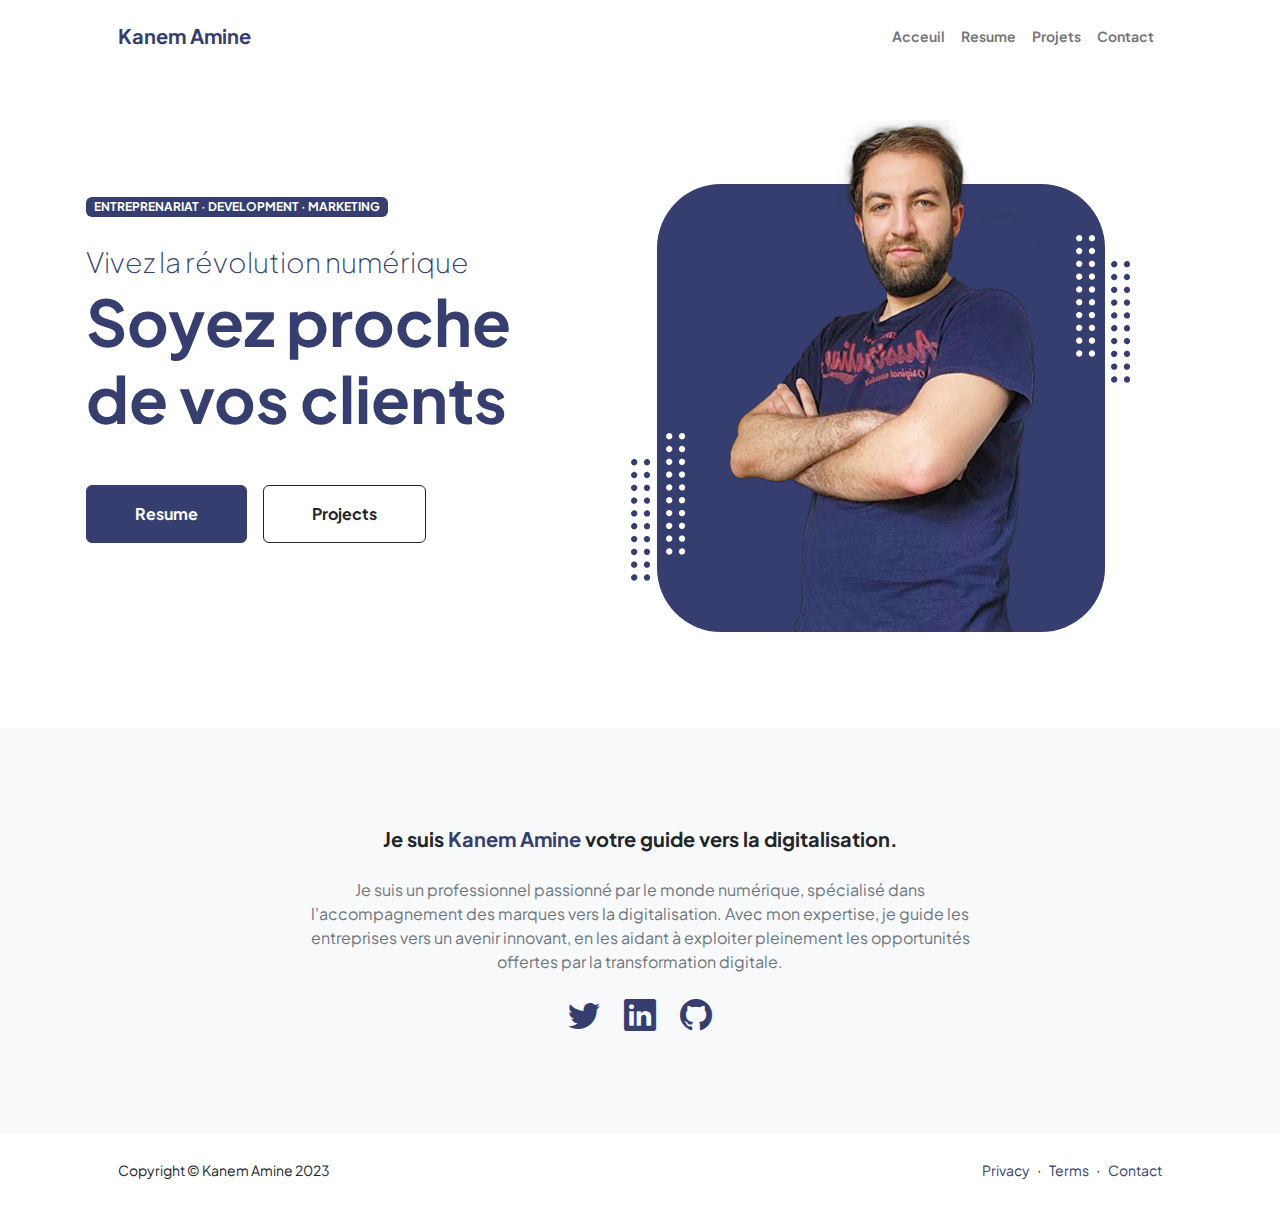
==== index.html @ f2ca03ec "V1" ====
<!DOCTYPE html>
<html lang="en">
    <head>
        <meta charset="utf-8" />
        <meta name="viewport" content="width=device-width"/>
        <title>Portfolio</title>
        <link rel="icon" type="image/x-icon" href="assets/favicon.ico" />
        <link href="https://fonts.googleapis.com/css2?family=Plus+Jakarta+Sans:wght@100;200;300;400;500;600;700;800;900&amp;display=swap" rel="stylesheet" />
        <link href="css/styles.css" rel="stylesheet"/>
        <link href="https://cdn.jsdelivr.net/npm/bootstrap-icons@1.8.1/font/bootstrap-icons.css" rel="stylesheet" />
    </head>
    <body class="d-flex flex-column h-100">
        <main>
            <!-- Navigation-->
            <nav class="navbar navbar-expand-lg navbar-light bg-white py-3">
                <div class="container px-4 px-md-5">
                    <a class="navbar-brand" href="index.html"><span class="fw-bolder text-col2">Kanem Amine</span></a>
                    <button class="navbar-toggler" type="button" data-bs-toggle="collapse" data-bs-target="#navbarSupportedContent" aria-controls="navbarSupportedContent" aria-expanded="false" aria-label="Toggle navigation"><span class="navbar-toggler-icon"></span></button>
                    <div class="collapse navbar-collapse" id="navbarSupportedContent">
                        <div class="navbar-nav ms-auto mb-2 mb-lg-0 small fw-bolder">
                            <a class="nav-link" href="index.html">Acceuil</a></li>
                            <a class="nav-link" href="cv.html">Resume</a></li>
                            <a class="nav-link" href="projets.html">Projets</a></li>
                            <a class="nav-link" href="contact.html">Contact</a></li>
                        </div>
                    </div>
                </div>
            </nav>
            
            <header class="py-5">
                <div class="container px-3 pb-5">
                    <div class="row flex-row gx-5 align-items-center">
                        <div class="col-md-5 ">
                            <!-- Text -->
                            <div class="text-center text-md-start">
                                <div class="badge bg-color text-white mb-4"><div class="text-uppercase">Entreprenariat &middot; Development &middot; Marketing</div></div>
                                <div class="fs-3 fw-light text-col">Vivez la révolution numérique</div>
                                <h1 class="display-3 fw-bolder mb-5"><span class="text-col">Soyez proche de vos clients</span></h1>
                                <div class="d-grid gap-3 d-sm-flex justify-content-sm-center justify-content-md-start mb-3">
                                    <a class="btn btn-primary px-5 py-3 fs-6 fw-bolder" href="cv.html">Resume</a>
                                    <a class="btn btn-outline-dark px-5 py-3 fs-6 fw-bolder" href="projets.html">Projects</a>
                                </div>
                            </div>
                        </div>
                        <div class="col-md-7">
                            <!-- Photo -->
                            <div class="d-flex justify-content-center mt-5 mt-md-0">
                                <div class="profile bg-color">
                                    <img class="profile-img" src="/IMG/profile.png" alt="profile" />
                                    <!-- point-->
                                    <div class="dots-1">
                                     
                                        <svg version="1.1" xmlns="http://www.w3.org/2000/svg" xmlns:xlink="http://www.w3.org/1999/xlink" x="0px" y="0px" viewBox="0 0 191.6 1215.4" style="enable-background: new 0 0 191.6 1215.4" xml:space="preserve">
                                            <g transform="translate(0.000000,1280.000000) scale(0.100000,-0.100000)">
                                                <path d="M227.7,12788.6c-105-35-200-141-222-248c-43-206,163-412,369-369c155,32,275,190,260,339c-11,105-90,213-190,262        C383.7,12801.6,289.7,12808.6,227.7,12788.6z"></path>
                                                <path d="M1507.7,12788.6c-151-50-253-216-222-362c25-119,136-230,254-255c194-41,395,142,375,339c-11,105-90,213-190,262        C1663.7,12801.6,1569.7,12808.6,1507.7,12788.6z"></path>
                                                <path d="M227.7,11508.6c-105-35-200-141-222-248c-43-206,163-412,369-369c155,32,275,190,260,339c-11,105-90,213-190,262        C383.7,11521.6,289.7,11528.6,227.7,11508.6z"></path>
                                                <path d="M1507.7,11508.6c-151-50-253-216-222-362c25-119,136-230,254-255c194-41,395,142,375,339c-11,105-90,213-190,262        C1663.7,11521.6,1569.7,11528.6,1507.7,11508.6z"></path>
                                                <path d="M227.7,10228.6c-105-35-200-141-222-248c-43-206,163-412,369-369c155,32,275,190,260,339c-11,105-90,213-190,262        C383.7,10241.6,289.7,10248.6,227.7,10228.6z"></path>
                                                <path d="M1507.7,10228.6c-105-35-200-141-222-248c-43-206,163-412,369-369c155,32,275,190,260,339c-11,105-90,213-190,262        C1663.7,10241.6,1569.7,10248.6,1507.7,10228.6z"></path>
                                                <path d="M227.7,8948.6c-105-35-200-141-222-248c-43-206,163-412,369-369c155,32,275,190,260,339c-11,105-90,213-190,262        C383.7,8961.6,289.7,8968.6,227.7,8948.6z"></path>
                                                <path d="M1507.7,8948.6c-105-35-200-141-222-248c-43-206,163-412,369-369c155,32,275,190,260,339c-11,105-90,213-190,262        C1663.7,8961.6,1569.7,8968.6,1507.7,8948.6z"></path>
                                                <path d="M227.7,7668.6c-105-35-200-141-222-248c-43-206,163-412,369-369c155,32,275,190,260,339c-11,105-90,213-190,262        C383.7,7681.6,289.7,7688.6,227.7,7668.6z"></path>
                                                <path d="M1507.7,7668.6c-105-35-200-141-222-248c-43-206,163-412,369-369c155,32,275,190,260,339c-11,105-90,213-190,262        C1663.7,7681.6,1569.7,7688.6,1507.7,7668.6z"></path>
                                                <path d="M227.7,6388.6c-105-35-200-141-222-248c-43-206,163-412,369-369c155,32,275,190,260,339c-11,105-90,213-190,262        C383.7,6401.6,289.7,6408.6,227.7,6388.6z"></path>
                                                <path d="M1507.7,6388.6c-105-35-200-141-222-248c-43-206,163-412,369-369c155,32,275,190,260,339c-11,105-90,213-190,262        C1663.7,6401.6,1569.7,6408.6,1507.7,6388.6z"></path>
                                                <path d="M227.7,5108.6c-105-35-200-141-222-248c-43-206,163-412,369-369c155,32,275,190,260,339c-11,105-90,213-190,262        C383.7,5121.6,289.7,5128.6,227.7,5108.6z"></path>
                                                <path d="M1507.7,5108.6c-105-35-200-141-222-248c-43-206,163-412,369-369c155,32,275,190,260,339c-11,105-90,213-190,262        C1663.7,5121.6,1569.7,5128.6,1507.7,5108.6z"></path>
                                                <path d="M227.7,3828.6c-105-35-200-141-222-248c-43-206,163-412,369-369c155,32,275,190,260,339c-11,105-90,213-190,262        C383.7,3841.6,289.7,3848.6,227.7,3828.6z"></path>
                                                <path d="M1507.7,3828.6c-105-35-200-141-222-248c-43-206,163-412,369-369c155,32,275,190,260,339c-11,105-90,213-190,262        C1663.7,3841.6,1569.7,3848.6,1507.7,3828.6z"></path>
                                                <path d="M227.7,2548.6c-105-35-200-141-222-248c-43-206,163-412,369-369c155,32,275,190,260,339c-11,105-90,213-190,262        C383.7,2561.6,289.7,2568.6,227.7,2548.6z"></path>
                                                <path d="M1507.7,2548.6c-105-35-200-141-222-248c-43-206,163-412,369-369c155,32,275,190,260,339c-11,105-90,213-190,262        C1663.7,2561.6,1569.7,2568.6,1507.7,2548.6z"></path>
                                                <path d="M227.7,1268.6c-105-35-200-141-222-248c-43-206,163-412,369-369c155,32,275,190,260,339c-11,105-90,213-190,262        C383.7,1281.6,289.7,1288.6,227.7,1268.6z"></path>
                                                <path d="M1507.7,1268.6c-105-35-200-141-222-248c-43-206,163-412,369-369c155,32,275,190,260,339c-11,105-90,213-190,262        C1663.7,1281.6,1569.7,1288.6,1507.7,1268.6z"></path>
                                            </g>
                                        </svg>
                                       
                                    </div>
                                    <div class="dots-2">
                                     
                                        <svg version="1.1" xmlns="http://www.w3.org/2000/svg" xmlns:xlink="http://www.w3.org/1999/xlink" x="0px" y="0px" viewBox="0 0 191.6 1215.4" style="enable-background: new 0 0 191.6 1215.4" xml:space="preserve">
                                            <g transform="translate(0.000000,1280.000000) scale(0.100000,-0.100000)">
                                                <path d="M227.7,12788.6c-105-35-200-141-222-248c-43-206,163-412,369-369c155,32,275,190,260,339c-11,105-90,213-190,262        C383.7,12801.6,289.7,12808.6,227.7,12788.6z"></path>
                                                <path d="M1507.7,12788.6c-151-50-253-216-222-362c25-119,136-230,254-255c194-41,395,142,375,339c-11,105-90,213-190,262        C1663.7,12801.6,1569.7,12808.6,1507.7,12788.6z"></path>
                                                <path d="M227.7,11508.6c-105-35-200-141-222-248c-43-206,163-412,369-369c155,32,275,190,260,339c-11,105-90,213-190,262        C383.7,11521.6,289.7,11528.6,227.7,11508.6z"></path>
                                                <path d="M1507.7,11508.6c-151-50-253-216-222-362c25-119,136-230,254-255c194-41,395,142,375,339c-11,105-90,213-190,262        C1663.7,11521.6,1569.7,11528.6,1507.7,11508.6z"></path>
                                                <path d="M227.7,10228.6c-105-35-200-141-222-248c-43-206,163-412,369-369c155,32,275,190,260,339c-11,105-90,213-190,262        C383.7,10241.6,289.7,10248.6,227.7,10228.6z"></path>
                                                <path d="M1507.7,10228.6c-105-35-200-141-222-248c-43-206,163-412,369-369c155,32,275,190,260,339c-11,105-90,213-190,262        C1663.7,10241.6,1569.7,10248.6,1507.7,10228.6z"></path>
                                                <path d="M227.7,8948.6c-105-35-200-141-222-248c-43-206,163-412,369-369c155,32,275,190,260,339c-11,105-90,213-190,262        C383.7,8961.6,289.7,8968.6,227.7,8948.6z"></path>
                                                <path d="M1507.7,8948.6c-105-35-200-141-222-248c-43-206,163-412,369-369c155,32,275,190,260,339c-11,105-90,213-190,262        C1663.7,8961.6,1569.7,8968.6,1507.7,8948.6z"></path>
                                                <path d="M227.7,7668.6c-105-35-200-141-222-248c-43-206,163-412,369-369c155,32,275,190,260,339c-11,105-90,213-190,262        C383.7,7681.6,289.7,7688.6,227.7,7668.6z"></path>
                                                <path d="M1507.7,7668.6c-105-35-200-141-222-248c-43-206,163-412,369-369c155,32,275,190,260,339c-11,105-90,213-190,262        C1663.7,7681.6,1569.7,7688.6,1507.7,7668.6z"></path>
                                                <path d="M227.7,6388.6c-105-35-200-141-222-248c-43-206,163-412,369-369c155,32,275,190,260,339c-11,105-90,213-190,262        C383.7,6401.6,289.7,6408.6,227.7,6388.6z"></path>
                                                <path d="M1507.7,6388.6c-105-35-200-141-222-248c-43-206,163-412,369-369c155,32,275,190,260,339c-11,105-90,213-190,262        C1663.7,6401.6,1569.7,6408.6,1507.7,6388.6z"></path>
                                                <path d="M227.7,5108.6c-105-35-200-141-222-248c-43-206,163-412,369-369c155,32,275,190,260,339c-11,105-90,213-190,262        C383.7,5121.6,289.7,5128.6,227.7,5108.6z"></path>
                                                <path d="M1507.7,5108.6c-105-35-200-141-222-248c-43-206,163-412,369-369c155,32,275,190,260,339c-11,105-90,213-190,262        C1663.7,5121.6,1569.7,5128.6,1507.7,5108.6z"></path>
                                                <path d="M227.7,3828.6c-105-35-200-141-222-248c-43-206,163-412,369-369c155,32,275,190,260,339c-11,105-90,213-190,262        C383.7,3841.6,289.7,3848.6,227.7,3828.6z"></path>
                                                <path d="M1507.7,3828.6c-105-35-200-141-222-248c-43-206,163-412,369-369c155,32,275,190,260,339c-11,105-90,213-190,262        C1663.7,3841.6,1569.7,3848.6,1507.7,3828.6z"></path>
                                                <path d="M227.7,2548.6c-105-35-200-141-222-248c-43-206,163-412,369-369c155,32,275,190,260,339c-11,105-90,213-190,262        C383.7,2561.6,289.7,2568.6,227.7,2548.6z"></path>
                                                <path d="M1507.7,2548.6c-105-35-200-141-222-248c-43-206,163-412,369-369c155,32,275,190,260,339c-11,105-90,213-190,262        C1663.7,2561.6,1569.7,2568.6,1507.7,2548.6z"></path>
                                                <path d="M227.7,1268.6c-105-35-200-141-222-248c-43-206,163-412,369-369c155,32,275,190,260,339c-11,105-90,213-190,262        C383.7,1281.6,289.7,1288.6,227.7,1268.6z"></path>
                                                <path d="M1507.7,1268.6c-105-35-200-141-222-248c-43-206,163-412,369-369c155,32,275,190,260,339c-11,105-90,213-190,262        C1663.7,1281.6,1569.7,1288.6,1507.7,1268.6z"></path>
                                            </g>
                                        </svg>
                                       
                                    </div>
                                    <div class="dots-3">
                                     
                                        <svg version="1.1" xmlns="http://www.w3.org/2000/svg" xmlns:xlink="http://www.w3.org/1999/xlink" x="0px" y="0px" viewBox="0 0 191.6 1215.4" style="enable-background: new 0 0 191.6 1215.4" xml:space="preserve">
                                            <g transform="translate(0.000000,1280.000000) scale(0.100000,-0.100000)">
                                                <path d="M227.7,12788.6c-105-35-200-141-222-248c-43-206,163-412,369-369c155,32,275,190,260,339c-11,105-90,213-190,262        C383.7,12801.6,289.7,12808.6,227.7,12788.6z"></path>
                                                <path d="M1507.7,12788.6c-151-50-253-216-222-362c25-119,136-230,254-255c194-41,395,142,375,339c-11,105-90,213-190,262        C1663.7,12801.6,1569.7,12808.6,1507.7,12788.6z"></path>
                                                <path d="M227.7,11508.6c-105-35-200-141-222-248c-43-206,163-412,369-369c155,32,275,190,260,339c-11,105-90,213-190,262        C383.7,11521.6,289.7,11528.6,227.7,11508.6z"></path>
                                                <path d="M1507.7,11508.6c-151-50-253-216-222-362c25-119,136-230,254-255c194-41,395,142,375,339c-11,105-90,213-190,262        C1663.7,11521.6,1569.7,11528.6,1507.7,11508.6z"></path>
                                                <path d="M227.7,10228.6c-105-35-200-141-222-248c-43-206,163-412,369-369c155,32,275,190,260,339c-11,105-90,213-190,262        C383.7,10241.6,289.7,10248.6,227.7,10228.6z"></path>
                                                <path d="M1507.7,10228.6c-105-35-200-141-222-248c-43-206,163-412,369-369c155,32,275,190,260,339c-11,105-90,213-190,262        C1663.7,10241.6,1569.7,10248.6,1507.7,10228.6z"></path>
                                                <path d="M227.7,8948.6c-105-35-200-141-222-248c-43-206,163-412,369-369c155,32,275,190,260,339c-11,105-90,213-190,262        C383.7,8961.6,289.7,8968.6,227.7,8948.6z"></path>
                                                <path d="M1507.7,8948.6c-105-35-200-141-222-248c-43-206,163-412,369-369c155,32,275,190,260,339c-11,105-90,213-190,262        C1663.7,8961.6,1569.7,8968.6,1507.7,8948.6z"></path>
                                                <path d="M227.7,7668.6c-105-35-200-141-222-248c-43-206,163-412,369-369c155,32,275,190,260,339c-11,105-90,213-190,262        C383.7,7681.6,289.7,7688.6,227.7,7668.6z"></path>
                                                <path d="M1507.7,7668.6c-105-35-200-141-222-248c-43-206,163-412,369-369c155,32,275,190,260,339c-11,105-90,213-190,262        C1663.7,7681.6,1569.7,7688.6,1507.7,7668.6z"></path>
                                                <path d="M227.7,6388.6c-105-35-200-141-222-248c-43-206,163-412,369-369c155,32,275,190,260,339c-11,105-90,213-190,262        C383.7,6401.6,289.7,6408.6,227.7,6388.6z"></path>
                                                <path d="M1507.7,6388.6c-105-35-200-141-222-248c-43-206,163-412,369-369c155,32,275,190,260,339c-11,105-90,213-190,262        C1663.7,6401.6,1569.7,6408.6,1507.7,6388.6z"></path>
                                                <path d="M227.7,5108.6c-105-35-200-141-222-248c-43-206,163-412,369-369c155,32,275,190,260,339c-11,105-90,213-190,262        C383.7,5121.6,289.7,5128.6,227.7,5108.6z"></path>
                                                <path d="M1507.7,5108.6c-105-35-200-141-222-248c-43-206,163-412,369-369c155,32,275,190,260,339c-11,105-90,213-190,262        C1663.7,5121.6,1569.7,5128.6,1507.7,5108.6z"></path>
                                                <path d="M227.7,3828.6c-105-35-200-141-222-248c-43-206,163-412,369-369c155,32,275,190,260,339c-11,105-90,213-190,262        C383.7,3841.6,289.7,3848.6,227.7,3828.6z"></path>
                                                <path d="M1507.7,3828.6c-105-35-200-141-222-248c-43-206,163-412,369-369c155,32,275,190,260,339c-11,105-90,213-190,262        C1663.7,3841.6,1569.7,3848.6,1507.7,3828.6z"></path>
                                                <path d="M227.7,2548.6c-105-35-200-141-222-248c-43-206,163-412,369-369c155,32,275,190,260,339c-11,105-90,213-190,262        C383.7,2561.6,289.7,2568.6,227.7,2548.6z"></path>
                                                <path d="M1507.7,2548.6c-105-35-200-141-222-248c-43-206,163-412,369-369c155,32,275,190,260,339c-11,105-90,213-190,262        C1663.7,2561.6,1569.7,2568.6,1507.7,2548.6z"></path>
                                                <path d="M227.7,1268.6c-105-35-200-141-222-248c-43-206,163-412,369-369c155,32,275,190,260,339c-11,105-90,213-190,262        C383.7,1281.6,289.7,1288.6,227.7,1268.6z"></path>
                                                <path d="M1507.7,1268.6c-105-35-200-141-222-248c-43-206,163-412,369-369c155,32,275,190,260,339c-11,105-90,213-190,262        C1663.7,1281.6,1569.7,1288.6,1507.7,1268.6z"></path>
                                            </g>
                                        </svg>
                                       
                                    </div>
                                    <div class="dots-4">
                                       
                                        <svg version="1.1" xmlns="http://www.w3.org/2000/svg" xmlns:xlink="http://www.w3.org/1999/xlink" x="0px" y="0px" viewBox="0 0 191.6 1215.4" style="enable-background: new 0 0 191.6 1215.4" xml:space="preserve">
                                            <g transform="translate(0.000000,1280.000000) scale(0.100000,-0.100000)">
                                                <path d="M227.7,12788.6c-105-35-200-141-222-248c-43-206,163-412,369-369c155,32,275,190,260,339c-11,105-90,213-190,262        C383.7,12801.6,289.7,12808.6,227.7,12788.6z"></path>
                                                <path d="M1507.7,12788.6c-151-50-253-216-222-362c25-119,136-230,254-255c194-41,395,142,375,339c-11,105-90,213-190,262        C1663.7,12801.6,1569.7,12808.6,1507.7,12788.6z"></path>
                                                <path d="M227.7,11508.6c-105-35-200-141-222-248c-43-206,163-412,369-369c155,32,275,190,260,339c-11,105-90,213-190,262        C383.7,11521.6,289.7,11528.6,227.7,11508.6z"></path>
                                                <path d="M1507.7,11508.6c-151-50-253-216-222-362c25-119,136-230,254-255c194-41,395,142,375,339c-11,105-90,213-190,262        C1663.7,11521.6,1569.7,11528.6,1507.7,11508.6z"></path>
                                                <path d="M227.7,10228.6c-105-35-200-141-222-248c-43-206,163-412,369-369c155,32,275,190,260,339c-11,105-90,213-190,262        C383.7,10241.6,289.7,10248.6,227.7,10228.6z"></path>
                                                <path d="M1507.7,10228.6c-105-35-200-141-222-248c-43-206,163-412,369-369c155,32,275,190,260,339c-11,105-90,213-190,262        C1663.7,10241.6,1569.7,10248.6,1507.7,10228.6z"></path>
                                                <path d="M227.7,8948.6c-105-35-200-141-222-248c-43-206,163-412,369-369c155,32,275,190,260,339c-11,105-90,213-190,262        C383.7,8961.6,289.7,8968.6,227.7,8948.6z"></path>
                                                <path d="M1507.7,8948.6c-105-35-200-141-222-248c-43-206,163-412,369-369c155,32,275,190,260,339c-11,105-90,213-190,262        C1663.7,8961.6,1569.7,8968.6,1507.7,8948.6z"></path>
                                                <path d="M227.7,7668.6c-105-35-200-141-222-248c-43-206,163-412,369-369c155,32,275,190,260,339c-11,105-90,213-190,262        C383.7,7681.6,289.7,7688.6,227.7,7668.6z"></path>
                                                <path d="M1507.7,7668.6c-105-35-200-141-222-248c-43-206,163-412,369-369c155,32,275,190,260,339c-11,105-90,213-190,262        C1663.7,7681.6,1569.7,7688.6,1507.7,7668.6z"></path>
                                                <path d="M227.7,6388.6c-105-35-200-141-222-248c-43-206,163-412,369-369c155,32,275,190,260,339c-11,105-90,213-190,262        C383.7,6401.6,289.7,6408.6,227.7,6388.6z"></path>
                                                <path d="M1507.7,6388.6c-105-35-200-141-222-248c-43-206,163-412,369-369c155,32,275,190,260,339c-11,105-90,213-190,262        C1663.7,6401.6,1569.7,6408.6,1507.7,6388.6z"></path>
                                                <path d="M227.7,5108.6c-105-35-200-141-222-248c-43-206,163-412,369-369c155,32,275,190,260,339c-11,105-90,213-190,262        C383.7,5121.6,289.7,5128.6,227.7,5108.6z"></path>
                                                <path d="M1507.7,5108.6c-105-35-200-141-222-248c-43-206,163-412,369-369c155,32,275,190,260,339c-11,105-90,213-190,262        C1663.7,5121.6,1569.7,5128.6,1507.7,5108.6z"></path>
                                                <path d="M227.7,3828.6c-105-35-200-141-222-248c-43-206,163-412,369-369c155,32,275,190,260,339c-11,105-90,213-190,262        C383.7,3841.6,289.7,3848.6,227.7,3828.6z"></path>
                                                <path d="M1507.7,3828.6c-105-35-200-141-222-248c-43-206,163-412,369-369c155,32,275,190,260,339c-11,105-90,213-190,262        C1663.7,3841.6,1569.7,3848.6,1507.7,3828.6z"></path>
                                                <path d="M227.7,2548.6c-105-35-200-141-222-248c-43-206,163-412,369-369c155,32,275,190,260,339c-11,105-90,213-190,262        C383.7,2561.6,289.7,2568.6,227.7,2548.6z"></path>
                                                <path d="M1507.7,2548.6c-105-35-200-141-222-248c-43-206,163-412,369-369c155,32,275,190,260,339c-11,105-90,213-190,262        C1663.7,2561.6,1569.7,2568.6,1507.7,2548.6z"></path>
                                                <path d="M227.7,1268.6c-105-35-200-141-222-248c-43-206,163-412,369-369c155,32,275,190,260,339c-11,105-90,213-190,262        C383.7,1281.6,289.7,1288.6,227.7,1268.6z"></path>
                                                <path d="M1507.7,1268.6c-105-35-200-141-222-248c-43-206,163-412,369-369c155,32,275,190,260,339c-11,105-90,213-190,262        C1663.7,1281.6,1569.7,1288.6,1507.7,1268.6z"></path>
                                            </g>
                                        </svg>
                           
                                    </div>
                                </div>
                            </div>
                        </div>
                    </div>
                </div>
            </header>
            <!-- A propos -->
            <section class="bg-light py-5">
                <div class="container px-5">
                    <div class="row gx-5 justify-content-center">
                        <div class="col-md-8">
                            <div class="text-center my-5">
                                <p class="myname fw-bold  mb-4">Je suis <span class="text-col2 fw-bold">Kanem Amine</span> votre guide vers la digitalisation.</p>
                                <p class="text-muted">Je suis un professionnel passionné par le monde numérique, spécialisé dans l'accompagnement des marques vers la digitalisation. Avec mon expertise, je guide les entreprises vers un avenir innovant, en les aidant à exploiter pleinement les opportunités offertes par la transformation digitale.</p>
                                <div class="d-flex justify-content-center fs-2 gap-4">
                                    <a class="text-col2"  href="#!"><i class="bi bi-twitter"></i></a>
                                    <a class="text-col2" href="#!"><i class="bi bi-linkedin"></i></a>
                                    <a class="text-col2" href="#!"><i class="bi bi-github"></i></a>
                                </div>
                            </div>
                        </div>
                    </div>
                </div>
            </section>
        </main>
        <!-- Footer-->
        <footer class="bg-white py-4 mt-auto">
            <div class="container px-5">
                <div class="row align-items-center justify-content-between flex-column flex-sm-row">
                    <div class="col-auto"><div class="small m-0">Copyright &copy; Kanem Amine 2023</div></div>
                    <div class="col-auto">
                        <a class="small text-decoration-none text-col" href="#!">Privacy</a>
                        <span class="mx-1">&middot;</span>
                        <a class="small text-decoration-none text-col" href="#!">Terms</a>
                        <span class="mx-1">&middot;</span>
                        <a class="small text-decoration-none text-col" href="contact.html">Contact</a>
                    </div>
                </div>
            </div>
        </footer>
        
        <script src="https://cdn.jsdelivr.net/npm/bootstrap@5.2.3/dist/js/bootstrap.bundle.min.js"></script>
    </body>
</html>
---- css/styles.css ----
:root {

  --bs-black: #000;
  --bs-white: #fff;
  --bs-gray: #6c757d;
  --bs-primary: #353e6e;
  --bs-secondary: #e21e80;
  --bs-success: #198754;
  
  --bs-primary-rgb: 53, 62, 110;
  --bs-secondary-rgb: 226, 30, 128;
  --bs-success-rgb: 25, 135, 84;
  --bs-info-rgb: 13, 202, 240;
  --bs-warning-rgb: 255, 193, 7;
  --bs-danger-rgb: 220, 53, 69;
  --bs-light-rgb: 248, 249, 250;
  --bs-dark-rgb: 33, 37, 41;
  --bs-white-rgb: 255, 255, 255;
  --bs-black-rgb: 0, 0, 0;
  --bs-body-color-rgb: 33, 37, 41;
  --bs-body-bg-rgb: 255, 255, 255;
  --bs-font-sans-serif: "Plus Jakarta Sans";
  --bs-font-monospace: SFMono-Regular, Menlo, Monaco, Consolas, "Liberation Mono", "Courier New", monospace;
  --bs-gradient: linear-gradient(180deg, rgba(255, 255, 255, 0.15), rgba(255, 255, 255, 0));
  --bs-body-font-family: var(--bs-font-sans-serif);
  --bs-body-font-size: 1rem;
  --bs-body-font-weight: 400;
  --bs-body-line-height: 1.5;
  --bs-body-color: #212529;
  --bs-body-bg: #fff;
  --bs-border-width: 1px;
  --bs-border-style: solid;
  --bs-border-color: #dee2e6;
  --bs-border-color-translucent: rgba(0, 0, 0, 0.175);
  --bs-border-radius: 0.375rem;
  --bs-border-radius-sm: 0.25rem;
  --bs-border-radius-lg: 0.5rem;
  --bs-border-radius-xl: 1rem;
  --bs-border-radius-2xl: 2rem;
  --bs-border-radius-pill: 50rem;
  --bs-link-color: #1e30f3;
  --bs-link-hover-color: #1826c2;
  --bs-code-color: #e21e80;
  --bs-highlight-bg: #fff3cd;
}

*,
*::before,
*::after {
  box-sizing: border-box;
}

@media (prefers-reduced-motion: no-preference) {
  :root {
    scroll-behavior: smooth;
  }
}

body {
  margin: 0;
  font-family: var(--bs-body-font-family);
  font-size: var(--bs-body-font-size);
  font-weight: var(--bs-body-font-weight);
  line-height: var(--bs-body-line-height);
  color: var(--bs-body-color);
  text-align: var(--bs-body-text-align);
  background-color: var(--bs-body-bg);
  -webkit-text-size-adjust: 100%;
  -webkit-tap-highlight-color: rgba(0, 0, 0, 0);
}

hr {
  margin: 1rem 0;
  color: inherit;
  border: 0;
  border-top: 1px solid;
  opacity: 0.25;
}

h6, .h6, h5, .h5, h4, .h4, h3, .h3, h2, .h2, h1, .h1 {
  margin-top: 0;
  margin-bottom: 0.5rem;
  font-weight: 500;
  line-height: 1.2;
}

h1, .h1 {
  font-size: calc(1.375rem + 1.5vw);
}
@media (min-width: 1200px) {
  h1, .h1 {
    font-size: 2.5rem;
  }
}

h2, .h2 {
  font-size: calc(1.325rem + 0.9vw);
}
@media (min-width: 1200px) {
  h2, .h2 {
    font-size: 2rem;
  }
}

h3, .h3 {
  font-size: calc(1.3rem + 0.6vw);
}
@media (min-width: 1200px) {
  h3, .h3 {
    font-size: 1.75rem;
  }
}

h4, .h4 {
  font-size: calc(1.275rem + 0.3vw);
}
@media (min-width: 1200px) {
  h4, .h4 {
    font-size: 1.5rem;
  }
}

h5, .h5 {
  font-size: 1.25rem;
}

h6, .h6 {
  font-size: 1rem;
}

p {
  margin-top: 0;
  margin-bottom: 1rem;
}

abbr[title] {
  -webkit-text-decoration: underline dotted;
          text-decoration: underline dotted;
  cursor: help;
  -webkit-text-decoration-skip-ink: none;
          text-decoration-skip-ink: none;
}

address {
  margin-bottom: 1rem;
  font-style: normal;
  line-height: inherit;
}

ol,
ul {
  padding-left: 2rem;
}

ol,
ul,
dl {
  margin-top: 0;
  margin-bottom: 1rem;
}

ol ol,
ul ul,
ol ul,
ul ol {
  margin-bottom: 0;
}

dt {
  font-weight: 700;
}

dd {
  margin-bottom: 0.5rem;
  margin-left: 0;
}

blockquote {
  margin: 0 0 1rem;
}

b,
strong {
  font-weight: bolder;
}

small, .small {
  font-size: 0.875em;
}

mark, .mark {
  padding: 0.1875em;
  background-color: var(--bs-highlight-bg);
}

sub,
sup {
  position: relative;
  font-size: 0.75em;
  line-height: 0;
  vertical-align: baseline;
}

sub {
  bottom: -0.25em;
}

sup {
  top: -0.5em;
}

a {
  color: var(--bs-link-color);
  text-decoration: underline;
}
a:hover {
  color: var(--bs-link-hover-color);
}

a:not([href]):not([class]), a:not([href]):not([class]):hover {
  color: inherit;
  text-decoration: none;
}

pre,
code,
kbd,
samp {
  font-family: var(--bs-font-monospace);
  font-size: 1em;
}

pre {
  display: block;
  margin-top: 0;
  margin-bottom: 1rem;
  overflow: auto;
  font-size: 0.875em;
}
pre code {
  font-size: inherit;
  color: inherit;
  word-break: normal;
}

code {
  font-size: 0.875em;
  color: var(--bs-code-color);
  word-wrap: break-word;
}
a > code {
  color: inherit;
}

kbd {
  padding: 0.1875rem 0.375rem;
  font-size: 0.875em;
  color: var(--bs-body-bg);
  background-color: var(--bs-body-color);
  border-radius: 0.25rem;
}
kbd kbd {
  padding: 0;
  font-size: 1em;
}

figure {
  margin: 0 0 1rem;
}

img,
svg {
  vertical-align: middle;
}

table {
  caption-side: bottom;
  border-collapse: collapse;
}

caption {
  padding-top: 0.5rem;
  padding-bottom: 0.5rem;
  color: #6c757d;
  text-align: left;
}

th {
  text-align: inherit;
  text-align: -webkit-match-parent;
}

thead,
tbody,
tfoot,
tr,
td,
th {
  border-color: inherit;
  border-style: solid;
  border-width: 0;
}

label {
  display: inline-block;
}

button {
  border-radius: 0;
}

button:focus:not(:focus-visible) {
  outline: 0;
}

input,
button,
select,
optgroup,
textarea {
  margin: 0;
  font-family: inherit;
  font-size: inherit;
  line-height: inherit;
}

button,
select {
  text-transform: none;
}

[role=button] {
  cursor: pointer;
}

select {
  word-wrap: normal;
}
select:disabled {
  opacity: 1;
}

[list]:not([type=date]):not([type=datetime-local]):not([type=month]):not([type=week]):not([type=time])::-webkit-calendar-picker-indicator {
  display: none !important;
}

button,
[type=button],
[type=reset],
[type=submit] {
  -webkit-appearance: button;
}
button:not(:disabled),
[type=button]:not(:disabled),
[type=reset]:not(:disabled),
[type=submit]:not(:disabled) {
  cursor: pointer;
}

::-moz-focus-inner {
  padding: 0;
  border-style: none;
}

textarea {
  resize: vertical;
}

fieldset {
  min-width: 0;
  padding: 0;
  margin: 0;
  border: 0;
}

legend {
  float: left;
  width: 100%;
  padding: 0;
  margin-bottom: 0.5rem;
  font-size: calc(1.275rem + 0.3vw);
  line-height: inherit;
}
@media (min-width: 1200px) {
  legend {
    font-size: 1.5rem;
  }
}
legend + * {
  clear: left;
}

::-webkit-datetime-edit-fields-wrapper,
::-webkit-datetime-edit-text,
::-webkit-datetime-edit-minute,
::-webkit-datetime-edit-hour-field,
::-webkit-datetime-edit-day-field,
::-webkit-datetime-edit-month-field,
::-webkit-datetime-edit-year-field {
  padding: 0;
}

::-webkit-inner-spin-button {
  height: auto;
}

[type=search] {
  outline-offset: -2px;
  -webkit-appearance: textfield;
}

/* rtl:raw:
[type="tel"],
[type="url"],
[type="email"],
[type="number"] {
  direction: ltr;
}
*/
::-webkit-search-decoration {
  -webkit-appearance: none;
}

::-webkit-color-swatch-wrapper {
  padding: 0;
}

::file-selector-button {
  font: inherit;
  -webkit-appearance: button;
}

output {
  display: inline-block;
}

iframe {
  border: 0;
}

summary {
  display: list-item;
  cursor: pointer;
}

progress {
  vertical-align: baseline;
}

[hidden] {
  display: none !important;
}

.myname {
  font-size: 1.25rem;
  font-weight: 300;
}

.display-1 {
  font-size: calc(1.625rem + 4.5vw);
  font-weight: 300;
  line-height: 1.2;
}
@media (min-width: 1200px) {
  .display-1 {
    font-size: 5rem;
  }
}

.display-2 {
  font-size: calc(1.575rem + 3.9vw);
  font-weight: 300;
  line-height: 1.2;
}
@media (min-width: 1200px) {
  .display-2 {
    font-size: 4.5rem;
  }
}

.display-3 {
  font-size: calc(1.525rem + 3.3vw);
  font-weight: 300;
  line-height: 1.2;
}
@media (min-width: 1200px) {
  .display-3 {
    font-size: 4rem;
  }
}

.display-4 {
  font-size: calc(1.475rem + 2.7vw);
  font-weight: 300;
  line-height: 1.2;
}
@media (min-width: 1200px) {
  .display-4 {
    font-size: 3.5rem;
  }
}
/* modifié **********************/
.about {
  font-size: calc(1.425rem + 2.1vw);
  font-weight: 300;
  line-height: 1.2;
}
@media (min-width: 1200px) {
  .about {
    font-size: 3rem;
  }
}
/* ****************** */
.display-6 {
  font-size: calc(1.375rem + 1.5vw);
  font-weight: 300;
  line-height: 1.2;
}
@media (min-width: 1200px) {
  .display-6 {
    font-size: 2.5rem;
  }
}

.list-unstyled {
  padding-left: 0;
  list-style: none;
}

.list-inline {
  padding-left: 0;
  list-style: none;
}

.list-inline-item {
  display: inline-block;
}
.list-inline-item:not(:last-child) {
  margin-right: 0.5rem;
}

.initialism {
  font-size: 0.875em;
  text-transform: uppercase;
}

.blockquote {
  margin-bottom: 1rem;
  font-size: 1.25rem;
}
.blockquote > :last-child {
  margin-bottom: 0;
}

.blockquote-footer {
  margin-top: -1rem;
  margin-bottom: 1rem;
  font-size: 0.875em;
  color: #6c757d;
}
.blockquote-footer::before {
  content: "— ";
}

.img-fluid {
  max-width: 100%;
  height: auto;
}

.img-thumbnail {
  padding: 0.25rem;
  background-color: #fff;
  border: 1px solid var(--bs-border-color);
  border-radius: 0.375rem;
  max-width: 100%;
  height: auto;
}

.figure {
  display: inline-block;
}

.figure-img {
  margin-bottom: 0.5rem;
  line-height: 1;
}

.figure-caption {
  font-size: 0.875em;
  color: #6c757d;
}

.container,
.container-fluid,
.container-xxl,
.container-xl,
.container-lg,
.container-md,
.container-sm {
  --bs-gutter-x: 1.5rem;
  --bs-gutter-y: 0;
  width: 100%;
  padding-right: calc(var(--bs-gutter-x) * 0.5);
  padding-left: calc(var(--bs-gutter-x) * 0.5);
  margin-right: auto;
  margin-left: auto;
}

@media (min-width: 576px) {
  .container-sm, .container {
    max-width: 540px;
  }
}
@media (min-width: 768px) {
  .container-md, .container-sm, .container {
    max-width: 720px;
  }
}
@media (min-width: 992px) {
  .container-lg, .container-md, .container-sm, .container {
    max-width: 960px;
  }
}
@media (min-width: 1200px) {
  .container-xl, .container-lg, .container-md, .container-sm, .container {
    max-width: 1140px;
  }
}
@media (min-width: 1400px) {
  .container-xxl, .container-xl, .container-lg, .container-md, .container-sm, .container {
    max-width: 1320px;
  }
}
.row {
  --bs-gutter-x: 1.5rem;
  --bs-gutter-y: 0;
  display: flex;
  flex-wrap: wrap;
  margin-top: calc(-1 * var(--bs-gutter-y));
  margin-right: calc(-0.5 * var(--bs-gutter-x));
  margin-left: calc(-0.5 * var(--bs-gutter-x));
}
.row > * {
  flex-shrink: 0;
  width: 100%;
  max-width: 100%;
  padding-right: calc(var(--bs-gutter-x) * 0.5);
  padding-left: calc(var(--bs-gutter-x) * 0.5);
  margin-top: var(--bs-gutter-y);
}

.col {
  flex: 1 0 0%;
}

.row-cols-auto > * {
  flex: 0 0 auto;
  width: auto;
}

.row-cols-1 > * {
  flex: 0 0 auto;
  width: 100%;
}

.row-cols-2 > * {
  flex: 0 0 auto;
  width: 50%;
}

.row-cols-3 > * {
  flex: 0 0 auto;
  width: 33.3333333333%;
}

.row-cols-4 > * {
  flex: 0 0 auto;
  width: 25%;
}

.row-cols-5 > * {
  flex: 0 0 auto;
  width: 20%;
}

.row-cols-6 > * {
  flex: 0 0 auto;
  width: 16.6666666667%;
}

.col-auto {
  flex: 0 0 auto;
  width: auto;
}

.col-1 {
  flex: 0 0 auto;
  width: 8.33333333%;
}

.col-2 {
  flex: 0 0 auto;
  width: 16.66666667%;
}

.col-3 {
  flex: 0 0 auto;
  width: 25%;
}

.col-4 {
  flex: 0 0 auto;
  width: 33.33333333%;
}

.col-5 {
  flex: 0 0 auto;
  width: 41.66666667%;
}

.col-6 {
  flex: 0 0 auto;
  width: 50%;
}

.col-7 {
  flex: 0 0 auto;
  width: 58.33333333%;
}

.col-8 {
  flex: 0 0 auto;
  width: 66.66666667%;
}

.col-9 {
  flex: 0 0 auto;
  width: 75%;
}

.col-10 {
  flex: 0 0 auto;
  width: 83.33333333%;
}

.col-11 {
  flex: 0 0 auto;
  width: 91.66666667%;
}

.col-12 {
  flex: 0 0 auto;
  width: 100%;
}

.offset-1 {
  margin-left: 8.33333333%;
}

.offset-2 {
  margin-left: 16.66666667%;
}

.offset-3 {
  margin-left: 25%;
}

.offset-4 {
  margin-left: 33.33333333%;
}

.offset-5 {
  margin-left: 41.66666667%;
}

.offset-6 {
  margin-left: 50%;
}

.offset-7 {
  margin-left: 58.33333333%;
}

.offset-8 {
  margin-left: 66.66666667%;
}

.offset-9 {
  margin-left: 75%;
}

.offset-10 {
  margin-left: 83.33333333%;
}

.offset-11 {
  margin-left: 91.66666667%;
}

.g-0,
.gx-0 {
  --bs-gutter-x: 0;
}

.g-0,
.gy-0 {
  --bs-gutter-y: 0;
}

.g-1,
.gx-1 {
  --bs-gutter-x: 0.25rem;
}

.g-1,
.gy-1 {
  --bs-gutter-y: 0.25rem;
}

.g-2,
.gx-2 {
  --bs-gutter-x: 0.5rem;
}

.g-2,
.gy-2 {
  --bs-gutter-y: 0.5rem;
}

.g-3,
.gx-3 {
  --bs-gutter-x: 1rem;
}

.g-3,
.gy-3 {
  --bs-gutter-y: 1rem;
}

.g-4,
.gx-4 {
  --bs-gutter-x: 1.5rem;
}

.g-4,
.gy-4 {
  --bs-gutter-y: 1.5rem;
}

.g-5,
.gx-5 {
  --bs-gutter-x: 3rem;
}

.g-5,
.gy-5 {
  --bs-gutter-y: 3rem;
}

@media (min-width: 576px) {
  .col-sm {
    flex: 1 0 0%;
  }
  .row-cols-sm-auto > * {
    flex: 0 0 auto;
    width: auto;
  }
  .row-cols-sm-1 > * {
    flex: 0 0 auto;
    width: 100%;
  }
  .row-cols-sm-2 > * {
    flex: 0 0 auto;
    width: 50%;
  }
  .row-cols-sm-3 > * {
    flex: 0 0 auto;
    width: 33.3333333333%;
  }
  .row-cols-sm-4 > * {
    flex: 0 0 auto;
    width: 25%;
  }
  .row-cols-sm-5 > * {
    flex: 0 0 auto;
    width: 20%;
  }
  .row-cols-sm-6 > * {
    flex: 0 0 auto;
    width: 16.6666666667%;
  }
  .col-sm-auto {
    flex: 0 0 auto;
    width: auto;
  }
  .col-sm-1 {
    flex: 0 0 auto;
    width: 8.33333333%;
  }
  .col-sm-2 {
    flex: 0 0 auto;
    width: 16.66666667%;
  }
  .col-sm-3 {
    flex: 0 0 auto;
    width: 25%;
  }
  .col-sm-4 {
    flex: 0 0 auto;
    width: 33.33333333%;
  }
  .col-sm-5 {
    flex: 0 0 auto;
    width: 41.66666667%;
  }
  .col-sm-6 {
    flex: 0 0 auto;
    width: 50%;
  }
  .col-sm-7 {
    flex: 0 0 auto;
    width: 58.33333333%;
  }
  .col-sm-8 {
    flex: 0 0 auto;
    width: 66.66666667%;
  }
  .col-sm-9 {
    flex: 0 0 auto;
    width: 75%;
  }
  .col-sm-10 {
    flex: 0 0 auto;
    width: 83.33333333%;
  }
  .col-sm-11 {
    flex: 0 0 auto;
    width: 91.66666667%;
  }
  .col-sm-12 {
    flex: 0 0 auto;
    width: 100%;
  }
  .offset-sm-0 {
    margin-left: 0;
  }
  .offset-sm-1 {
    margin-left: 8.33333333%;
  }
  .offset-sm-2 {
    margin-left: 16.66666667%;
  }
  .offset-sm-3 {
    margin-left: 25%;
  }
  .offset-sm-4 {
    margin-left: 33.33333333%;
  }
  .offset-sm-5 {
    margin-left: 41.66666667%;
  }
  .offset-sm-6 {
    margin-left: 50%;
  }
  .offset-sm-7 {
    margin-left: 58.33333333%;
  }
  .offset-sm-8 {
    margin-left: 66.66666667%;
  }
  .offset-sm-9 {
    margin-left: 75%;
  }
  .offset-sm-10 {
    margin-left: 83.33333333%;
  }
  .offset-sm-11 {
    margin-left: 91.66666667%;
  }
  .g-sm-0,
  .gx-sm-0 {
    --bs-gutter-x: 0;
  }
  .g-sm-0,
  .gy-sm-0 {
    --bs-gutter-y: 0;
  }
  .g-sm-1,
  .gx-sm-1 {
    --bs-gutter-x: 0.25rem;
  }
  .g-sm-1,
  .gy-sm-1 {
    --bs-gutter-y: 0.25rem;
  }
  .g-sm-2,
  .gx-sm-2 {
    --bs-gutter-x: 0.5rem;
  }
  .g-sm-2,
  .gy-sm-2 {
    --bs-gutter-y: 0.5rem;
  }
  .g-sm-3,
  .gx-sm-3 {
    --bs-gutter-x: 1rem;
  }
  .g-sm-3,
  .gy-sm-3 {
    --bs-gutter-y: 1rem;
  }
  .g-sm-4,
  .gx-sm-4 {
    --bs-gutter-x: 1.5rem;
  }
  .g-sm-4,
  .gy-sm-4 {
    --bs-gutter-y: 1.5rem;
  }
  .g-sm-5,
  .gx-sm-5 {
    --bs-gutter-x: 3rem;
  }
  .g-sm-5,
  .gy-sm-5 {
    --bs-gutter-y: 3rem;
  }
}
@media (min-width: 768px) {
  .col-md {
    flex: 1 0 0%;
  }
  .row-cols-md-auto > * {
    flex: 0 0 auto;
    width: auto;
  }
  .row-cols-md-1 > * {
    flex: 0 0 auto;
    width: 100%;
  }
  .row-cols-md-2 > * {
    flex: 0 0 auto;
    width: 50%;
  }
  .row-cols-md-3 > * {
    flex: 0 0 auto;
    width: 33.3333333333%;
  }
  .row-cols-md-4 > * {
    flex: 0 0 auto;
    width: 25%;
  }
  .row-cols-md-5 > * {
    flex: 0 0 auto;
    width: 20%;
  }
  .row-cols-md-6 > * {
    flex: 0 0 auto;
    width: 16.6666666667%;
  }
  .col-md-auto {
    flex: 0 0 auto;
    width: auto;
  }
  .col-md-1 {
    flex: 0 0 auto;
    width: 8.33333333%;
  }
  .col-md-2 {
    flex: 0 0 auto;
    width: 16.66666667%;
  }
  .col-md-3 {
    flex: 0 0 auto;
    width: 25%;
  }
  .col-md-4 {
    flex: 0 0 auto;
    width: 33.33333333%;
  }
  .col-md-5 {
    flex: 0 0 auto;
    width: 41.66666667%;
  }
  .col-md-6 {
    flex: 0 0 auto;
    width: 50%;
  }
  .col-md-7 {
    flex: 0 0 auto;
    width: 58.33333333%;
  }
  .col-md-8 {
    flex: 0 0 auto;
    width: 66.66666667%;
  }
  .col-md-9 {
    flex: 0 0 auto;
    width: 75%;
  }
  .col-md-10 {
    flex: 0 0 auto;
    width: 83.33333333%;
  }
  .col-md-11 {
    flex: 0 0 auto;
    width: 91.66666667%;
  }
  .col-md-12 {
    flex: 0 0 auto;
    width: 100%;
  }
  .offset-md-0 {
    margin-left: 0;
  }
  .offset-md-1 {
    margin-left: 8.33333333%;
  }
  .offset-md-2 {
    margin-left: 16.66666667%;
  }
  .offset-md-3 {
    margin-left: 25%;
  }
  .offset-md-4 {
    margin-left: 33.33333333%;
  }
  .offset-md-5 {
    margin-left: 41.66666667%;
  }
  .offset-md-6 {
    margin-left: 50%;
  }
  .offset-md-7 {
    margin-left: 58.33333333%;
  }
  .offset-md-8 {
    margin-left: 66.66666667%;
  }
  .offset-md-9 {
    margin-left: 75%;
  }
  .offset-md-10 {
    margin-left: 83.33333333%;
  }
  .offset-md-11 {
    margin-left: 91.66666667%;
  }
  .g-md-0,
  .gx-md-0 {
    --bs-gutter-x: 0;
  }
  .g-md-0,
  .gy-md-0 {
    --bs-gutter-y: 0;
  }
  .g-md-1,
  .gx-md-1 {
    --bs-gutter-x: 0.25rem;
  }
  .g-md-1,
  .gy-md-1 {
    --bs-gutter-y: 0.25rem;
  }
  .g-md-2,
  .gx-md-2 {
    --bs-gutter-x: 0.5rem;
  }
  .g-md-2,
  .gy-md-2 {
    --bs-gutter-y: 0.5rem;
  }
  .g-md-3,
  .gx-md-3 {
    --bs-gutter-x: 1rem;
  }
  .g-md-3,
  .gy-md-3 {
    --bs-gutter-y: 1rem;
  }
  .g-md-4,
  .gx-md-4 {
    --bs-gutter-x: 1.5rem;
  }
  .g-md-4,
  .gy-md-4 {
    --bs-gutter-y: 1.5rem;
  }
  .g-md-5,
  .gx-md-5 {
    --bs-gutter-x: 3rem;
  }
  .g-md-5,
  .gy-md-5 {
    --bs-gutter-y: 3rem;
  }
}
@media (min-width: 992px) {
  .col-lg {
    flex: 1 0 0%;
  }
  .row-cols-lg-auto > * {
    flex: 0 0 auto;
    width: auto;
  }
  .row-cols-lg-1 > * {
    flex: 0 0 auto;
    width: 100%;
  }
  .row-cols-lg-2 > * {
    flex: 0 0 auto;
    width: 50%;
  }
  .row-cols-lg-3 > * {
    flex: 0 0 auto;
    width: 33.3333333333%;
  }
  .row-cols-lg-4 > * {
    flex: 0 0 auto;
    width: 25%;
  }
  .row-cols-lg-5 > * {
    flex: 0 0 auto;
    width: 20%;
  }
  .row-cols-lg-6 > * {
    flex: 0 0 auto;
    width: 16.6666666667%;
  }
  .col-lg-auto {
    flex: 0 0 auto;
    width: auto;
  }
  .col-lg-1 {
    flex: 0 0 auto;
    width: 8.33333333%;
  }
  .col-lg-2 {
    flex: 0 0 auto;
    width: 16.66666667%;
  }
  .col-lg-3 {
    flex: 0 0 auto;
    width: 25%;
  }
  .col-lg-4 {
    flex: 0 0 auto;
    width: 33.33333333%;
  }
  .col-lg-5 {
    flex: 0 0 auto;
    width: 41.66666667%;
  }
  .col-lg-6 {
    flex: 0 0 auto;
    width: 50%;
  }
  .col-lg-7 {
    flex: 0 0 auto;
    width: 58.33333333%;
  }
  .col-lg-8 {
    flex: 0 0 auto;
    width: 66.66666667%;
  }
  .col-lg-9 {
    flex: 0 0 auto;
    width: 75%;
  }
  .col-lg-10 {
    flex: 0 0 auto;
    width: 83.33333333%;
  }
  .col-lg-11 {
    flex: 0 0 auto;
    width: 91.66666667%;
  }
  .col-lg-12 {
    flex: 0 0 auto;
    width: 100%;
  }
  .offset-lg-0 {
    margin-left: 0;
  }
  .offset-lg-1 {
    margin-left: 8.33333333%;
  }
  .offset-lg-2 {
    margin-left: 16.66666667%;
  }
  .offset-lg-3 {
    margin-left: 25%;
  }
  .offset-lg-4 {
    margin-left: 33.33333333%;
  }
  .offset-lg-5 {
    margin-left: 41.66666667%;
  }
  .offset-lg-6 {
    margin-left: 50%;
  }
  .offset-lg-7 {
    margin-left: 58.33333333%;
  }
  .offset-lg-8 {
    margin-left: 66.66666667%;
  }
  .offset-lg-9 {
    margin-left: 75%;
  }
  .offset-lg-10 {
    margin-left: 83.33333333%;
  }
  .offset-lg-11 {
    margin-left: 91.66666667%;
  }
  .g-lg-0,
  .gx-lg-0 {
    --bs-gutter-x: 0;
  }
  .g-lg-0,
  .gy-lg-0 {
    --bs-gutter-y: 0;
  }
  .g-lg-1,
  .gx-lg-1 {
    --bs-gutter-x: 0.25rem;
  }
  .g-lg-1,
  .gy-lg-1 {
    --bs-gutter-y: 0.25rem;
  }
  .g-lg-2,
  .gx-lg-2 {
    --bs-gutter-x: 0.5rem;
  }
  .g-lg-2,
  .gy-lg-2 {
    --bs-gutter-y: 0.5rem;
  }
  .g-lg-3,
  .gx-lg-3 {
    --bs-gutter-x: 1rem;
  }
  .g-lg-3,
  .gy-lg-3 {
    --bs-gutter-y: 1rem;
  }
  .g-lg-4,
  .gx-lg-4 {
    --bs-gutter-x: 1.5rem;
  }
  .g-lg-4,
  .gy-lg-4 {
    --bs-gutter-y: 1.5rem;
  }
  .g-lg-5,
  .gx-lg-5 {
    --bs-gutter-x: 3rem;
  }
  .g-lg-5,
  .gy-lg-5 {
    --bs-gutter-y: 3rem;
  }
}
@media (min-width: 1200px) {
  .col-xl {
    flex: 1 0 0%;
  }
  .row-cols-xl-auto > * {
    flex: 0 0 auto;
    width: auto;
  }
  .row-cols-xl-1 > * {
    flex: 0 0 auto;
    width: 100%;
  }
  .row-cols-xl-2 > * {
    flex: 0 0 auto;
    width: 50%;
  }
  .row-cols-xl-3 > * {
    flex: 0 0 auto;
    width: 33.3333333333%;
  }
  .row-cols-xl-4 > * {
    flex: 0 0 auto;
    width: 25%;
  }
  .row-cols-xl-5 > * {
    flex: 0 0 auto;
    width: 20%;
  }
  .row-cols-xl-6 > * {
    flex: 0 0 auto;
    width: 16.6666666667%;
  }
  .col-xl-auto {
    flex: 0 0 auto;
    width: auto;
  }
  .col-xl-1 {
    flex: 0 0 auto;
    width: 8.33333333%;
  }
  .col-xl-2 {
    flex: 0 0 auto;
    width: 16.66666667%;
  }
  .col-xl-3 {
    flex: 0 0 auto;
    width: 25%;
  }
  .col-xl-4 {
    flex: 0 0 auto;
    width: 33.33333333%;
  }
  .col-xl-5 {
    flex: 0 0 auto;
    width: 41.66666667%;
  }
  .col-xl-6 {
    flex: 0 0 auto;
    width: 50%;
  }
  .col-xl-7 {
    flex: 0 0 auto;
    width: 58.33333333%;
  }
  .col-xl-8 {
    flex: 0 0 auto;
    width: 66.66666667%;
  }
  .col-xl-9 {
    flex: 0 0 auto;
    width: 75%;
  }
  .col-xl-10 {
    flex: 0 0 auto;
    width: 83.33333333%;
  }
  .col-xl-11 {
    flex: 0 0 auto;
    width: 91.66666667%;
  }
  .col-xl-12 {
    flex: 0 0 auto;
    width: 100%;
  }
  .offset-xl-0 {
    margin-left: 0;
  }
  .offset-xl-1 {
    margin-left: 8.33333333%;
  }
  .offset-xl-2 {
    margin-left: 16.66666667%;
  }
  .offset-xl-3 {
    margin-left: 25%;
  }
  .offset-xl-4 {
    margin-left: 33.33333333%;
  }
  .offset-xl-5 {
    margin-left: 41.66666667%;
  }
  .offset-xl-6 {
    margin-left: 50%;
  }
  .offset-xl-7 {
    margin-left: 58.33333333%;
  }
  .offset-xl-8 {
    margin-left: 66.66666667%;
  }
  .offset-xl-9 {
    margin-left: 75%;
  }
  .offset-xl-10 {
    margin-left: 83.33333333%;
  }
  .offset-xl-11 {
    margin-left: 91.66666667%;
  }
  .g-xl-0,
  .gx-xl-0 {
    --bs-gutter-x: 0;
  }
  .g-xl-0,
  .gy-xl-0 {
    --bs-gutter-y: 0;
  }
  .g-xl-1,
  .gx-xl-1 {
    --bs-gutter-x: 0.25rem;
  }
  .g-xl-1,
  .gy-xl-1 {
    --bs-gutter-y: 0.25rem;
  }
  .g-xl-2,
  .gx-xl-2 {
    --bs-gutter-x: 0.5rem;
  }
  .g-xl-2,
  .gy-xl-2 {
    --bs-gutter-y: 0.5rem;
  }
  .g-xl-3,
  .gx-xl-3 {
    --bs-gutter-x: 1rem;
  }
  .g-xl-3,
  .gy-xl-3 {
    --bs-gutter-y: 1rem;
  }
  .g-xl-4,
  .gx-xl-4 {
    --bs-gutter-x: 1.5rem;
  }
  .g-xl-4,
  .gy-xl-4 {
    --bs-gutter-y: 1.5rem;
  }
  .g-xl-5,
  .gx-xl-5 {
    --bs-gutter-x: 3rem;
  }
  .g-xl-5,
  .gy-xl-5 {
    --bs-gutter-y: 3rem;
  }
}
@media (min-width: 1400px) {
  .col-xxl {
    flex: 1 0 0%;
  }
  .row-cols-xxl-auto > * {
    flex: 0 0 auto;
    width: auto;
  }
  .row-cols-xxl-1 > * {
    flex: 0 0 auto;
    width: 100%;
  }
  .row-cols-xxl-2 > * {
    flex: 0 0 auto;
    width: 50%;
  }
  .row-cols-xxl-3 > * {
    flex: 0 0 auto;
    width: 33.3333333333%;
  }
  .row-cols-xxl-4 > * {
    flex: 0 0 auto;
    width: 25%;
  }
  .row-cols-xxl-5 > * {
    flex: 0 0 auto;
    width: 20%;
  }
  .row-cols-xxl-6 > * {
    flex: 0 0 auto;
    width: 16.6666666667%;
  }
  .col-xxl-auto {
    flex: 0 0 auto;
    width: auto;
  }
  .col-xxl-1 {
    flex: 0 0 auto;
    width: 8.33333333%;
  }
  .col-xxl-2 {
    flex: 0 0 auto;
    width: 16.66666667%;
  }
  .col-xxl-3 {
    flex: 0 0 auto;
    width: 25%;
  }
  .col-xxl-4 {
    flex: 0 0 auto;
    width: 33.33333333%;
  }
  .col-xxl-5 {
    flex: 0 0 auto;
    width: 41.66666667%;
  }
  .col-xxl-6 {
    flex: 0 0 auto;
    width: 50%;
  }
  .col-xxl-7 {
    flex: 0 0 auto;
    width: 58.33333333%;
  }
  .col-xxl-8 {
    flex: 0 0 auto;
    width: 66.66666667%;
  }
  .col-xxl-9 {
    flex: 0 0 auto;
    width: 75%;
  }
  .col-xxl-10 {
    flex: 0 0 auto;
    width: 83.33333333%;
  }
  .col-xxl-11 {
    flex: 0 0 auto;
    width: 91.66666667%;
  }
  .col-xxl-12 {
    flex: 0 0 auto;
    width: 100%;
  }
  .offset-xxl-0 {
    margin-left: 0;
  }
  .offset-xxl-1 {
    margin-left: 8.33333333%;
  }
  .offset-xxl-2 {
    margin-left: 16.66666667%;
  }
  .offset-xxl-3 {
    margin-left: 25%;
  }
  .offset-xxl-4 {
    margin-left: 33.33333333%;
  }
  .offset-xxl-5 {
    margin-left: 41.66666667%;
  }
  .offset-xxl-6 {
    margin-left: 50%;
  }
  .offset-xxl-7 {
    margin-left: 58.33333333%;
  }
  .offset-xxl-8 {
    margin-left: 66.66666667%;
  }
  .offset-xxl-9 {
    margin-left: 75%;
  }
  .offset-xxl-10 {
    margin-left: 83.33333333%;
  }
  .offset-xxl-11 {
    margin-left: 91.66666667%;
  }
  .g-xxl-0,
  .gx-xxl-0 {
    --bs-gutter-x: 0;
  }
  .g-xxl-0,
  .gy-xxl-0 {
    --bs-gutter-y: 0;
  }
  .g-xxl-1,
  .gx-xxl-1 {
    --bs-gutter-x: 0.25rem;
  }
  .g-xxl-1,
  .gy-xxl-1 {
    --bs-gutter-y: 0.25rem;
  }
  .g-xxl-2,
  .gx-xxl-2 {
    --bs-gutter-x: 0.5rem;
  }
  .g-xxl-2,
  .gy-xxl-2 {
    --bs-gutter-y: 0.5rem;
  }
  .g-xxl-3,
  .gx-xxl-3 {
    --bs-gutter-x: 1rem;
  }
  .g-xxl-3,
  .gy-xxl-3 {
    --bs-gutter-y: 1rem;
  }
  .g-xxl-4,
  .gx-xxl-4 {
    --bs-gutter-x: 1.5rem;
  }
  .g-xxl-4,
  .gy-xxl-4 {
    --bs-gutter-y: 1.5rem;
  }
  .g-xxl-5,
  .gx-xxl-5 {
    --bs-gutter-x: 3rem;
  }
  .g-xxl-5,
  .gy-xxl-5 {
    --bs-gutter-y: 3rem;
  }
}
.table {
  --bs-table-color: var(--bs-body-color);
  --bs-table-bg: transparent;
  --bs-table-border-color: var(--bs-border-color);
  --bs-table-accent-bg: transparent;
  --bs-table-striped-color: var(--bs-body-color);
  --bs-table-striped-bg: rgba(0, 0, 0, 0.05);
  --bs-table-active-color: var(--bs-body-color);
  --bs-table-active-bg: rgba(0, 0, 0, 0.1);
  --bs-table-hover-color: var(--bs-body-color);
  --bs-table-hover-bg: rgba(0, 0, 0, 0.075);
  width: 100%;
  margin-bottom: 1rem;
  color: var(--bs-table-color);
  vertical-align: top;
  border-color: var(--bs-table-border-color);
}
.table > :not(caption) > * > * {
  padding: 0.5rem 0.5rem;
  background-color: var(--bs-table-bg);
  border-bottom-width: 1px;
  box-shadow: inset 0 0 0 9999px var(--bs-table-accent-bg);
}
.table > tbody {
  vertical-align: inherit;
}
.table > thead {
  vertical-align: bottom;
}

.table-group-divider {
  border-top: 2px solid currentcolor;
}

.caption-top {
  caption-side: top;
}

.table-sm > :not(caption) > * > * {
  padding: 0.25rem 0.25rem;
}

.table-bordered > :not(caption) > * {
  border-width: 1px 0;
}
.table-bordered > :not(caption) > * > * {
  border-width: 0 1px;
}

.table-borderless > :not(caption) > * > * {
  border-bottom-width: 0;
}
.table-borderless > :not(:first-child) {
  border-top-width: 0;
}

.table-striped > tbody > tr:nth-of-type(odd) > * {
  --bs-table-accent-bg: var(--bs-table-striped-bg);
  color: var(--bs-table-striped-color);
}

.table-striped-columns > :not(caption) > tr > :nth-child(even) {
  --bs-table-accent-bg: var(--bs-table-striped-bg);
  color: var(--bs-table-striped-color);
}

.table-active {
  --bs-table-accent-bg: var(--bs-table-active-bg);
  color: var(--bs-table-active-color);
}

.table-hover > tbody > tr:hover > * {
  --bs-table-accent-bg: var(--bs-table-hover-bg);
  color: var(--bs-table-hover-color);
}

.table-primary {
  --bs-table-color: #000;
  --bs-table-bg: #d2d6fd;
  --bs-table-border-color: #bdc1e4;
  --bs-table-striped-bg: #c8cbf0;
  --bs-table-striped-color: #000;
  --bs-table-active-bg: #bdc1e4;
  --bs-table-active-color: #000;
  --bs-table-hover-bg: #c2c6ea;
  --bs-table-hover-color: #000;
  color: var(--bs-table-color);
  border-color: var(--bs-table-border-color);
}

.table-secondary {
  --bs-table-color: #000;
  --bs-table-bg: #f9d2e6;
  --bs-table-border-color: #e0bdcf;
  --bs-table-striped-bg: #edc8db;
  --bs-table-striped-color: #000;
  --bs-table-active-bg: #e0bdcf;
  --bs-table-active-color: #000;
  --bs-table-hover-bg: #e6c2d5;
  --bs-table-hover-color: #000;
  color: var(--bs-table-color);
  border-color: var(--bs-table-border-color);
}

.table-success {
  --bs-table-color: #000;
  --bs-table-bg: #d1e7dd;
  --bs-table-border-color: #bcd0c7;
  --bs-table-striped-bg: #c7dbd2;
  --bs-table-striped-color: #000;
  --bs-table-active-bg: #bcd0c7;
  --bs-table-active-color: #000;
  --bs-table-hover-bg: #c1d6cc;
  --bs-table-hover-color: #000;
  color: var(--bs-table-color);
  border-color: var(--bs-table-border-color);
}

.table-info {
  --bs-table-color: #000;
  --bs-table-bg: #cff4fc;
  --bs-table-border-color: #badce3;
  --bs-table-striped-bg: #c5e8ef;
  --bs-table-striped-color: #000;
  --bs-table-active-bg: #badce3;
  --bs-table-active-color: #000;
  --bs-table-hover-bg: #bfe2e9;
  --bs-table-hover-color: #000;
  color: var(--bs-table-color);
  border-color: var(--bs-table-border-color);
}

.table-warning {
  --bs-table-color: #000;
  --bs-table-bg: #fff3cd;
  --bs-table-border-color: #e6dbb9;
  --bs-table-striped-bg: #f2e7c3;
  --bs-table-striped-color: #000;
  --bs-table-active-bg: #e6dbb9;
  --bs-table-active-color: #000;
  --bs-table-hover-bg: #ece1be;
  --bs-table-hover-color: #000;
  color: var(--bs-table-color);
  border-color: var(--bs-table-border-color);
}

.table-danger {
  --bs-table-color: #000;
  --bs-table-bg: #f8d7da;
  --bs-table-border-color: #dfc2c4;
  --bs-table-striped-bg: #eccccf;
  --bs-table-striped-color: #000;
  --bs-table-active-bg: #dfc2c4;
  --bs-table-active-color: #000;
  --bs-table-hover-bg: #e5c7ca;
  --bs-table-hover-color: #000;
  color: var(--bs-table-color);
  border-color: var(--bs-table-border-color);
}

.table-light {
  --bs-table-color: #000;
  --bs-table-bg: #f8f9fa;
  --bs-table-border-color: #dfe0e1;
  --bs-table-striped-bg: #ecedee;
  --bs-table-striped-color: #000;
  --bs-table-active-bg: #dfe0e1;
  --bs-table-active-color: #000;
  --bs-table-hover-bg: #e5e6e7;
  --bs-table-hover-color: #000;
  color: var(--bs-table-color);
  border-color: var(--bs-table-border-color);
}

.table-dark {
  --bs-table-color: #fff;
  --bs-table-bg: #212529;
  --bs-table-border-color: #373b3e;
  --bs-table-striped-bg: #2c3034;
  --bs-table-striped-color: #fff;
  --bs-table-active-bg: #373b3e;
  --bs-table-active-color: #fff;
  --bs-table-hover-bg: #323539;
  --bs-table-hover-color: #fff;
  color: var(--bs-table-color);
  border-color: var(--bs-table-border-color);
}

.table-responsive {
  overflow-x: auto;
  -webkit-overflow-scrolling: touch;
}

@media (max-width: 575.98px) {
  .table-responsive-sm {
    overflow-x: auto;
    -webkit-overflow-scrolling: touch;
  }
}
@media (max-width: 767.98px) {
  .table-responsive-md {
    overflow-x: auto;
    -webkit-overflow-scrolling: touch;
  }
}
@media (max-width: 991.98px) {
  .table-responsive-lg {
    overflow-x: auto;
    -webkit-overflow-scrolling: touch;
  }
}
@media (max-width: 1199.98px) {
  .table-responsive-xl {
    overflow-x: auto;
    -webkit-overflow-scrolling: touch;
  }
}
@media (max-width: 1399.98px) {
  .table-responsive-xxl {
    overflow-x: auto;
    -webkit-overflow-scrolling: touch;
  }
}
.form-label {
  margin-bottom: 0.5rem;
}

.col-form-label {
  padding-top: calc(0.375rem + 1px);
  padding-bottom: calc(0.375rem + 1px);
  margin-bottom: 0;
  font-size: inherit;
  line-height: 1.5;
}

.col-form-label-lg {
  padding-top: calc(0.5rem + 1px);
  padding-bottom: calc(0.5rem + 1px);
  font-size: 1.25rem;
}

.col-form-label-sm {
  padding-top: calc(0.25rem + 1px);
  padding-bottom: calc(0.25rem + 1px);
  font-size: 0.875rem;
}

.form-text {
  margin-top: 0.25rem;
  font-size: 0.875em;
  color: #6c757d;
}

.form-control {
  display: block;
  width: 100%;
  padding: 0.375rem 0.75rem;
  font-size: 1rem;
  font-weight: 400;
  line-height: 1.5;
  color: #212529;
  background-color: #fff;
  background-clip: padding-box;
  border: 1px solid #ced4da;
  -webkit-appearance: none;
     -moz-appearance: none;
          appearance: none;
  border-radius: 0.375rem;
  transition: border-color 0.15s ease-in-out, box-shadow 0.15s ease-in-out;
}
@media (prefers-reduced-motion: reduce) {
  .form-control {
    transition: none;
  }
}
.form-control[type=file] {
  overflow: hidden;
}
.form-control[type=file]:not(:disabled):not([readonly]) {
  cursor: pointer;
}
.form-control:focus {
  color: #212529;
  background-color: #fff;
  border-color: #8f98f9;
  outline: 0;
  box-shadow: 0 0 0 0.25rem rgba(30, 48, 243, 0.25);
}
.form-control::-webkit-date-and-time-value {
  height: 1.5em;
}
.form-control::-moz-placeholder {
  color: #6c757d;
  opacity: 1;
}
.form-control::placeholder {
  color: #6c757d;
  opacity: 1;
}
.form-control:disabled {
  background-color: #e9ecef;
  opacity: 1;
}
.form-control::file-selector-button {
  padding: 0.375rem 0.75rem;
  margin: -0.375rem -0.75rem;
  -webkit-margin-end: 0.75rem;
          margin-inline-end: 0.75rem;
  color: #212529;
  background-color: #e9ecef;
  pointer-events: none;
  border-color: inherit;
  border-style: solid;
  border-width: 0;
  border-inline-end-width: 1px;
  border-radius: 0;
  transition: color 0.15s ease-in-out, background-color 0.15s ease-in-out, border-color 0.15s ease-in-out, box-shadow 0.15s ease-in-out;
}
@media (prefers-reduced-motion: reduce) {
  .form-control::file-selector-button {
    transition: none;
  }
}
.form-control:hover:not(:disabled):not([readonly])::file-selector-button {
  background-color: #dde0e3;
}

.form-control-plaintext {
  display: block;
  width: 100%;
  padding: 0.375rem 0;
  margin-bottom: 0;
  line-height: 1.5;
  color: #212529;
  background-color: transparent;
  border: solid transparent;
  border-width: 1px 0;
}
.form-control-plaintext:focus {
  outline: 0;
}
.form-control-plaintext.form-control-sm, .form-control-plaintext.form-control-lg {
  padding-right: 0;
  padding-left: 0;
}

.form-control-sm {
  min-height: calc(1.5em + 0.5rem + 2px);
  padding: 0.25rem 0.5rem;
  font-size: 0.875rem;
  border-radius: 0.25rem;
}
.form-control-sm::file-selector-button {
  padding: 0.25rem 0.5rem;
  margin: -0.25rem -0.5rem;
  -webkit-margin-end: 0.5rem;
          margin-inline-end: 0.5rem;
}

.form-control-lg {
  min-height: calc(1.5em + 1rem + 2px);
  padding: 0.5rem 1rem;
  font-size: 1.25rem;
  border-radius: 0.5rem;
}
.form-control-lg::file-selector-button {
  padding: 0.5rem 1rem;
  margin: -0.5rem -1rem;
  -webkit-margin-end: 1rem;
          margin-inline-end: 1rem;
}

textarea.form-control {
  min-height: calc(1.5em + 0.75rem + 2px);
}
textarea.form-control-sm {
  min-height: calc(1.5em + 0.5rem + 2px);
}
textarea.form-control-lg {
  min-height: calc(1.5em + 1rem + 2px);
}

.form-control-color {
  width: 3rem;
  height: calc(1.5em + 0.75rem + 2px);
  padding: 0.375rem;
}
.form-control-color:not(:disabled):not([readonly]) {
  cursor: pointer;
}
.form-control-color::-moz-color-swatch {
  border: 0 !important;
  border-radius: 0.375rem;
}
.form-control-color::-webkit-color-swatch {
  border-radius: 0.375rem;
}
.form-control-color.form-control-sm {
  height: calc(1.5em + 0.5rem + 2px);
}
.form-control-color.form-control-lg {
  height: calc(1.5em + 1rem + 2px);
}

.form-select {
  display: block;
  width: 100%;
  padding: 0.375rem 2.25rem 0.375rem 0.75rem;
  -moz-padding-start: calc(0.75rem - 3px);
  font-size: 1rem;
  font-weight: 400;
  line-height: 1.5;
  color: #212529;
  background-color: #fff;
  background-image: url("data:image/svg+xml,%3csvg xmlns='http://www.w3.org/2000/svg' viewBox='0 0 16 16'%3e%3cpath fill='none' stroke='%23343a40' stroke-linecap='round' stroke-linejoin='round' stroke-width='2' d='m2 5 6 6 6-6'/%3e%3c/svg%3e");
  background-repeat: no-repeat;
  background-position: right 0.75rem center;
  background-size: 16px 12px;
  border: 1px solid #ced4da;
  border-radius: 0.375rem;
  transition: border-color 0.15s ease-in-out, box-shadow 0.15s ease-in-out;
  -webkit-appearance: none;
     -moz-appearance: none;
          appearance: none;
}
@media (prefers-reduced-motion: reduce) {
  .form-select {
    transition: none;
  }
}
.form-select:focus {
  border-color: #8f98f9;
  outline: 0;
  box-shadow: 0 0 0 0.25rem rgba(30, 48, 243, 0.25);
}
.form-select[multiple], .form-select[size]:not([size="1"]) {
  padding-right: 0.75rem;
  background-image: none;
}
.form-select:disabled {
  background-color: #e9ecef;
}
.form-select:-moz-focusring {
  color: transparent;
  text-shadow: 0 0 0 #212529;
}

.form-select-sm {
  padding-top: 0.25rem;
  padding-bottom: 0.25rem;
  padding-left: 0.5rem;
  font-size: 0.875rem;
  border-radius: 0.25rem;
}

.form-select-lg {
  padding-top: 0.5rem;
  padding-bottom: 0.5rem;
  padding-left: 1rem;
  font-size: 1.25rem;
  border-radius: 0.5rem;
}

.form-check {
  display: block;
  min-height: 1.5rem;
  padding-left: 1.5em;
  margin-bottom: 0.125rem;
}
.form-check .form-check-input {
  float: left;
  margin-left: -1.5em;
}

.form-check-reverse {
  padding-right: 1.5em;
  padding-left: 0;
  text-align: right;
}
.form-check-reverse .form-check-input {
  float: right;
  margin-right: -1.5em;
  margin-left: 0;
}

.form-check-input {
  width: 1em;
  height: 1em;
  margin-top: 0.25em;
  vertical-align: top;
  background-color: #fff;
  background-repeat: no-repeat;
  background-position: center;
  background-size: contain;
  border: 1px solid rgba(0, 0, 0, 0.25);
  -webkit-appearance: none;
     -moz-appearance: none;
          appearance: none;
  -webkit-print-color-adjust: exact;
          print-color-adjust: exact;
}
.form-check-input[type=checkbox] {
  border-radius: 0.25em;
}
.form-check-input[type=radio] {
  border-radius: 50%;
}
.form-check-input:active {
  filter: brightness(90%);
}
.form-check-input:focus {
  border-color: #8f98f9;
  outline: 0;
  box-shadow: 0 0 0 0.25rem rgba(30, 48, 243, 0.25);
}
.form-check-input:checked {
  background-color: #1e30f3;
  border-color: #1e30f3;
}
.form-check-input:checked[type=checkbox] {
  background-image: url("data:image/svg+xml,%3csvg xmlns='http://www.w3.org/2000/svg' viewBox='0 0 20 20'%3e%3cpath fill='none' stroke='%23fff' stroke-linecap='round' stroke-linejoin='round' stroke-width='3' d='m6 10 3 3 6-6'/%3e%3c/svg%3e");
}
.form-check-input:checked[type=radio] {
  background-image: url("data:image/svg+xml,%3csvg xmlns='http://www.w3.org/2000/svg' viewBox='-4 -4 8 8'%3e%3ccircle r='2' fill='%23fff'/%3e%3c/svg%3e");
}
.form-check-input[type=checkbox]:indeterminate {
  background-color: #1e30f3;
  border-color: #1e30f3;
  background-image: url("data:image/svg+xml,%3csvg xmlns='http://www.w3.org/2000/svg' viewBox='0 0 20 20'%3e%3cpath fill='none' stroke='%23fff' stroke-linecap='round' stroke-linejoin='round' stroke-width='3' d='M6 10h8'/%3e%3c/svg%3e");
}
.form-check-input:disabled {
  pointer-events: none;
  filter: none;
  opacity: 0.5;
}
.form-check-input[disabled] ~ .form-check-label, .form-check-input:disabled ~ .form-check-label {
  cursor: default;
  opacity: 0.5;
}

.form-switch {
  padding-left: 2.5em;
}
.form-switch .form-check-input {
  width: 2em;
  margin-left: -2.5em;
  background-image: url("data:image/svg+xml,%3csvg xmlns='http://www.w3.org/2000/svg' viewBox='-4 -4 8 8'%3e%3ccircle r='3' fill='rgba%280, 0, 0, 0.25%29'/%3e%3c/svg%3e");
  background-position: left center;
  border-radius: 2em;
  transition: background-position 0.15s ease-in-out;
}
@media (prefers-reduced-motion: reduce) {
  .form-switch .form-check-input {
    transition: none;
  }
}
.form-switch .form-check-input:focus {
  background-image: url("data:image/svg+xml,%3csvg xmlns='http://www.w3.org/2000/svg' viewBox='-4 -4 8 8'%3e%3ccircle r='3' fill='%238f98f9'/%3e%3c/svg%3e");
}
.form-switch .form-check-input:checked {
  background-position: right center;
  background-image: url("data:image/svg+xml,%3csvg xmlns='http://www.w3.org/2000/svg' viewBox='-4 -4 8 8'%3e%3ccircle r='3' fill='%23fff'/%3e%3c/svg%3e");
}
.form-switch.form-check-reverse {
  padding-right: 2.5em;
  padding-left: 0;
}
.form-switch.form-check-reverse .form-check-input {
  margin-right: -2.5em;
  margin-left: 0;
}

.form-check-inline {
  display: inline-block;
  margin-right: 1rem;
}

.btn-check {
  position: absolute;
  clip: rect(0, 0, 0, 0);
  pointer-events: none;
}
.btn-check[disabled] + .btn, .btn-check:disabled + .btn {
  pointer-events: none;
  filter: none;
  opacity: 0.65;
}

.form-range {
  width: 100%;
  height: 1.5rem;
  padding: 0;
  background-color: transparent;
  -webkit-appearance: none;
     -moz-appearance: none;
          appearance: none;
}
.form-range:focus {
  outline: 0;
}
.form-range:focus::-webkit-slider-thumb {
  box-shadow: 0 0 0 1px #fff, 0 0 0 0.25rem rgba(30, 48, 243, 0.25);
}
.form-range:focus::-moz-range-thumb {
  box-shadow: 0 0 0 1px #fff, 0 0 0 0.25rem rgba(30, 48, 243, 0.25);
}
.form-range::-moz-focus-outer {
  border: 0;
}
.form-range::-webkit-slider-thumb {
  width: 1rem;
  height: 1rem;
  margin-top: -0.25rem;
  background-color: #1e30f3;
  border: 0;
  border-radius: 1rem;
  -webkit-transition: background-color 0.15s ease-in-out, border-color 0.15s ease-in-out, box-shadow 0.15s ease-in-out;
  transition: background-color 0.15s ease-in-out, border-color 0.15s ease-in-out, box-shadow 0.15s ease-in-out;
  -webkit-appearance: none;
          appearance: none;
}
@media (prefers-reduced-motion: reduce) {
  .form-range::-webkit-slider-thumb {
    -webkit-transition: none;
    transition: none;
  }
}
.form-range::-webkit-slider-thumb:active {
  background-color: #bcc1fb;
}
.form-range::-webkit-slider-runnable-track {
  width: 100%;
  height: 0.5rem;
  color: transparent;
  cursor: pointer;
  background-color: #dee2e6;
  border-color: transparent;
  border-radius: 1rem;
}
.form-range::-moz-range-thumb {
  width: 1rem;
  height: 1rem;
  background-color: #1e30f3;
  border: 0;
  border-radius: 1rem;
  -moz-transition: background-color 0.15s ease-in-out, border-color 0.15s ease-in-out, box-shadow 0.15s ease-in-out;
  transition: background-color 0.15s ease-in-out, border-color 0.15s ease-in-out, box-shadow 0.15s ease-in-out;
  -moz-appearance: none;
       appearance: none;
}
@media (prefers-reduced-motion: reduce) {
  .form-range::-moz-range-thumb {
    -moz-transition: none;
    transition: none;
  }
}
.form-range::-moz-range-thumb:active {
  background-color: #bcc1fb;
}
.form-range::-moz-range-track {
  width: 100%;
  height: 0.5rem;
  color: transparent;
  cursor: pointer;
  background-color: #dee2e6;
  border-color: transparent;
  border-radius: 1rem;
}
.form-range:disabled {
  pointer-events: none;
}
.form-range:disabled::-webkit-slider-thumb {
  background-color: #adb5bd;
}
.form-range:disabled::-moz-range-thumb {
  background-color: #adb5bd;
}

.form-floating {
  position: relative;
}
.form-floating > .form-control,
.form-floating > .form-control-plaintext,
.form-floating > .form-select {
  height: calc(3.5rem + 2px);
  line-height: 1.25;
}
.form-floating > label {
  position: absolute;
  top: 0;
  left: 0;
  width: 100%;
  height: 100%;
  padding: 1rem 0.75rem;
  overflow: hidden;
  text-align: start;
  text-overflow: ellipsis;
  white-space: nowrap;
  pointer-events: none;
  border: 1px solid transparent;
  transform-origin: 0 0;
  transition: opacity 0.1s ease-in-out, transform 0.1s ease-in-out;
}
@media (prefers-reduced-motion: reduce) {
  .form-floating > label {
    transition: none;
  }
}
.form-floating > .form-control,
.form-floating > .form-control-plaintext {
  padding: 1rem 0.75rem;
}
.form-floating > .form-control::-moz-placeholder, .form-floating > .form-control-plaintext::-moz-placeholder {
  color: transparent;
}
.form-floating > .form-control::placeholder,
.form-floating > .form-control-plaintext::placeholder {
  color: transparent;
}
.form-floating > .form-control:not(:-moz-placeholder-shown), .form-floating > .form-control-plaintext:not(:-moz-placeholder-shown) {
  padding-top: 1.625rem;
  padding-bottom: 0.625rem;
}
.form-floating > .form-control:focus, .form-floating > .form-control:not(:placeholder-shown),
.form-floating > .form-control-plaintext:focus,
.form-floating > .form-control-plaintext:not(:placeholder-shown) {
  padding-top: 1.625rem;
  padding-bottom: 0.625rem;
}
.form-floating > .form-control:-webkit-autofill,
.form-floating > .form-control-plaintext:-webkit-autofill {
  padding-top: 1.625rem;
  padding-bottom: 0.625rem;
}
.form-floating > .form-select {
  padding-top: 1.625rem;
  padding-bottom: 0.625rem;
}
.form-floating > .form-control:not(:-moz-placeholder-shown) ~ label {
  opacity: 0.65;
  transform: scale(0.85) translateY(-0.5rem) translateX(0.15rem);
}
.form-floating > .form-control:focus ~ label,
.form-floating > .form-control:not(:placeholder-shown) ~ label,
.form-floating > .form-control-plaintext ~ label,
.form-floating > .form-select ~ label {
  opacity: 0.65;
  transform: scale(0.85) translateY(-0.5rem) translateX(0.15rem);
}
.form-floating > .form-control:-webkit-autofill ~ label {
  opacity: 0.65;
  transform: scale(0.85) translateY(-0.5rem) translateX(0.15rem);
}
.form-floating > .form-control-plaintext ~ label {
  border-width: 1px 0;
}

.input-group {
  position: relative;
  display: flex;
  flex-wrap: wrap;
  align-items: stretch;
  width: 100%;
}
.input-group > .form-control,
.input-group > .form-select,
.input-group > .form-floating {
  position: relative;
  flex: 1 1 auto;
  width: 1%;
  min-width: 0;
}
.input-group > .form-control:focus,
.input-group > .form-select:focus,
.input-group > .form-floating:focus-within {
  z-index: 5;
}
.input-group .btn {
  position: relative;
  z-index: 2;
}
.input-group .btn:focus {
  z-index: 5;
}

.input-group-text {
  display: flex;
  align-items: center;
  padding: 0.375rem 0.75rem;
  font-size: 1rem;
  font-weight: 400;
  line-height: 1.5;
  color: #212529;
  text-align: center;
  white-space: nowrap;
  background-color: #e9ecef;
  border: 1px solid #ced4da;
  border-radius: 0.375rem;
}

.input-group-lg > .form-control,
.input-group-lg > .form-select,
.input-group-lg > .input-group-text,
.input-group-lg > .btn {
  padding: 0.5rem 1rem;
  font-size: 1.25rem;
  border-radius: 0.5rem;
}

.input-group-sm > .form-control,
.input-group-sm > .form-select,
.input-group-sm > .input-group-text,
.input-group-sm > .btn {
  padding: 0.25rem 0.5rem;
  font-size: 0.875rem;
  border-radius: 0.25rem;
}

.input-group-lg > .form-select,
.input-group-sm > .form-select {
  padding-right: 3rem;
}

.input-group:not(.has-validation) > :not(:last-child):not(.dropdown-toggle):not(.dropdown-menu):not(.form-floating),
.input-group:not(.has-validation) > .dropdown-toggle:nth-last-child(n+3),
.input-group:not(.has-validation) > .form-floating:not(:last-child) > .form-control,
.input-group:not(.has-validation) > .form-floating:not(:last-child) > .form-select {
  border-top-right-radius: 0;
  border-bottom-right-radius: 0;
}
.input-group.has-validation > :nth-last-child(n+3):not(.dropdown-toggle):not(.dropdown-menu):not(.form-floating),
.input-group.has-validation > .dropdown-toggle:nth-last-child(n+4),
.input-group.has-validation > .form-floating:nth-last-child(n+3) > .form-control,
.input-group.has-validation > .form-floating:nth-last-child(n+3) > .form-select {
  border-top-right-radius: 0;
  border-bottom-right-radius: 0;
}
.input-group > :not(:first-child):not(.dropdown-menu):not(.valid-tooltip):not(.valid-feedback):not(.invalid-tooltip):not(.invalid-feedback) {
  margin-left: -1px;
  border-top-left-radius: 0;
  border-bottom-left-radius: 0;
}
.input-group > .form-floating:not(:first-child) > .form-control,
.input-group > .form-floating:not(:first-child) > .form-select {
  border-top-left-radius: 0;
  border-bottom-left-radius: 0;
}

.valid-feedback {
  display: none;
  width: 100%;
  margin-top: 0.25rem;
  font-size: 0.875em;
  color: #198754;
}

.valid-tooltip {
  position: absolute;
  top: 100%;
  z-index: 5;
  display: none;
  max-width: 100%;
  padding: 0.25rem 0.5rem;
  margin-top: 0.1rem;
  font-size: 0.875rem;
  color: #fff;
  background-color: rgba(25, 135, 84, 0.9);
  border-radius: 0.375rem;
}

.was-validated :valid ~ .valid-feedback,
.was-validated :valid ~ .valid-tooltip,
.is-valid ~ .valid-feedback,
.is-valid ~ .valid-tooltip {
  display: block;
}

.was-validated .form-control:valid, .form-control.is-valid {
  border-color: #198754;
  padding-right: calc(1.5em + 0.75rem);
  background-image: url("data:image/svg+xml,%3csvg xmlns='http://www.w3.org/2000/svg' viewBox='0 0 8 8'%3e%3cpath fill='%23198754' d='M2.3 6.73.6 4.53c-.4-1.04.46-1.4 1.1-.8l1.1 1.4 3.4-3.8c.6-.63 1.6-.27 1.2.7l-4 4.6c-.43.5-.8.4-1.1.1z'/%3e%3c/svg%3e");
  background-repeat: no-repeat;
  background-position: right calc(0.375em + 0.1875rem) center;
  background-size: calc(0.75em + 0.375rem) calc(0.75em + 0.375rem);
}
.was-validated .form-control:valid:focus, .form-control.is-valid:focus {
  border-color: #198754;
  box-shadow: 0 0 0 0.25rem rgba(25, 135, 84, 0.25);
}

.was-validated textarea.form-control:valid, textarea.form-control.is-valid {
  padding-right: calc(1.5em + 0.75rem);
  background-position: top calc(0.375em + 0.1875rem) right calc(0.375em + 0.1875rem);
}

.was-validated .form-select:valid, .form-select.is-valid {
  border-color: #198754;
}
.was-validated .form-select:valid:not([multiple]):not([size]), .was-validated .form-select:valid:not([multiple])[size="1"], .form-select.is-valid:not([multiple]):not([size]), .form-select.is-valid:not([multiple])[size="1"] {
  padding-right: 4.125rem;
  background-image: url("data:image/svg+xml,%3csvg xmlns='http://www.w3.org/2000/svg' viewBox='0 0 16 16'%3e%3cpath fill='none' stroke='%23343a40' stroke-linecap='round' stroke-linejoin='round' stroke-width='2' d='m2 5 6 6 6-6'/%3e%3c/svg%3e"), url("data:image/svg+xml,%3csvg xmlns='http://www.w3.org/2000/svg' viewBox='0 0 8 8'%3e%3cpath fill='%23198754' d='M2.3 6.73.6 4.53c-.4-1.04.46-1.4 1.1-.8l1.1 1.4 3.4-3.8c.6-.63 1.6-.27 1.2.7l-4 4.6c-.43.5-.8.4-1.1.1z'/%3e%3c/svg%3e");
  background-position: right 0.75rem center, center right 2.25rem;
  background-size: 16px 12px, calc(0.75em + 0.375rem) calc(0.75em + 0.375rem);
}
.was-validated .form-select:valid:focus, .form-select.is-valid:focus {
  border-color: #198754;
  box-shadow: 0 0 0 0.25rem rgba(25, 135, 84, 0.25);
}

.was-validated .form-control-color:valid, .form-control-color.is-valid {
  width: calc(3rem + calc(1.5em + 0.75rem));
}

.was-validated .form-check-input:valid, .form-check-input.is-valid {
  border-color: #198754;
}
.was-validated .form-check-input:valid:checked, .form-check-input.is-valid:checked {
  background-color: #198754;
}
.was-validated .form-check-input:valid:focus, .form-check-input.is-valid:focus {
  box-shadow: 0 0 0 0.25rem rgba(25, 135, 84, 0.25);
}
.was-validated .form-check-input:valid ~ .form-check-label, .form-check-input.is-valid ~ .form-check-label {
  color: #198754;
}

.form-check-inline .form-check-input ~ .valid-feedback {
  margin-left: 0.5em;
}

.was-validated .input-group > .form-control:not(:focus):valid, .input-group > .form-control:not(:focus).is-valid,
.was-validated .input-group > .form-select:not(:focus):valid,
.input-group > .form-select:not(:focus).is-valid,
.was-validated .input-group > .form-floating:not(:focus-within):valid,
.input-group > .form-floating:not(:focus-within).is-valid {
  z-index: 3;
}

.invalid-feedback {
  display: none;
  width: 100%;
  margin-top: 0.25rem;
  font-size: 0.875em;
  color: #dc3545;
}

.invalid-tooltip {
  position: absolute;
  top: 100%;
  z-index: 5;
  display: none;
  max-width: 100%;
  padding: 0.25rem 0.5rem;
  margin-top: 0.1rem;
  font-size: 0.875rem;
  color: #fff;
  background-color: rgba(220, 53, 69, 0.9);
  border-radius: 0.375rem;
}

.was-validated :invalid ~ .invalid-feedback,
.was-validated :invalid ~ .invalid-tooltip,
.is-invalid ~ .invalid-feedback,
.is-invalid ~ .invalid-tooltip {
  display: block;
}

.was-validated .form-control:invalid, .form-control.is-invalid {
  border-color: #dc3545;
  padding-right: calc(1.5em + 0.75rem);
  background-image: url("data:image/svg+xml,%3csvg xmlns='http://www.w3.org/2000/svg' viewBox='0 0 12 12' width='12' height='12' fill='none' stroke='%23dc3545'%3e%3ccircle cx='6' cy='6' r='4.5'/%3e%3cpath stroke-linejoin='round' d='M5.8 3.6h.4L6 6.5z'/%3e%3ccircle cx='6' cy='8.2' r='.6' fill='%23dc3545' stroke='none'/%3e%3c/svg%3e");
  background-repeat: no-repeat;
  background-position: right calc(0.375em + 0.1875rem) center;
  background-size: calc(0.75em + 0.375rem) calc(0.75em + 0.375rem);
}
.was-validated .form-control:invalid:focus, .form-control.is-invalid:focus {
  border-color: #dc3545;
  box-shadow: 0 0 0 0.25rem rgba(220, 53, 69, 0.25);
}

.was-validated textarea.form-control:invalid, textarea.form-control.is-invalid {
  padding-right: calc(1.5em + 0.75rem);
  background-position: top calc(0.375em + 0.1875rem) right calc(0.375em + 0.1875rem);
}

.was-validated .form-select:invalid, .form-select.is-invalid {
  border-color: #dc3545;
}
.was-validated .form-select:invalid:not([multiple]):not([size]), .was-validated .form-select:invalid:not([multiple])[size="1"], .form-select.is-invalid:not([multiple]):not([size]), .form-select.is-invalid:not([multiple])[size="1"] {
  padding-right: 4.125rem;
  background-image: url("data:image/svg+xml,%3csvg xmlns='http://www.w3.org/2000/svg' viewBox='0 0 16 16'%3e%3cpath fill='none' stroke='%23343a40' stroke-linecap='round' stroke-linejoin='round' stroke-width='2' d='m2 5 6 6 6-6'/%3e%3c/svg%3e"), url("data:image/svg+xml,%3csvg xmlns='http://www.w3.org/2000/svg' viewBox='0 0 12 12' width='12' height='12' fill='none' stroke='%23dc3545'%3e%3ccircle cx='6' cy='6' r='4.5'/%3e%3cpath stroke-linejoin='round' d='M5.8 3.6h.4L6 6.5z'/%3e%3ccircle cx='6' cy='8.2' r='.6' fill='%23dc3545' stroke='none'/%3e%3c/svg%3e");
  background-position: right 0.75rem center, center right 2.25rem;
  background-size: 16px 12px, calc(0.75em + 0.375rem) calc(0.75em + 0.375rem);
}
.was-validated .form-select:invalid:focus, .form-select.is-invalid:focus {
  border-color: #dc3545;
  box-shadow: 0 0 0 0.25rem rgba(220, 53, 69, 0.25);
}

.was-validated .form-control-color:invalid, .form-control-color.is-invalid {
  width: calc(3rem + calc(1.5em + 0.75rem));
}

.was-validated .form-check-input:invalid, .form-check-input.is-invalid {
  border-color: #dc3545;
}
.was-validated .form-check-input:invalid:checked, .form-check-input.is-invalid:checked {
  background-color: #dc3545;
}
.was-validated .form-check-input:invalid:focus, .form-check-input.is-invalid:focus {
  box-shadow: 0 0 0 0.25rem rgba(220, 53, 69, 0.25);
}
.was-validated .form-check-input:invalid ~ .form-check-label, .form-check-input.is-invalid ~ .form-check-label {
  color: #dc3545;
}

.form-check-inline .form-check-input ~ .invalid-feedback {
  margin-left: 0.5em;
}

.was-validated .input-group > .form-control:not(:focus):invalid, .input-group > .form-control:not(:focus).is-invalid,
.was-validated .input-group > .form-select:not(:focus):invalid,
.input-group > .form-select:not(:focus).is-invalid,
.was-validated .input-group > .form-floating:not(:focus-within):invalid,
.input-group > .form-floating:not(:focus-within).is-invalid {
  z-index: 4;
}

.btn {
  --bs-btn-padding-x: 0.75rem;
  --bs-btn-padding-y: 0.375rem;
  --bs-btn-font-family: ;
  --bs-btn-font-size: 1rem;
  --bs-btn-font-weight: 400;
  --bs-btn-line-height: 1.5;
  --bs-btn-color: #212529;
  --bs-btn-bg: transparent;
  --bs-btn-border-width: 1px;
  --bs-btn-border-color: transparent;
  --bs-btn-border-radius: 0.375rem;
  --bs-btn-hover-border-color: transparent;
  --bs-btn-box-shadow: inset 0 1px 0 rgba(255, 255, 255, 0.15), 0 1px 1px rgba(0, 0, 0, 0.075);
  --bs-btn-disabled-opacity: 0.65;
  --bs-btn-focus-box-shadow: 0 0 0 0.25rem rgba(var(--bs-btn-focus-shadow-rgb), .5);
  display: inline-block;
  padding: var(--bs-btn-padding-y) var(--bs-btn-padding-x);
  font-family: var(--bs-btn-font-family);
  font-size: var(--bs-btn-font-size);
  font-weight: var(--bs-btn-font-weight);
  line-height: var(--bs-btn-line-height);
  color: var(--bs-btn-color);
  text-align: center;
  text-decoration: none;
  vertical-align: middle;
  cursor: pointer;
  -webkit-user-select: none;
     -moz-user-select: none;
          user-select: none;
  border: var(--bs-btn-border-width) solid var(--bs-btn-border-color);
  border-radius: var(--bs-btn-border-radius);
  background-color: var(--bs-btn-bg);
  transition: color 0.15s ease-in-out, background-color 0.15s ease-in-out, border-color 0.15s ease-in-out, box-shadow 0.15s ease-in-out;
}
@media (prefers-reduced-motion: reduce) {
  .btn {
    transition: none;
  }
}
.btn:hover {
  color: var(--bs-btn-hover-color);
  background-color: var(--bs-btn-hover-bg);
  border-color: var(--bs-btn-hover-border-color);
}
.btn-check + .btn:hover {
  color: var(--bs-btn-color);
  background-color: var(--bs-btn-bg);
  border-color: var(--bs-btn-border-color);
}
.btn:focus-visible {
  color: var(--bs-btn-hover-color);
  background-color: var(--bs-btn-hover-bg);
  border-color: var(--bs-btn-hover-border-color);
  outline: 0;
  box-shadow: var(--bs-btn-focus-box-shadow);
}
.btn-check:focus-visible + .btn {
  border-color: var(--bs-btn-hover-border-color);
  outline: 0;
  box-shadow: var(--bs-btn-focus-box-shadow);
}
.btn-check:checked + .btn, :not(.btn-check) + .btn:active, .btn:first-child:active, .btn.active, .btn.show {
  color: var(--bs-btn-active-color);
  background-color: var(--bs-btn-active-bg);
  border-color: var(--bs-btn-active-border-color);
}
.btn-check:checked + .btn:focus-visible, :not(.btn-check) + .btn:active:focus-visible, .btn:first-child:active:focus-visible, .btn.active:focus-visible, .btn.show:focus-visible {
  box-shadow: var(--bs-btn-focus-box-shadow);
}
.btn:disabled, .btn.disabled, fieldset:disabled .btn {
  color: var(--bs-btn-disabled-color);
  pointer-events: none;
  background-color: var(--bs-btn-disabled-bg);
  border-color: var(--bs-btn-disabled-border-color);
  opacity: var(--bs-btn-disabled-opacity);
}

.btn-primary {
  --bs-btn-color: #fff;
  --bs-btn-bg: #353e6e;
  --bs-btn-border-color: #353e6e;
  --bs-btn-hover-color: #fff;
  --bs-btn-hover-bg: #353e6e;
  --bs-btn-hover-border-color: #353e6e;
  --bs-btn-focus-shadow-rgb: 64, 79, 245;
  --bs-btn-active-color: #fff;
  --bs-btn-active-bg: #353e6e;
  --bs-btn-active-border-color: #353e6e;
  --bs-btn-active-shadow: inset 0 3px 5px rgba(0, 0, 0, 0.125);
  --bs-btn-disabled-color: #fff;
  --bs-btn-disabled-bg: #353e6e;
  --bs-btn-disabled-border-color: #353e6e;
}

.btn-secondary {
  --bs-btn-color: #000;
  --bs-btn-bg: #e21e80;
  --bs-btn-border-color: #e21e80;
  --bs-btn-hover-color: #000;
  --bs-btn-hover-bg: #e64093;
  --bs-btn-hover-border-color: #e5358d;
  --bs-btn-focus-shadow-rgb: 192, 26, 109;
  --bs-btn-active-color: #000;
  --bs-btn-active-bg: #e84b99;
  --bs-btn-active-border-color: #e5358d;
  --bs-btn-active-shadow: inset 0 3px 5px rgba(0, 0, 0, 0.125);
  --bs-btn-disabled-color: #000;
  --bs-btn-disabled-bg: #e21e80;
  --bs-btn-disabled-border-color: #e21e80;
}

.btn-success {
  --bs-btn-color: #fff;
  --bs-btn-bg: #198754;
  --bs-btn-border-color: #198754;
  --bs-btn-hover-color: #fff;
  --bs-btn-hover-bg: #157347;
  --bs-btn-hover-border-color: #146c43;
  --bs-btn-focus-shadow-rgb: 60, 153, 110;
  --bs-btn-active-color: #fff;
  --bs-btn-active-bg: #146c43;
  --bs-btn-active-border-color: #13653f;
  --bs-btn-active-shadow: inset 0 3px 5px rgba(0, 0, 0, 0.125);
  --bs-btn-disabled-color: #fff;
  --bs-btn-disabled-bg: #198754;
  --bs-btn-disabled-border-color: #198754;
}

.btn-info {
  --bs-btn-color: #000;
  --bs-btn-bg: #0dcaf0;
  --bs-btn-border-color: #0dcaf0;
  --bs-btn-hover-color: #000;
  --bs-btn-hover-bg: #31d2f2;
  --bs-btn-hover-border-color: #25cff2;
  --bs-btn-focus-shadow-rgb: 11, 172, 204;
  --bs-btn-active-color: #000;
  --bs-btn-active-bg: #3dd5f3;
  --bs-btn-active-border-color: #25cff2;
  --bs-btn-active-shadow: inset 0 3px 5px rgba(0, 0, 0, 0.125);
  --bs-btn-disabled-color: #000;
  --bs-btn-disabled-bg: #0dcaf0;
  --bs-btn-disabled-border-color: #0dcaf0;
}

.btn-warning {
  --bs-btn-color: #000;
  --bs-btn-bg: #ffc107;
  --bs-btn-border-color: #ffc107;
  --bs-btn-hover-color: #000;
  --bs-btn-hover-bg: #ffca2c;
  --bs-btn-hover-border-color: #ffc720;
  --bs-btn-focus-shadow-rgb: 217, 164, 6;
  --bs-btn-active-color: #000;
  --bs-btn-active-bg: #ffcd39;
  --bs-btn-active-border-color: #ffc720;
  --bs-btn-active-shadow: inset 0 3px 5px rgba(0, 0, 0, 0.125);
  --bs-btn-disabled-color: #000;
  --bs-btn-disabled-bg: #ffc107;
  --bs-btn-disabled-border-color: #ffc107;
}




















.btn-outline-dark {
  --bs-btn-color: #212529;
  --bs-btn-border-color: #212529;
  --bs-btn-hover-color: #fff;
  --bs-btn-hover-bg: #212529;
  --bs-btn-hover-border-color: #212529;
  --bs-btn-focus-shadow-rgb: 33, 37, 41;
  --bs-btn-active-color: #fff;
  --bs-btn-active-bg: #212529;
  --bs-btn-active-border-color: #212529;
  --bs-btn-active-shadow: inset 0 3px 5px rgba(0, 0, 0, 0.125);
  --bs-btn-disabled-color: #212529;
  --bs-btn-disabled-bg: transparent;
  --bs-btn-disabled-border-color: #212529;
  --bs-gradient: none;
}


.btn-link:focus-visible {
  color: var(--bs-btn-color);
}
.btn-link:hover {
  color: var(--bs-btn-hover-color);
}

.btn-lg, .btn-group-lg > .btn {
  --bs-btn-padding-y: 0.5rem;
  --bs-btn-padding-x: 1rem;
  --bs-btn-font-size: 1.25rem;
  --bs-btn-border-radius: 0.5rem;
}

.btn-sm, .btn-group-sm > .btn {
  --bs-btn-padding-y: 0.25rem;
  --bs-btn-padding-x: 0.5rem;
  --bs-btn-font-size: 0.875rem;
  --bs-btn-border-radius: 0.25rem;
}

.fade {
  transition: opacity 0.15s linear;
}
@media (prefers-reduced-motion: reduce) {
  .fade {
    transition: none;
  }
}
.fade:not(.show) {
  opacity: 0;
}

.collapse:not(.show) {
  display: none;
}

.collapsing {
  height: 0;
  overflow: hidden;
  transition: height 0.35s ease;
}
@media (prefers-reduced-motion: reduce) {
  .collapsing {
    transition: none;
  }
}
.collapsing.collapse-horizontal {
  width: 0;
  height: auto;
  transition: width 0.35s ease;
}
@media (prefers-reduced-motion: reduce) {
  .collapsing.collapse-horizontal {
    transition: none;
  }
}

.dropup,
.dropend,
.dropdown,
.dropstart,
.dropup-center,
.dropdown-center {
  position: relative;
}

.dropdown-toggle {
  white-space: nowrap;
}
.dropdown-toggle::after {
  display: inline-block;
  margin-left: 0.255em;
  vertical-align: 0.255em;
  content: "";
  border-top: 0.3em solid;
  border-right: 0.3em solid transparent;
  border-bottom: 0;
  border-left: 0.3em solid transparent;
}
.dropdown-toggle:empty::after {
  margin-left: 0;
}

.dropdown-menu {
  --bs-dropdown-zindex: 1000;
  --bs-dropdown-min-width: 10rem;
  --bs-dropdown-padding-x: 0;
  --bs-dropdown-padding-y: 0.5rem;
  --bs-dropdown-spacer: 0.125rem;
  --bs-dropdown-font-size: 1rem;
  --bs-dropdown-color: #212529;
  --bs-dropdown-bg: #fff;
  --bs-dropdown-border-color: var(--bs-border-color-translucent);
  --bs-dropdown-border-radius: 0.375rem;
  --bs-dropdown-border-width: 1px;
  --bs-dropdown-inner-border-radius: calc(0.375rem - 1px);
  --bs-dropdown-divider-bg: var(--bs-border-color-translucent);
  --bs-dropdown-divider-margin-y: 0.5rem;
  --bs-dropdown-box-shadow: 0 0.5rem 1rem rgba(0, 0, 0, 0.15);
  --bs-dropdown-link-color: #212529;
  --bs-dropdown-link-hover-color: #1e2125;
  --bs-dropdown-link-hover-bg: #e9ecef;
  --bs-dropdown-link-active-color: #fff;
  --bs-dropdown-link-active-bg: #1e30f3;
  --bs-dropdown-link-disabled-color: #adb5bd;
  --bs-dropdown-item-padding-x: 1rem;
  --bs-dropdown-item-padding-y: 0.25rem;
  --bs-dropdown-header-color: #6c757d;
  --bs-dropdown-header-padding-x: 1rem;
  --bs-dropdown-header-padding-y: 0.5rem;
  position: absolute;
  z-index: var(--bs-dropdown-zindex);
  display: none;
  min-width: var(--bs-dropdown-min-width);
  padding: var(--bs-dropdown-padding-y) var(--bs-dropdown-padding-x);
  margin: 0;
  font-size: var(--bs-dropdown-font-size);
  color: var(--bs-dropdown-color);
  text-align: left;
  list-style: none;
  background-color: var(--bs-dropdown-bg);
  background-clip: padding-box;
  border: var(--bs-dropdown-border-width) solid var(--bs-dropdown-border-color);
  border-radius: var(--bs-dropdown-border-radius);
}
.dropdown-menu[data-bs-popper] {
  top: 100%;
  left: 0;
  margin-top: var(--bs-dropdown-spacer);
}

.dropdown-menu-start {
  --bs-position: start;
}
.dropdown-menu-start[data-bs-popper] {
  right: auto;
  left: 0;
}

.dropdown-menu-end {
  --bs-position: end;
}
.dropdown-menu-end[data-bs-popper] {
  right: 0;
  left: auto;
}

@media (min-width: 576px) {
  .dropdown-menu-sm-start {
    --bs-position: start;
  }
  .dropdown-menu-sm-start[data-bs-popper] {
    right: auto;
    left: 0;
  }
  .dropdown-menu-sm-end {
    --bs-position: end;
  }
  .dropdown-menu-sm-end[data-bs-popper] {
    right: 0;
    left: auto;
  }
}
@media (min-width: 768px) {
  .dropdown-menu-md-start {
    --bs-position: start;
  }
  .dropdown-menu-md-start[data-bs-popper] {
    right: auto;
    left: 0;
  }
  .dropdown-menu-md-end {
    --bs-position: end;
  }
  .dropdown-menu-md-end[data-bs-popper] {
    right: 0;
    left: auto;
  }
}
@media (min-width: 992px) {
  .dropdown-menu-lg-start {
    --bs-position: start;
  }
  .dropdown-menu-lg-start[data-bs-popper] {
    right: auto;
    left: 0;
  }
  .dropdown-menu-lg-end {
    --bs-position: end;
  }
  .dropdown-menu-lg-end[data-bs-popper] {
    right: 0;
    left: auto;
  }
}
@media (min-width: 1200px) {
  .dropdown-menu-xl-start {
    --bs-position: start;
  }
  .dropdown-menu-xl-start[data-bs-popper] {
    right: auto;
    left: 0;
  }
  .dropdown-menu-xl-end {
    --bs-position: end;
  }
  .dropdown-menu-xl-end[data-bs-popper] {
    right: 0;
    left: auto;
  }
}
@media (min-width: 1400px) {
  .dropdown-menu-xxl-start {
    --bs-position: start;
  }
  .dropdown-menu-xxl-start[data-bs-popper] {
    right: auto;
    left: 0;
  }
  .dropdown-menu-xxl-end {
    --bs-position: end;
  }
  .dropdown-menu-xxl-end[data-bs-popper] {
    right: 0;
    left: auto;
  }
}
.dropup .dropdown-menu[data-bs-popper] {
  top: auto;
  bottom: 100%;
  margin-top: 0;
  margin-bottom: var(--bs-dropdown-spacer);
}
.dropup .dropdown-toggle::after {
  display: inline-block;
  margin-left: 0.255em;
  vertical-align: 0.255em;
  content: "";
  border-top: 0;
  border-right: 0.3em solid transparent;
  border-bottom: 0.3em solid;
  border-left: 0.3em solid transparent;
}
.dropup .dropdown-toggle:empty::after {
  margin-left: 0;
}

.dropend .dropdown-menu[data-bs-popper] {
  top: 0;
  right: auto;
  left: 100%;
  margin-top: 0;
  margin-left: var(--bs-dropdown-spacer);
}
.dropend .dropdown-toggle::after {
  display: inline-block;
  margin-left: 0.255em;
  vertical-align: 0.255em;
  content: "";
  border-top: 0.3em solid transparent;
  border-right: 0;
  border-bottom: 0.3em solid transparent;
  border-left: 0.3em solid;
}
.dropend .dropdown-toggle:empty::after {
  margin-left: 0;
}
.dropend .dropdown-toggle::after {
  vertical-align: 0;
}

.dropstart .dropdown-menu[data-bs-popper] {
  top: 0;
  right: 100%;
  left: auto;
  margin-top: 0;
  margin-right: var(--bs-dropdown-spacer);
}
.dropstart .dropdown-toggle::after {
  display: inline-block;
  margin-left: 0.255em;
  vertical-align: 0.255em;
  content: "";
}
.dropstart .dropdown-toggle::after {
  display: none;
}
.dropstart .dropdown-toggle::before {
  display: inline-block;
  margin-right: 0.255em;
  vertical-align: 0.255em;
  content: "";
  border-top: 0.3em solid transparent;
  border-right: 0.3em solid;
  border-bottom: 0.3em solid transparent;
}
.dropstart .dropdown-toggle:empty::after {
  margin-left: 0;
}
.dropstart .dropdown-toggle::before {
  vertical-align: 0;
}

.dropdown-divider {
  height: 0;
  margin: var(--bs-dropdown-divider-margin-y) 0;
  overflow: hidden;
  border-top: 1px solid var(--bs-dropdown-divider-bg);
  opacity: 1;
}

.dropdown-item {
  display: block;
  width: 100%;
  padding: var(--bs-dropdown-item-padding-y) var(--bs-dropdown-item-padding-x);
  clear: both;
  font-weight: 400;
  color: var(--bs-dropdown-link-color);
  text-align: inherit;
  text-decoration: none;
  white-space: nowrap;
  background-color: transparent;
  border: 0;
}
.dropdown-item:hover, .dropdown-item:focus {
  color: var(--bs-dropdown-link-hover-color);
  background-color: var(--bs-dropdown-link-hover-bg);
}
.dropdown-item.active, .dropdown-item:active {
  color: var(--bs-dropdown-link-active-color);
  text-decoration: none;
  background-color: var(--bs-dropdown-link-active-bg);
}
.dropdown-item.disabled, .dropdown-item:disabled {
  color: var(--bs-dropdown-link-disabled-color);
  pointer-events: none;
  background-color: transparent;
}

.dropdown-menu.show {
  display: block;
}

.dropdown-header {
  display: block;
  padding: var(--bs-dropdown-header-padding-y) var(--bs-dropdown-header-padding-x);
  margin-bottom: 0;
  font-size: 0.875rem;
  color: var(--bs-dropdown-header-color);
  white-space: nowrap;
}

.dropdown-item-text {
  display: block;
  padding: var(--bs-dropdown-item-padding-y) var(--bs-dropdown-item-padding-x);
  color: var(--bs-dropdown-link-color);
}

.dropdown-menu-dark {
  --bs-dropdown-color: #dee2e6;
  --bs-dropdown-bg: #343a40;
  --bs-dropdown-border-color: var(--bs-border-color-translucent);
  --bs-dropdown-box-shadow: ;
  --bs-dropdown-link-color: #dee2e6;
  --bs-dropdown-link-hover-color: #fff;
  --bs-dropdown-divider-bg: var(--bs-border-color-translucent);
  --bs-dropdown-link-hover-bg: rgba(255, 255, 255, 0.15);
  --bs-dropdown-link-active-color: #fff;
  --bs-dropdown-link-active-bg: #1e30f3;
  --bs-dropdown-link-disabled-color: #adb5bd;
  --bs-dropdown-header-color: #adb5bd;
}

.btn-group,
.btn-group-vertical {
  position: relative;
  display: inline-flex;
  vertical-align: middle;
}
.btn-group > .btn,
.btn-group-vertical > .btn {
  position: relative;
  flex: 1 1 auto;
}
.btn-group > .btn-check:checked + .btn,
.btn-group > .btn-check:focus + .btn,
.btn-group > .btn:hover,
.btn-group > .btn:focus,
.btn-group > .btn:active,
.btn-group > .btn.active,
.btn-group-vertical > .btn-check:checked + .btn,
.btn-group-vertical > .btn-check:focus + .btn,
.btn-group-vertical > .btn:hover,
.btn-group-vertical > .btn:focus,
.btn-group-vertical > .btn:active,
.btn-group-vertical > .btn.active {
  z-index: 1;
}

.btn-toolbar {
  display: flex;
  flex-wrap: wrap;
  justify-content: flex-start;
}
.btn-toolbar .input-group {
  width: auto;
}

.btn-group {
  border-radius: 0.375rem;
}
.btn-group > :not(.btn-check:first-child) + .btn,
.btn-group > .btn-group:not(:first-child) {
  margin-left: -1px;
}
.btn-group > .btn:not(:last-child):not(.dropdown-toggle),
.btn-group > .btn.dropdown-toggle-split:first-child,
.btn-group > .btn-group:not(:last-child) > .btn {
  border-top-right-radius: 0;
  border-bottom-right-radius: 0;
}
.btn-group > .btn:nth-child(n+3),
.btn-group > :not(.btn-check) + .btn,
.btn-group > .btn-group:not(:first-child) > .btn {
  border-top-left-radius: 0;
  border-bottom-left-radius: 0;
}

.dropdown-toggle-split {
  padding-right: 0.5625rem;
  padding-left: 0.5625rem;
}
.dropdown-toggle-split::after, .dropup .dropdown-toggle-split::after, .dropend .dropdown-toggle-split::after {
  margin-left: 0;
}
.dropstart .dropdown-toggle-split::before {
  margin-right: 0;
}

.btn-sm + .dropdown-toggle-split, .btn-group-sm > .btn + .dropdown-toggle-split {
  padding-right: 0.375rem;
  padding-left: 0.375rem;
}

.btn-lg + .dropdown-toggle-split, .btn-group-lg > .btn + .dropdown-toggle-split {
  padding-right: 0.75rem;
  padding-left: 0.75rem;
}

.btn-group-vertical {
  flex-direction: column;
  align-items: flex-start;
  justify-content: center;
}
.btn-group-vertical > .btn,
.btn-group-vertical > .btn-group {
  width: 100%;
}
.btn-group-vertical > .btn:not(:first-child),
.btn-group-vertical > .btn-group:not(:first-child) {
  margin-top: -1px;
}
.btn-group-vertical > .btn:not(:last-child):not(.dropdown-toggle),
.btn-group-vertical > .btn-group:not(:last-child) > .btn {
  border-bottom-right-radius: 0;
  border-bottom-left-radius: 0;
}
.btn-group-vertical > .btn ~ .btn,
.btn-group-vertical > .btn-group:not(:first-child) > .btn {
  border-top-left-radius: 0;
  border-top-right-radius: 0;
}

.nav {
  --bs-nav-link-padding-x: 1rem;
  --bs-nav-link-padding-y: 0.5rem;
  --bs-nav-link-font-weight: ;
  --bs-nav-link-color: var(--bs-link-color);
  --bs-nav-link-hover-color: var(--bs-link-hover-color);
  --bs-nav-link-disabled-color: #6c757d;
  display: flex;
  flex-wrap: wrap;
  padding-left: 0;
  margin-bottom: 0;
  list-style: none;
}

.nav-link {
  display: block;
  padding: var(--bs-nav-link-padding-y) var(--bs-nav-link-padding-x);
  font-size: var(--bs-nav-link-font-size);
  font-weight: var(--bs-nav-link-font-weight);
  color: var(--bs-nav-link-color);
  text-decoration: none;
  transition: color 0.15s ease-in-out, background-color 0.15s ease-in-out, border-color 0.15s ease-in-out;
}
@media (prefers-reduced-motion: reduce) {
  .nav-link {
    transition: none;
  }
}
.nav-link:hover, .nav-link:focus {
  color: var(--bs-nav-link-hover-color);
}
.nav-link.disabled {
  color: var(--bs-nav-link-disabled-color);
  pointer-events: none;
  cursor: default;
}

.nav-tabs {
  --bs-nav-tabs-border-width: 1px;
  --bs-nav-tabs-border-color: #dee2e6;
  --bs-nav-tabs-border-radius: 0.375rem;
  --bs-nav-tabs-link-hover-border-color: #e9ecef #e9ecef #dee2e6;
  --bs-nav-tabs-link-active-color: #495057;
  --bs-nav-tabs-link-active-bg: #fff;
  --bs-nav-tabs-link-active-border-color: #dee2e6 #dee2e6 #fff;
  border-bottom: var(--bs-nav-tabs-border-width) solid var(--bs-nav-tabs-border-color);
}
.nav-tabs .nav-link {
  margin-bottom: calc(-1 * var(--bs-nav-tabs-border-width));
  background: none;
  border: var(--bs-nav-tabs-border-width) solid transparent;
  border-top-left-radius: var(--bs-nav-tabs-border-radius);
  border-top-right-radius: var(--bs-nav-tabs-border-radius);
}
.nav-tabs .nav-link:hover, .nav-tabs .nav-link:focus {
  isolation: isolate;
  border-color: var(--bs-nav-tabs-link-hover-border-color);
}
.nav-tabs .nav-link.disabled, .nav-tabs .nav-link:disabled {
  color: var(--bs-nav-link-disabled-color);
  background-color: transparent;
  border-color: transparent;
}
.nav-tabs .nav-link.active,
.nav-tabs .nav-item.show .nav-link {
  color: var(--bs-nav-tabs-link-active-color);
  background-color: var(--bs-nav-tabs-link-active-bg);
  border-color: var(--bs-nav-tabs-link-active-border-color);
}
.nav-tabs .dropdown-menu {
  margin-top: calc(-1 * var(--bs-nav-tabs-border-width));
  border-top-left-radius: 0;
  border-top-right-radius: 0;
}

.nav-pills {
  --bs-nav-pills-border-radius: 0.375rem;
  --bs-nav-pills-link-active-color: #fff;
  --bs-nav-pills-link-active-bg: #1e30f3;
}
.nav-pills .nav-link {
  background: none;
  border: 0;
  border-radius: var(--bs-nav-pills-border-radius);
}
.nav-pills .nav-link:disabled {
  color: var(--bs-nav-link-disabled-color);
  background-color: transparent;
  border-color: transparent;
}
.nav-pills .nav-link.active,
.nav-pills .show > .nav-link {
  color: var(--bs-nav-pills-link-active-color);
  background-color: var(--bs-nav-pills-link-active-bg);
}

.nav-fill > .nav-link,
.nav-fill .nav-item {
  flex: 1 1 auto;
  text-align: center;
}

.nav-justified > .nav-link,
.nav-justified .nav-item {
  flex-basis: 0;
  flex-grow: 1;
  text-align: center;
}

.nav-fill .nav-item .nav-link,
.nav-justified .nav-item .nav-link {
  width: 100%;
}

.tab-content > .tab-pane {
  display: none;
}
.tab-content > .active {
  display: block;
}

.navbar {
  --bs-navbar-padding-x: 0;
  --bs-navbar-padding-y: 0.5rem;
  --bs-navbar-color: rgba(0, 0, 0, 0.55);
  --bs-navbar-hover-color: rgba(0, 0, 0, 0.7);
  --bs-navbar-disabled-color: rgba(0, 0, 0, 0.3);
  --bs-navbar-active-color: rgba(0, 0, 0, 0.9);
  --bs-navbar-brand-padding-y: 0.3125rem;
  --bs-navbar-brand-margin-end: 1rem;
  --bs-navbar-brand-font-size: 1.25rem;
  --bs-navbar-brand-color: rgba(0, 0, 0, 0.9);
  --bs-navbar-brand-hover-color: rgba(0, 0, 0, 0.9);
  --bs-navbar-nav-link-padding-x: 0.5rem;
  --bs-navbar-toggler-padding-y: 0.25rem;
  --bs-navbar-toggler-padding-x: 0.75rem;
  --bs-navbar-toggler-font-size: 1.25rem;
  --bs-navbar-toggler-icon-bg: url("data:image/svg+xml,%3csvg xmlns='http://www.w3.org/2000/svg' viewBox='0 0 30 30'%3e%3cpath stroke='rgba%280, 0, 0, 0.55%29' stroke-linecap='round' stroke-miterlimit='10' stroke-width='2' d='M4 7h22M4 15h22M4 23h22'/%3e%3c/svg%3e");
  --bs-navbar-toggler-border-color: rgba(0, 0, 0, 0.1);
  --bs-navbar-toggler-border-radius: 0.375rem;
  --bs-navbar-toggler-focus-width: 0.25rem;
  --bs-navbar-toggler-transition: box-shadow 0.15s ease-in-out;
  position: relative;
  display: flex;
  flex-wrap: wrap;
  align-items: center;
  justify-content: space-between;
  padding: var(--bs-navbar-padding-y) var(--bs-navbar-padding-x);
}
.navbar > .container,
.navbar > .container-fluid,
.navbar > .container-sm,
.navbar > .container-md,
.navbar > .container-lg,
.navbar > .container-xl,
.navbar > .container-xxl {
  display: flex;
  flex-wrap: inherit;
  align-items: center;
  justify-content: space-between;
}
.navbar-brand {
  padding-top: var(--bs-navbar-brand-padding-y);
  padding-bottom: var(--bs-navbar-brand-padding-y);
  margin-right: var(--bs-navbar-brand-margin-end);
  font-size: var(--bs-navbar-brand-font-size);
  color: var(--bs-navbar-brand-color);
  text-decoration: none;
  white-space: nowrap;
}
.navbar-brand:hover, .navbar-brand:focus {
  color: var(--bs-navbar-brand-hover-color);
}

.navbar-nav {
  --bs-nav-link-padding-x: 0;
  --bs-nav-link-padding-y: 0.5rem;
  --bs-nav-link-font-weight: ;
  --bs-nav-link-color: var(--bs-navbar-color);
  --bs-nav-link-hover-color: var(--bs-navbar-hover-color);
  --bs-nav-link-disabled-color: var(--bs-navbar-disabled-color);
  display: flex;
  flex-direction: column;
  padding-left: 0;
  margin-bottom: 0;
  list-style: none;
}
.navbar-nav .show > .nav-link,
.navbar-nav .nav-link.active {
  color: var(--bs-navbar-active-color);
}
.navbar-nav .dropdown-menu {
  position: static;
}

.navbar-text {
  padding-top: 0.5rem;
  padding-bottom: 0.5rem;
  color: var(--bs-navbar-color);
}
.navbar-text a,
.navbar-text a:hover,
.navbar-text a:focus {
  color: var(--bs-navbar-active-color);
}

.navbar-collapse {
  flex-basis: 100%;
  flex-grow: 1;
  align-items: center;
}

.navbar-toggler {
  padding: var(--bs-navbar-toggler-padding-y) var(--bs-navbar-toggler-padding-x);
  font-size: var(--bs-navbar-toggler-font-size);
  line-height: 1;
  color: var(--bs-navbar-color);
  background-color: transparent;
  border: var(--bs-border-width) solid var(--bs-navbar-toggler-border-color);
  border-radius: var(--bs-navbar-toggler-border-radius);
  transition: var(--bs-navbar-toggler-transition);
}
@media (prefers-reduced-motion: reduce) {
  .navbar-toggler {
    transition: none;
  }
}
.navbar-toggler:hover {
  text-decoration: none;
}
.navbar-toggler:focus {
  text-decoration: none;
  outline: 0;
  box-shadow: 0 0 0 var(--bs-navbar-toggler-focus-width);
}

.navbar-toggler-icon {
  display: inline-block;
  width: 1.5em;
  height: 1.5em;
  vertical-align: middle;
  background-image: var(--bs-navbar-toggler-icon-bg);
  background-repeat: no-repeat;
  background-position: center;
  background-size: 100%;
}

.navbar-nav-scroll {
  max-height: var(--bs-scroll-height, 75vh);
  overflow-y: auto;
}

@media (min-width: 576px) {
  .navbar-expand-sm {
    flex-wrap: nowrap;
    justify-content: flex-start;
  }
  .navbar-expand-sm .navbar-nav {
    flex-direction: row;
  }
  .navbar-expand-sm .navbar-nav .dropdown-menu {
    position: absolute;
  }
  .navbar-expand-sm .navbar-nav .nav-link {
    padding-right: var(--bs-navbar-nav-link-padding-x);
    padding-left: var(--bs-navbar-nav-link-padding-x);
  }
  .navbar-expand-sm .navbar-nav-scroll {
    overflow: visible;
  }
  .navbar-expand-sm .navbar-collapse {
    display: flex !important;
    flex-basis: auto;
  }
  .navbar-expand-sm .navbar-toggler {
    display: none;
  }
  .navbar-expand-sm .offcanvas {
    position: static;
    z-index: auto;
    flex-grow: 1;
    width: auto !important;
    height: auto !important;
    visibility: visible !important;
    background-color: transparent !important;
    border: 0 !important;
    transform: none !important;
    transition: none;
  }
  .navbar-expand-sm .offcanvas .offcanvas-header {
    display: none;
  }
  .navbar-expand-sm .offcanvas .offcanvas-body {
    display: flex;
    flex-grow: 0;
    padding: 0;
    overflow-y: visible;
  }
}
@media (min-width: 768px) {
  .navbar-expand-md {
    flex-wrap: nowrap;
    justify-content: flex-start;
  }
  .navbar-expand-md .navbar-nav {
    flex-direction: row;
  }
  .navbar-expand-md .navbar-nav .dropdown-menu {
    position: absolute;
  }
  .navbar-expand-md .navbar-nav .nav-link {
    padding-right: var(--bs-navbar-nav-link-padding-x);
    padding-left: var(--bs-navbar-nav-link-padding-x);
  }
  .navbar-expand-md .navbar-nav-scroll {
    overflow: visible;
  }
  .navbar-expand-md .navbar-collapse {
    display: flex !important;
    flex-basis: auto;
  }
  .navbar-expand-md .navbar-toggler {
    display: none;
  }
  .navbar-expand-md .offcanvas {
    position: static;
    z-index: auto;
    flex-grow: 1;
    width: auto !important;
    height: auto !important;
    visibility: visible !important;
    background-color: transparent !important;
    border: 0 !important;
    transform: none !important;
    transition: none;
  }
  .navbar-expand-md .offcanvas .offcanvas-header {
    display: none;
  }
  .navbar-expand-md .offcanvas .offcanvas-body {
    display: flex;
    flex-grow: 0;
    padding: 0;
    overflow-y: visible;
  }
}
@media (min-width: 992px) {
  .navbar-expand-lg {
    flex-wrap: nowrap;
    justify-content: flex-start;
  }
  .navbar-expand-lg .navbar-nav {
    flex-direction: row;
  }
  .navbar-expand-lg .navbar-nav .dropdown-menu {
    position: absolute;
  }
  .navbar-expand-lg .navbar-nav .nav-link {
    padding-right: var(--bs-navbar-nav-link-padding-x);
    padding-left: var(--bs-navbar-nav-link-padding-x);
  }
  .navbar-expand-lg .navbar-nav-scroll {
    overflow: visible;
  }
  .navbar-expand-lg .navbar-collapse {
    display: flex !important;
    flex-basis: auto;
  }
  .navbar-expand-lg .navbar-toggler {
    display: none;
  }
  .navbar-expand-lg .offcanvas {
    position: static;
    z-index: auto;
    flex-grow: 1;
    width: auto !important;
    height: auto !important;
    visibility: visible !important;
    background-color: transparent !important;
    border: 0 !important;
    transform: none !important;
    transition: none;
  }
  .navbar-expand-lg .offcanvas .offcanvas-header {
    display: none;
  }
  .navbar-expand-lg .offcanvas .offcanvas-body {
    display: flex;
    flex-grow: 0;
    padding: 0;
    overflow-y: visible;
  }
}
@media (min-width: 1200px) {
  .navbar-expand-xl {
    flex-wrap: nowrap;
    justify-content: flex-start;
  }
  .navbar-expand-xl .navbar-nav {
    flex-direction: row;
  }
  .navbar-expand-xl .navbar-nav .dropdown-menu {
    position: absolute;
  }
  .navbar-expand-xl .navbar-nav .nav-link {
    padding-right: var(--bs-navbar-nav-link-padding-x);
    padding-left: var(--bs-navbar-nav-link-padding-x);
  }
  .navbar-expand-xl .navbar-nav-scroll {
    overflow: visible;
  }
  .navbar-expand-xl .navbar-collapse {
    display: flex !important;
    flex-basis: auto;
  }
  .navbar-expand-xl .navbar-toggler {
    display: none;
  }
  .navbar-expand-xl .offcanvas {
    position: static;
    z-index: auto;
    flex-grow: 1;
    width: auto !important;
    height: auto !important;
    visibility: visible !important;
    background-color: transparent !important;
    border: 0 !important;
    transform: none !important;
    transition: none;
  }
  .navbar-expand-xl .offcanvas .offcanvas-header {
    display: none;
  }
  .navbar-expand-xl .offcanvas .offcanvas-body {
    display: flex;
    flex-grow: 0;
    padding: 0;
    overflow-y: visible;
  }
}
@media (min-width: 1400px) {
  .navbar-expand-xxl {
    flex-wrap: nowrap;
    justify-content: flex-start;
  }
  .navbar-expand-xxl .navbar-nav {
    flex-direction: row;
  }
  .navbar-expand-xxl .navbar-nav .dropdown-menu {
    position: absolute;
  }
  .navbar-expand-xxl .navbar-nav .nav-link {
    padding-right: var(--bs-navbar-nav-link-padding-x);
    padding-left: var(--bs-navbar-nav-link-padding-x);
  }
  .navbar-expand-xxl .navbar-nav-scroll {
    overflow: visible;
  }
  .navbar-expand-xxl .navbar-collapse {
    display: flex !important;
    flex-basis: auto;
  }
  .navbar-expand-xxl .navbar-toggler {
    display: none;
  }
  .navbar-expand-xxl .offcanvas {
    position: static;
    z-index: auto;
    flex-grow: 1;
    width: auto !important;
    height: auto !important;
    visibility: visible !important;
    background-color: transparent !important;
    border: 0 !important;
    transform: none !important;
    transition: none;
  }
  .navbar-expand-xxl .offcanvas .offcanvas-header {
    display: none;
  }
  .navbar-expand-xxl .offcanvas .offcanvas-body {
    display: flex;
    flex-grow: 0;
    padding: 0;
    overflow-y: visible;
  }
}
.navbar-expand {
  flex-wrap: nowrap;
  justify-content: flex-start;
}
.navbar-expand .navbar-nav {
  flex-direction: row;
}
.navbar-expand .navbar-nav .dropdown-menu {
  position: absolute;
}
.navbar-expand .navbar-nav .nav-link {
  padding-right: var(--bs-navbar-nav-link-padding-x);
  padding-left: var(--bs-navbar-nav-link-padding-x);
}
.navbar-expand .navbar-nav-scroll {
  overflow: visible;
}
.navbar-expand .navbar-collapse {
  display: flex !important;
  flex-basis: auto;
}
.navbar-expand .navbar-toggler {
  display: none;
}
.navbar-expand .offcanvas {
  position: static;
  z-index: auto;
  flex-grow: 1;
  width: auto !important;
  height: auto !important;
  visibility: visible !important;
  background-color: transparent !important;
  border: 0 !important;
  transform: none !important;
  transition: none;
}
.navbar-expand .offcanvas .offcanvas-header {
  display: none;
}
.navbar-expand .offcanvas .offcanvas-body {
  display: flex;
  flex-grow: 0;
  padding: 0;
  overflow-y: visible;
}

.navbar-dark {
  --bs-navbar-color: rgba(255, 255, 255, 0.55);
  --bs-navbar-hover-color: rgba(255, 255, 255, 0.75);
  --bs-navbar-disabled-color: rgba(255, 255, 255, 0.25);
  --bs-navbar-active-color: #fff;
  --bs-navbar-brand-color: #fff;
  --bs-navbar-brand-hover-color: #fff;
  --bs-navbar-toggler-border-color: rgba(255, 255, 255, 0.1);
  --bs-navbar-toggler-icon-bg: url("data:image/svg+xml,%3csvg xmlns='http://www.w3.org/2000/svg' viewBox='0 0 30 30'%3e%3cpath stroke='rgba%28255, 255, 255, 0.55%29' stroke-linecap='round' stroke-miterlimit='10' stroke-width='2' d='M4 7h22M4 15h22M4 23h22'/%3e%3c/svg%3e");
}

.card {
  --bs-card-spacer-y: 1rem;
  --bs-card-spacer-x: 1rem;
  --bs-card-title-spacer-y: 0.5rem;
  --bs-card-border-width: 1px;
  --bs-card-border-color: var(--bs-border-color-translucent);
  --bs-card-border-radius: 0.375rem;
  --bs-card-box-shadow: ;
  --bs-card-inner-border-radius: calc(0.375rem - 1px);
  --bs-card-cap-padding-y: 0.5rem;
  --bs-card-cap-padding-x: 1rem;
  --bs-card-cap-bg: rgba(0, 0, 0, 0.03);
  --bs-card-cap-color: ;
  --bs-card-height: ;
  --bs-card-color: ;
  --bs-card-bg: #fff;
  --bs-card-img-overlay-padding: 1rem;
  --bs-card-group-margin: 0.75rem;
  position: relative;
  display: flex;
  flex-direction: column;
  min-width: 0;
  height: var(--bs-card-height);
  word-wrap: break-word;
  background-color: var(--bs-card-bg);
  background-clip: border-box;
  border: var(--bs-card-border-width) solid var(--bs-card-border-color);
  border-radius: var(--bs-card-border-radius);
}
.card > hr {
  margin-right: 0;
  margin-left: 0;
}
.card > .list-group {
  border-top: inherit;
  border-bottom: inherit;
}
.card > .list-group:first-child {
  border-top-width: 0;
  border-top-left-radius: var(--bs-card-inner-border-radius);
  border-top-right-radius: var(--bs-card-inner-border-radius);
}
.card > .list-group:last-child {
  border-bottom-width: 0;
  border-bottom-right-radius: var(--bs-card-inner-border-radius);
  border-bottom-left-radius: var(--bs-card-inner-border-radius);
}
.card > .card-header + .list-group,
.card > .list-group + .card-footer {
  border-top: 0;
}

.card-body {
  flex: 1 1 auto;
  padding: var(--bs-card-spacer-y) var(--bs-card-spacer-x);
  color: var(--bs-card-color);
}

.card-title {
  margin-bottom: var(--bs-card-title-spacer-y);
}

.card-subtitle {
  margin-top: calc(-0.5 * var(--bs-card-title-spacer-y));
  margin-bottom: 0;
}

.card-text:last-child {
  margin-bottom: 0;
}

.card-link + .card-link {
  margin-left: var(--bs-card-spacer-x);
}

.card-header {
  padding: var(--bs-card-cap-padding-y) var(--bs-card-cap-padding-x);
  margin-bottom: 0;
  color: var(--bs-card-cap-color);
  background-color: var(--bs-card-cap-bg);
  border-bottom: var(--bs-card-border-width) solid var(--bs-card-border-color);
}
.card-header:first-child {
  border-radius: var(--bs-card-inner-border-radius) var(--bs-card-inner-border-radius) 0 0;
}

.card-footer {
  padding: var(--bs-card-cap-padding-y) var(--bs-card-cap-padding-x);
  color: var(--bs-card-cap-color);
  background-color: var(--bs-card-cap-bg);
  border-top: var(--bs-card-border-width) solid var(--bs-card-border-color);
}
.card-footer:last-child {
  border-radius: 0 0 var(--bs-card-inner-border-radius) var(--bs-card-inner-border-radius);
}

.card-header-tabs {
  margin-right: calc(-0.5 * var(--bs-card-cap-padding-x));
  margin-bottom: calc(-1 * var(--bs-card-cap-padding-y));
  margin-left: calc(-0.5 * var(--bs-card-cap-padding-x));
  border-bottom: 0;
}
.card-header-tabs .nav-link.active {
  background-color: var(--bs-card-bg);
  border-bottom-color: var(--bs-card-bg);
}

.card-header-pills {
  margin-right: calc(-0.5 * var(--bs-card-cap-padding-x));
  margin-left: calc(-0.5 * var(--bs-card-cap-padding-x));
}

.card-img-overlay {
  position: absolute;
  top: 0;
  right: 0;
  bottom: 0;
  left: 0;
  padding: var(--bs-card-img-overlay-padding);
  border-radius: var(--bs-card-inner-border-radius);
}

.card-img,
.card-img-top,
.card-img-bottom {
  width: 100%;
}

.card-img,
.card-img-top {
  border-top-left-radius: var(--bs-card-inner-border-radius);
  border-top-right-radius: var(--bs-card-inner-border-radius);
}

.card-img,
.card-img-bottom {
  border-bottom-right-radius: var(--bs-card-inner-border-radius);
  border-bottom-left-radius: var(--bs-card-inner-border-radius);
}

.card-group > .card {
  margin-bottom: var(--bs-card-group-margin);
}
@media (min-width: 576px) {
  .card-group {
    display: flex;
    flex-flow: row wrap;
  }
  .card-group > .card {
    flex: 1 0 0%;
    margin-bottom: 0;
  }
  .card-group > .card + .card {
    margin-left: 0;
    border-left: 0;
  }
  .card-group > .card:not(:last-child) {
    border-top-right-radius: 0;
    border-bottom-right-radius: 0;
  }
  .card-group > .card:not(:last-child) .card-img-top,
  .card-group > .card:not(:last-child) .card-header {
    border-top-right-radius: 0;
  }
  .card-group > .card:not(:last-child) .card-img-bottom,
  .card-group > .card:not(:last-child) .card-footer {
    border-bottom-right-radius: 0;
  }
  .card-group > .card:not(:first-child) {
    border-top-left-radius: 0;
    border-bottom-left-radius: 0;
  }
  .card-group > .card:not(:first-child) .card-img-top,
  .card-group > .card:not(:first-child) .card-header {
    border-top-left-radius: 0;
  }
  .card-group > .card:not(:first-child) .card-img-bottom,
  .card-group > .card:not(:first-child) .card-footer {
    border-bottom-left-radius: 0;
  }
}

.accordion {
  --bs-accordion-color: #212529;
  --bs-accordion-bg: #fff;
  --bs-accordion-transition: color 0.15s ease-in-out, background-color 0.15s ease-in-out, border-color 0.15s ease-in-out, box-shadow 0.15s ease-in-out, border-radius 0.15s ease;
  --bs-accordion-border-color: var(--bs-border-color);
  --bs-accordion-border-width: 1px;
  --bs-accordion-border-radius: 0.375rem;
  --bs-accordion-inner-border-radius: calc(0.375rem - 1px);
  --bs-accordion-btn-padding-x: 1.25rem;
  --bs-accordion-btn-padding-y: 1rem;
  --bs-accordion-btn-color: #212529;
  --bs-accordion-btn-bg: var(--bs-accordion-bg);
  --bs-accordion-btn-icon: url("data:image/svg+xml,%3csvg xmlns='http://www.w3.org/2000/svg' viewBox='0 0 16 16' fill='%23212529'%3e%3cpath fill-rule='evenodd' d='M1.646 4.646a.5.5 0 0 1 .708 0L8 10.293l5.646-5.647a.5.5 0 0 1 .708.708l-6 6a.5.5 0 0 1-.708 0l-6-6a.5.5 0 0 1 0-.708z'/%3e%3c/svg%3e");
  --bs-accordion-btn-icon-width: 1.25rem;
  --bs-accordion-btn-icon-transform: rotate(-180deg);
  --bs-accordion-btn-icon-transition: transform 0.2s ease-in-out;
  --bs-accordion-btn-active-icon: url("data:image/svg+xml,%3csvg xmlns='http://www.w3.org/2000/svg' viewBox='0 0 16 16' fill='%231b2bdb'%3e%3cpath fill-rule='evenodd' d='M1.646 4.646a.5.5 0 0 1 .708 0L8 10.293l5.646-5.647a.5.5 0 0 1 .708.708l-6 6a.5.5 0 0 1-.708 0l-6-6a.5.5 0 0 1 0-.708z'/%3e%3c/svg%3e");
  --bs-accordion-btn-focus-border-color: #8f98f9;
  --bs-accordion-btn-focus-box-shadow: 0 0 0 0.25rem rgba(30, 48, 243, 0.25);
  --bs-accordion-body-padding-x: 1.25rem;
  --bs-accordion-body-padding-y: 1rem;
  --bs-accordion-active-color: #1b2bdb;
  --bs-accordion-active-bg: #e9eafe;
}

.accordion-button {
  position: relative;
  display: flex;
  align-items: center;
  width: 100%;
  padding: var(--bs-accordion-btn-padding-y) var(--bs-accordion-btn-padding-x);
  font-size: 1rem;
  color: var(--bs-accordion-btn-color);
  text-align: left;
  background-color: var(--bs-accordion-btn-bg);
  border: 0;
  border-radius: 0;
  overflow-anchor: none;
  transition: var(--bs-accordion-transition);
}
@media (prefers-reduced-motion: reduce) {
  .accordion-button {
    transition: none;
  }
}
.accordion-button:not(.collapsed) {
  color: var(--bs-accordion-active-color);
  background-color: var(--bs-accordion-active-bg);
  box-shadow: inset 0 calc(-1 * var(--bs-accordion-border-width)) 0 var(--bs-accordion-border-color);
}
.accordion-button:not(.collapsed)::after {
  background-image: var(--bs-accordion-btn-active-icon);
  transform: var(--bs-accordion-btn-icon-transform);
}
.accordion-button::after {
  flex-shrink: 0;
  width: var(--bs-accordion-btn-icon-width);
  height: var(--bs-accordion-btn-icon-width);
  margin-left: auto;
  content: "";
  background-image: var(--bs-accordion-btn-icon);
  background-repeat: no-repeat;
  background-size: var(--bs-accordion-btn-icon-width);
  transition: var(--bs-accordion-btn-icon-transition);
}
@media (prefers-reduced-motion: reduce) {
  .accordion-button::after {
    transition: none;
  }
}
.accordion-button:hover {
  z-index: 2;
}
.accordion-button:focus {
  z-index: 3;
  border-color: var(--bs-accordion-btn-focus-border-color);
  outline: 0;
  box-shadow: var(--bs-accordion-btn-focus-box-shadow);
}

.accordion-header {
  margin-bottom: 0;
}

.accordion-item {
  color: var(--bs-accordion-color);
  background-color: var(--bs-accordion-bg);
  border: var(--bs-accordion-border-width) solid var(--bs-accordion-border-color);
}
.accordion-item:first-of-type {
  border-top-left-radius: var(--bs-accordion-border-radius);
  border-top-right-radius: var(--bs-accordion-border-radius);
}
.accordion-item:first-of-type .accordion-button {
  border-top-left-radius: var(--bs-accordion-inner-border-radius);
  border-top-right-radius: var(--bs-accordion-inner-border-radius);
}
.accordion-item:not(:first-of-type) {
  border-top: 0;
}
.accordion-item:last-of-type {
  border-bottom-right-radius: var(--bs-accordion-border-radius);
  border-bottom-left-radius: var(--bs-accordion-border-radius);
}
.accordion-item:last-of-type .accordion-button.collapsed {
  border-bottom-right-radius: var(--bs-accordion-inner-border-radius);
  border-bottom-left-radius: var(--bs-accordion-inner-border-radius);
}
.accordion-item:last-of-type .accordion-collapse {
  border-bottom-right-radius: var(--bs-accordion-border-radius);
  border-bottom-left-radius: var(--bs-accordion-border-radius);
}

.accordion-body {
  padding: var(--bs-accordion-body-padding-y) var(--bs-accordion-body-padding-x);
}

.accordion-flush .accordion-collapse {
  border-width: 0;
}
.accordion-flush .accordion-item {
  border-right: 0;
  border-left: 0;
  border-radius: 0;
}
.accordion-flush .accordion-item:first-child {
  border-top: 0;
}
.accordion-flush .accordion-item:last-child {
  border-bottom: 0;
}
.accordion-flush .accordion-item .accordion-button, .accordion-flush .accordion-item .accordion-button.collapsed {
  border-radius: 0;
}

.breadcrumb {
  --bs-breadcrumb-padding-x: 0;
  --bs-breadcrumb-padding-y: 0;
  --bs-breadcrumb-margin-bottom: 1rem;
  --bs-breadcrumb-bg: ;
  --bs-breadcrumb-border-radius: ;
  --bs-breadcrumb-divider-color: #6c757d;
  --bs-breadcrumb-item-padding-x: 0.5rem;
  --bs-breadcrumb-item-active-color: #6c757d;
  display: flex;
  flex-wrap: wrap;
  padding: var(--bs-breadcrumb-padding-y) var(--bs-breadcrumb-padding-x);
  margin-bottom: var(--bs-breadcrumb-margin-bottom);
  font-size: var(--bs-breadcrumb-font-size);
  list-style: none;
  background-color: var(--bs-breadcrumb-bg);
  border-radius: var(--bs-breadcrumb-border-radius);
}

.breadcrumb-item + .breadcrumb-item {
  padding-left: var(--bs-breadcrumb-item-padding-x);
}
.breadcrumb-item + .breadcrumb-item::before {
  float: left;
  padding-right: var(--bs-breadcrumb-item-padding-x);
  color: var(--bs-breadcrumb-divider-color);
  content: var(--bs-breadcrumb-divider, "/") /* rtl: var(--bs-breadcrumb-divider, "/") */;
}
.breadcrumb-item.active {
  color: var(--bs-breadcrumb-item-active-color);
}

.pagination {
  --bs-pagination-padding-x: 0.75rem;
  --bs-pagination-padding-y: 0.375rem;
  --bs-pagination-font-size: 1rem;
  --bs-pagination-color: var(--bs-link-color);
  --bs-pagination-bg: #fff;
  --bs-pagination-border-width: 1px;
  --bs-pagination-border-color: #dee2e6;
  --bs-pagination-border-radius: 0.375rem;
  --bs-pagination-hover-color: var(--bs-link-hover-color);
  --bs-pagination-hover-bg: #e9ecef;
  --bs-pagination-hover-border-color: #dee2e6;
  --bs-pagination-focus-color: var(--bs-link-hover-color);
  --bs-pagination-focus-bg: #e9ecef;
  --bs-pagination-focus-box-shadow: 0 0 0 0.25rem rgba(30, 48, 243, 0.25);
  --bs-pagination-active-color: #fff;
  --bs-pagination-active-bg: #1e30f3;
  --bs-pagination-active-border-color: #1e30f3;
  --bs-pagination-disabled-color: #6c757d;
  --bs-pagination-disabled-bg: #fff;
  --bs-pagination-disabled-border-color: #dee2e6;
  display: flex;
  padding-left: 0;
  list-style: none;
}

.page-link {
  position: relative;
  display: block;
  padding: var(--bs-pagination-padding-y) var(--bs-pagination-padding-x);
  font-size: var(--bs-pagination-font-size);
  color: var(--bs-pagination-color);
  text-decoration: none;
  background-color: var(--bs-pagination-bg);
  border: var(--bs-pagination-border-width) solid var(--bs-pagination-border-color);
  transition: color 0.15s ease-in-out, background-color 0.15s ease-in-out, border-color 0.15s ease-in-out, box-shadow 0.15s ease-in-out;
}
@media (prefers-reduced-motion: reduce) {
  .page-link {
    transition: none;
  }
}
.page-link:hover {
  z-index: 2;
  color: var(--bs-pagination-hover-color);
  background-color: var(--bs-pagination-hover-bg);
  border-color: var(--bs-pagination-hover-border-color);
}
.page-link:focus {
  z-index: 3;
  color: var(--bs-pagination-focus-color);
  background-color: var(--bs-pagination-focus-bg);
  outline: 0;
  box-shadow: var(--bs-pagination-focus-box-shadow);
}
.page-link.active, .active > .page-link {
  z-index: 3;
  color: var(--bs-pagination-active-color);
  background-color: var(--bs-pagination-active-bg);
  border-color: var(--bs-pagination-active-border-color);
}
.page-link.disabled, .disabled > .page-link {
  color: var(--bs-pagination-disabled-color);
  pointer-events: none;
  background-color: var(--bs-pagination-disabled-bg);
  border-color: var(--bs-pagination-disabled-border-color);
}

.page-item:not(:first-child) .page-link {
  margin-left: -1px;
}
.page-item:first-child .page-link {
  border-top-left-radius: var(--bs-pagination-border-radius);
  border-bottom-left-radius: var(--bs-pagination-border-radius);
}
.page-item:last-child .page-link {
  border-top-right-radius: var(--bs-pagination-border-radius);
  border-bottom-right-radius: var(--bs-pagination-border-radius);
}

.pagination-lg {
  --bs-pagination-padding-x: 1.5rem;
  --bs-pagination-padding-y: 0.75rem;
  --bs-pagination-font-size: 1.25rem;
  --bs-pagination-border-radius: 0.5rem;
}

.pagination-sm {
  --bs-pagination-padding-x: 0.5rem;
  --bs-pagination-padding-y: 0.25rem;
  --bs-pagination-font-size: 0.875rem;
  --bs-pagination-border-radius: 0.25rem;
}

.badge {
  --bs-badge-padding-x: 0.65em;
  --bs-badge-padding-y: 0.35em;
  --bs-badge-font-size: 0.75em;
  --bs-badge-font-weight: 700;
  --bs-badge-color: #fff;
  --bs-badge-border-radius: 0.375rem;
  display: inline-block;
  padding: var(--bs-badge-padding-y) var(--bs-badge-padding-x);
  font-size: var(--bs-badge-font-size);
  font-weight: var(--bs-badge-font-weight);
  line-height: 1;
  color: var(--bs-badge-color);
  text-align: center;
  white-space: nowrap;
  vertical-align: baseline;
  border-radius: var(--bs-badge-border-radius);
}
.badge:empty {
  display: none;
}

.btn .badge {
  position: relative;
  top: -1px;
}

.alert {
  --bs-alert-bg: transparent;
  --bs-alert-padding-x: 1rem;
  --bs-alert-padding-y: 1rem;
  --bs-alert-margin-bottom: 1rem;
  --bs-alert-color: inherit;
  --bs-alert-border-color: transparent;
  --bs-alert-border: 1px solid var(--bs-alert-border-color);
  --bs-alert-border-radius: 0.375rem;
  position: relative;
  padding: var(--bs-alert-padding-y) var(--bs-alert-padding-x);
  margin-bottom: var(--bs-alert-margin-bottom);
  color: var(--bs-alert-color);
  background-color: var(--bs-alert-bg);
  border: var(--bs-alert-border);
  border-radius: var(--bs-alert-border-radius);
}

.alert-heading {
  color: inherit;
}

.alert-link {
  font-weight: 700;
}

.alert-dismissible {
  padding-right: 3rem;
}
.alert-dismissible .btn-close {
  position: absolute;
  top: 0;
  right: 0;
  z-index: 2;
  padding: 1.25rem 1rem;
}

.alert-primary {
  --bs-alert-color: #121d92;
  --bs-alert-bg: #d2d6fd;
  --bs-alert-border-color: #bcc1fb;
}
.alert-primary .alert-link {
  color: #0e1775;
}

.alert-secondary {
  --bs-alert-color: #88124d;
  --bs-alert-bg: #f9d2e6;
  --bs-alert-border-color: #f6bcd9;
}
.alert-secondary .alert-link {
  color: #6d0e3e;
}

.alert-success {
  --bs-alert-color: #0f5132;
  --bs-alert-bg: #d1e7dd;
  --bs-alert-border-color: #badbcc;
}
.alert-success .alert-link {
  color: #0c4128;
}

.alert-info {
  --bs-alert-color: #055160;
  --bs-alert-bg: #cff4fc;
  --bs-alert-border-color: #b6effb;
}
.alert-info .alert-link {
  color: #04414d;
}

.alert-warning {
  --bs-alert-color: #664d03;
  --bs-alert-bg: #fff3cd;
  --bs-alert-border-color: #ffecb5;
}
.alert-warning .alert-link {
  color: #523e02;
}

.alert-danger {
  --bs-alert-color: #842029;
  --bs-alert-bg: #f8d7da;
  --bs-alert-border-color: #f5c2c7;
}
.alert-danger .alert-link {
  color: #6a1a21;
}

.alert-light {
  --bs-alert-color: #636464;
  --bs-alert-bg: #fefefe;
  --bs-alert-border-color: #fdfdfe;
}
.alert-light .alert-link {
  color: #4f5050;
}

.alert-dark {
  --bs-alert-color: #141619;
  --bs-alert-bg: #d3d3d4;
  --bs-alert-border-color: #bcbebf;
}
.alert-dark .alert-link {
  color: #101214;
}

@keyframes progress-bar-stripes {
  0% {
    background-position-x: 1rem;
  }
}
.progress {
  --bs-progress-height: 1rem;
  --bs-progress-font-size: 0.75rem;
  --bs-progress-bg: #e9ecef;
  --bs-progress-border-radius: 0.375rem;
  --bs-progress-box-shadow: inset 0 1px 2px rgba(0, 0, 0, 0.075);
  --bs-progress-bar-color: #fff;
  --bs-progress-bar-bg: #1e30f3;
  --bs-progress-bar-transition: width 0.6s ease;
  display: flex;
  height: var(--bs-progress-height);
  overflow: hidden;
  font-size: var(--bs-progress-font-size);
  background-color: var(--bs-progress-bg);
  border-radius: var(--bs-progress-border-radius);
}

.progress-bar {
  display: flex;
  flex-direction: column;
  justify-content: center;
  overflow: hidden;
  color: var(--bs-progress-bar-color);
  text-align: center;
  white-space: nowrap;
  background-color: var(--bs-progress-bar-bg);
  transition: var(--bs-progress-bar-transition);
}
@media (prefers-reduced-motion: reduce) {
  .progress-bar {
    transition: none;
  }
}

.progress-bar-striped {
  background-image: linear-gradient(45deg, rgba(255, 255, 255, 0.15) 25%, transparent 25%, transparent 50%, rgba(255, 255, 255, 0.15) 50%, rgba(255, 255, 255, 0.15) 75%, transparent 75%, transparent);
  background-size: var(--bs-progress-height) var(--bs-progress-height);
}

.progress-bar-animated {
  animation: 1s linear infinite progress-bar-stripes;
}
@media (prefers-reduced-motion: reduce) {
  .progress-bar-animated {
    animation: none;
  }
}

.list-group {
  --bs-list-group-color: #212529;
  --bs-list-group-bg: #fff;
  --bs-list-group-border-color: rgba(0, 0, 0, 0.125);
  --bs-list-group-border-width: 1px;
  --bs-list-group-border-radius: 0.375rem;
  --bs-list-group-item-padding-x: 1rem;
  --bs-list-group-item-padding-y: 0.5rem;
  --bs-list-group-action-color: #495057;
  --bs-list-group-action-hover-color: #495057;
  --bs-list-group-action-hover-bg: #f8f9fa;
  --bs-list-group-action-active-color: #212529;
  --bs-list-group-action-active-bg: #e9ecef;
  --bs-list-group-disabled-color: #6c757d;
  --bs-list-group-disabled-bg: #fff;
  --bs-list-group-active-color: #fff;
  --bs-list-group-active-bg: #1e30f3;
  --bs-list-group-active-border-color: #1e30f3;
  display: flex;
  flex-direction: column;
  padding-left: 0;
  margin-bottom: 0;
  border-radius: var(--bs-list-group-border-radius);
}

.list-group-numbered {
  list-style-type: none;
  counter-reset: section;
}
.list-group-numbered > .list-group-item::before {
  content: counters(section, ".") ". ";
  counter-increment: section;
}

.list-group-item-action {
  width: 100%;
  color: var(--bs-list-group-action-color);
  text-align: inherit;
}
.list-group-item-action:hover, .list-group-item-action:focus {
  z-index: 1;
  color: var(--bs-list-group-action-hover-color);
  text-decoration: none;
  background-color: var(--bs-list-group-action-hover-bg);
}
.list-group-item-action:active {
  color: var(--bs-list-group-action-active-color);
  background-color: var(--bs-list-group-action-active-bg);
}

.list-group-item {
  position: relative;
  display: block;
  padding: var(--bs-list-group-item-padding-y) var(--bs-list-group-item-padding-x);
  color: var(--bs-list-group-color);
  text-decoration: none;
  background-color: var(--bs-list-group-bg);
  border: var(--bs-list-group-border-width) solid var(--bs-list-group-border-color);
}
.list-group-item:first-child {
  border-top-left-radius: inherit;
  border-top-right-radius: inherit;
}
.list-group-item:last-child {
  border-bottom-right-radius: inherit;
  border-bottom-left-radius: inherit;
}
.list-group-item.disabled, .list-group-item:disabled {
  color: var(--bs-list-group-disabled-color);
  pointer-events: none;
  background-color: var(--bs-list-group-disabled-bg);
}
.list-group-item.active {
  z-index: 2;
  color: var(--bs-list-group-active-color);
  background-color: var(--bs-list-group-active-bg);
  border-color: var(--bs-list-group-active-border-color);
}
.list-group-item + .list-group-item {
  border-top-width: 0;
}
.list-group-item + .list-group-item.active {
  margin-top: calc(-1 * var(--bs-list-group-border-width));
  border-top-width: var(--bs-list-group-border-width);
}

.list-group-horizontal {
  flex-direction: row;
}
.list-group-horizontal > .list-group-item:first-child:not(:last-child) {
  border-bottom-left-radius: var(--bs-list-group-border-radius);
  border-top-right-radius: 0;
}
.list-group-horizontal > .list-group-item:last-child:not(:first-child) {
  border-top-right-radius: var(--bs-list-group-border-radius);
  border-bottom-left-radius: 0;
}
.list-group-horizontal > .list-group-item.active {
  margin-top: 0;
}
.list-group-horizontal > .list-group-item + .list-group-item {
  border-top-width: var(--bs-list-group-border-width);
  border-left-width: 0;
}
.list-group-horizontal > .list-group-item + .list-group-item.active {
  margin-left: calc(-1 * var(--bs-list-group-border-width));
  border-left-width: var(--bs-list-group-border-width);
}

@media (min-width: 576px) {
  .list-group-horizontal-sm {
    flex-direction: row;
  }
  .list-group-horizontal-sm > .list-group-item:first-child:not(:last-child) {
    border-bottom-left-radius: var(--bs-list-group-border-radius);
    border-top-right-radius: 0;
  }
  .list-group-horizontal-sm > .list-group-item:last-child:not(:first-child) {
    border-top-right-radius: var(--bs-list-group-border-radius);
    border-bottom-left-radius: 0;
  }
  .list-group-horizontal-sm > .list-group-item.active {
    margin-top: 0;
  }
  .list-group-horizontal-sm > .list-group-item + .list-group-item {
    border-top-width: var(--bs-list-group-border-width);
    border-left-width: 0;
  }
  .list-group-horizontal-sm > .list-group-item + .list-group-item.active {
    margin-left: calc(-1 * var(--bs-list-group-border-width));
    border-left-width: var(--bs-list-group-border-width);
  }
}
@media (min-width: 768px) {
  .list-group-horizontal-md {
    flex-direction: row;
  }
  .list-group-horizontal-md > .list-group-item:first-child:not(:last-child) {
    border-bottom-left-radius: var(--bs-list-group-border-radius);
    border-top-right-radius: 0;
  }
  .list-group-horizontal-md > .list-group-item:last-child:not(:first-child) {
    border-top-right-radius: var(--bs-list-group-border-radius);
    border-bottom-left-radius: 0;
  }
  .list-group-horizontal-md > .list-group-item.active {
    margin-top: 0;
  }
  .list-group-horizontal-md > .list-group-item + .list-group-item {
    border-top-width: var(--bs-list-group-border-width);
    border-left-width: 0;
  }
  .list-group-horizontal-md > .list-group-item + .list-group-item.active {
    margin-left: calc(-1 * var(--bs-list-group-border-width));
    border-left-width: var(--bs-list-group-border-width);
  }
}
@media (min-width: 992px) {
  .list-group-horizontal-lg {
    flex-direction: row;
  }
  .list-group-horizontal-lg > .list-group-item:first-child:not(:last-child) {
    border-bottom-left-radius: var(--bs-list-group-border-radius);
    border-top-right-radius: 0;
  }
  .list-group-horizontal-lg > .list-group-item:last-child:not(:first-child) {
    border-top-right-radius: var(--bs-list-group-border-radius);
    border-bottom-left-radius: 0;
  }
  .list-group-horizontal-lg > .list-group-item.active {
    margin-top: 0;
  }
  .list-group-horizontal-lg > .list-group-item + .list-group-item {
    border-top-width: var(--bs-list-group-border-width);
    border-left-width: 0;
  }
  .list-group-horizontal-lg > .list-group-item + .list-group-item.active {
    margin-left: calc(-1 * var(--bs-list-group-border-width));
    border-left-width: var(--bs-list-group-border-width);
  }
}
@media (min-width: 1200px) {
  .list-group-horizontal-xl {
    flex-direction: row;
  }
  .list-group-horizontal-xl > .list-group-item:first-child:not(:last-child) {
    border-bottom-left-radius: var(--bs-list-group-border-radius);
    border-top-right-radius: 0;
  }
  .list-group-horizontal-xl > .list-group-item:last-child:not(:first-child) {
    border-top-right-radius: var(--bs-list-group-border-radius);
    border-bottom-left-radius: 0;
  }
  .list-group-horizontal-xl > .list-group-item.active {
    margin-top: 0;
  }
  .list-group-horizontal-xl > .list-group-item + .list-group-item {
    border-top-width: var(--bs-list-group-border-width);
    border-left-width: 0;
  }
  .list-group-horizontal-xl > .list-group-item + .list-group-item.active {
    margin-left: calc(-1 * var(--bs-list-group-border-width));
    border-left-width: var(--bs-list-group-border-width);
  }
}
@media (min-width: 1400px) {
  .list-group-horizontal-xxl {
    flex-direction: row;
  }
  .list-group-horizontal-xxl > .list-group-item:first-child:not(:last-child) {
    border-bottom-left-radius: var(--bs-list-group-border-radius);
    border-top-right-radius: 0;
  }
  .list-group-horizontal-xxl > .list-group-item:last-child:not(:first-child) {
    border-top-right-radius: var(--bs-list-group-border-radius);
    border-bottom-left-radius: 0;
  }
  .list-group-horizontal-xxl > .list-group-item.active {
    margin-top: 0;
  }
  .list-group-horizontal-xxl > .list-group-item + .list-group-item {
    border-top-width: var(--bs-list-group-border-width);
    border-left-width: 0;
  }
  .list-group-horizontal-xxl > .list-group-item + .list-group-item.active {
    margin-left: calc(-1 * var(--bs-list-group-border-width));
    border-left-width: var(--bs-list-group-border-width);
  }
}
.list-group-flush {
  border-radius: 0;
}
.list-group-flush > .list-group-item {
  border-width: 0 0 var(--bs-list-group-border-width);
}
.list-group-flush > .list-group-item:last-child {
  border-bottom-width: 0;
}

.list-group-item-primary {
  color: #121d92;
  background-color: #d2d6fd;
}
.list-group-item-primary.list-group-item-action:hover, .list-group-item-primary.list-group-item-action:focus {
  color: #121d92;
  background-color: #bdc1e4;
}
.list-group-item-primary.list-group-item-action.active {
  color: #fff;
  background-color: #121d92;
  border-color: #121d92;
}

.list-group-item-secondary {
  color: #88124d;
  background-color: #f9d2e6;
}
.list-group-item-secondary.list-group-item-action:hover, .list-group-item-secondary.list-group-item-action:focus {
  color: #88124d;
  background-color: #e0bdcf;
}
.list-group-item-secondary.list-group-item-action.active {
  color: #fff;
  background-color: #88124d;
  border-color: #88124d;
}

.list-group-item-success {
  color: #0f5132;
  background-color: #d1e7dd;
}
.list-group-item-success.list-group-item-action:hover, .list-group-item-success.list-group-item-action:focus {
  color: #0f5132;
  background-color: #bcd0c7;
}
.list-group-item-success.list-group-item-action.active {
  color: #fff;
  background-color: #0f5132;
  border-color: #0f5132;
}

.list-group-item-info {
  color: #055160;
  background-color: #cff4fc;
}
.list-group-item-info.list-group-item-action:hover, .list-group-item-info.list-group-item-action:focus {
  color: #055160;
  background-color: #badce3;
}
.list-group-item-info.list-group-item-action.active {
  color: #fff;
  background-color: #055160;
  border-color: #055160;
}

.list-group-item-warning {
  color: #664d03;
  background-color: #fff3cd;
}
.list-group-item-warning.list-group-item-action:hover, .list-group-item-warning.list-group-item-action:focus {
  color: #664d03;
  background-color: #e6dbb9;
}
.list-group-item-warning.list-group-item-action.active {
  color: #fff;
  background-color: #664d03;
  border-color: #664d03;
}

.list-group-item-danger {
  color: #842029;
  background-color: #f8d7da;
}
.list-group-item-danger.list-group-item-action:hover, .list-group-item-danger.list-group-item-action:focus {
  color: #842029;
  background-color: #dfc2c4;
}
.list-group-item-danger.list-group-item-action.active {
  color: #fff;
  background-color: #842029;
  border-color: #842029;
}

.list-group-item-light {
  color: #636464;
  background-color: #fefefe;
}
.list-group-item-light.list-group-item-action:hover, .list-group-item-light.list-group-item-action:focus {
  color: #636464;
  background-color: #e5e5e5;
}
.list-group-item-light.list-group-item-action.active {
  color: #fff;
  background-color: #636464;
  border-color: #636464;
}

.list-group-item-dark {
  color: #141619;
  background-color: #d3d3d4;
}
.list-group-item-dark.list-group-item-action:hover, .list-group-item-dark.list-group-item-action:focus {
  color: #141619;
  background-color: #bebebf;
}
.list-group-item-dark.list-group-item-action.active {
  color: #fff;
  background-color: #141619;
  border-color: #141619;
}

.btn-close {
  box-sizing: content-box;
  width: 1em;
  height: 1em;
  padding: 0.25em 0.25em;
  color: #000;
  background: transparent url("data:image/svg+xml,%3csvg xmlns='http://www.w3.org/2000/svg' viewBox='0 0 16 16' fill='%23000'%3e%3cpath d='M.293.293a1 1 0 0 1 1.414 0L8 6.586 14.293.293a1 1 0 1 1 1.414 1.414L9.414 8l6.293 6.293a1 1 0 0 1-1.414 1.414L8 9.414l-6.293 6.293a1 1 0 0 1-1.414-1.414L6.586 8 .293 1.707a1 1 0 0 1 0-1.414z'/%3e%3c/svg%3e") center/1em auto no-repeat;
  border: 0;
  border-radius: 0.375rem;
  opacity: 0.5;
}
.btn-close:hover {
  color: #000;
  text-decoration: none;
  opacity: 0.75;
}
.btn-close:focus {
  outline: 0;
  box-shadow: 0 0 0 0.25rem rgba(30, 48, 243, 0.25);
  opacity: 1;
}
.btn-close:disabled, .btn-close.disabled {
  pointer-events: none;
  -webkit-user-select: none;
     -moz-user-select: none;
          user-select: none;
  opacity: 0.25;
}

.btn-close-white {
  filter: invert(1) grayscale(100%) brightness(200%);
}

.toast {
  --bs-toast-zindex: 1090;
  --bs-toast-padding-x: 0.75rem;
  --bs-toast-padding-y: 0.5rem;
  --bs-toast-spacing: 1.5rem;
  --bs-toast-max-width: 350px;
  --bs-toast-font-size: 0.875rem;
  --bs-toast-color: ;
  --bs-toast-bg: rgba(255, 255, 255, 0.85);
  --bs-toast-border-width: 1px;
  --bs-toast-border-color: var(--bs-border-color-translucent);
  --bs-toast-border-radius: 0.375rem;
  --bs-toast-box-shadow: 0 0.5rem 1rem rgba(0, 0, 0, 0.15);
  --bs-toast-header-color: #6c757d;
  --bs-toast-header-bg: rgba(255, 255, 255, 0.85);
  --bs-toast-header-border-color: rgba(0, 0, 0, 0.05);
  width: var(--bs-toast-max-width);
  max-width: 100%;
  font-size: var(--bs-toast-font-size);
  color: var(--bs-toast-color);
  pointer-events: auto;
  background-color: var(--bs-toast-bg);
  background-clip: padding-box;
  border: var(--bs-toast-border-width) solid var(--bs-toast-border-color);
  box-shadow: var(--bs-toast-box-shadow);
  border-radius: var(--bs-toast-border-radius);
}
.toast.showing {
  opacity: 0;
}
.toast:not(.show) {
  display: none;
}

.toast-container {
  --bs-toast-zindex: 1090;
  position: absolute;
  z-index: var(--bs-toast-zindex);
  width: -moz-max-content;
  width: max-content;
  max-width: 100%;
  pointer-events: none;
}
.toast-container > :not(:last-child) {
  margin-bottom: var(--bs-toast-spacing);
}

.toast-header {
  display: flex;
  align-items: center;
  padding: var(--bs-toast-padding-y) var(--bs-toast-padding-x);
  color: var(--bs-toast-header-color);
  background-color: var(--bs-toast-header-bg);
  background-clip: padding-box;
  border-bottom: var(--bs-toast-border-width) solid var(--bs-toast-header-border-color);
  border-top-left-radius: calc(var(--bs-toast-border-radius) - var(--bs-toast-border-width));
  border-top-right-radius: calc(var(--bs-toast-border-radius) - var(--bs-toast-border-width));
}
.toast-header .btn-close {
  margin-right: calc(-0.5 * var(--bs-toast-padding-x));
  margin-left: var(--bs-toast-padding-x);
}

.toast-body {
  padding: var(--bs-toast-padding-x);
  word-wrap: break-word;
}

.modal {
  --bs-modal-zindex: 1055;
  --bs-modal-width: 500px;
  --bs-modal-padding: 1rem;
  --bs-modal-margin: 0.5rem;
  --bs-modal-color: ;
  --bs-modal-bg: #fff;
  --bs-modal-border-color: var(--bs-border-color-translucent);
  --bs-modal-border-width: 1px;
  --bs-modal-border-radius: 0.5rem;
  --bs-modal-box-shadow: 0 0.125rem 0.25rem rgba(0, 0, 0, 0.075);
  --bs-modal-inner-border-radius: calc(0.5rem - 1px);
  --bs-modal-header-padding-x: 1rem;
  --bs-modal-header-padding-y: 1rem;
  --bs-modal-header-padding: 1rem 1rem;
  --bs-modal-header-border-color: var(--bs-border-color);
  --bs-modal-header-border-width: 1px;
  --bs-modal-title-line-height: 1.5;
  --bs-modal-footer-gap: 0.5rem;
  --bs-modal-footer-bg: ;
  --bs-modal-footer-border-color: var(--bs-border-color);
  --bs-modal-footer-border-width: 1px;
  position: fixed;
  top: 0;
  left: 0;
  z-index: var(--bs-modal-zindex);
  display: none;
  width: 100%;
  height: 100%;
  overflow-x: hidden;
  overflow-y: auto;
  outline: 0;
}

.modal-dialog {
  position: relative;
  width: auto;
  margin: var(--bs-modal-margin);
  pointer-events: none;
}
.modal.fade .modal-dialog {
  transition: transform 0.3s ease-out;
  transform: translate(0, -50px);
}
@media (prefers-reduced-motion: reduce) {
  .modal.fade .modal-dialog {
    transition: none;
  }
}
.modal.show .modal-dialog {
  transform: none;
}
.modal.modal-static .modal-dialog {
  transform: scale(1.02);
}

.modal-dialog-scrollable {
  height: calc(100% - var(--bs-modal-margin) * 2);
}
.modal-dialog-scrollable .modal-content {
  max-height: 100%;
  overflow: hidden;
}
.modal-dialog-scrollable .modal-body {
  overflow-y: auto;
}

.modal-dialog-centered {
  display: flex;
  align-items: center;
  min-height: calc(100% - var(--bs-modal-margin) * 2);
}

.modal-content {
  position: relative;
  display: flex;
  flex-direction: column;
  width: 100%;
  color: var(--bs-modal-color);
  pointer-events: auto;
  background-color: var(--bs-modal-bg);
  background-clip: padding-box;
  border: var(--bs-modal-border-width) solid var(--bs-modal-border-color);
  border-radius: var(--bs-modal-border-radius);
  outline: 0;
}

.modal-backdrop {
  --bs-backdrop-zindex: 1050;
  --bs-backdrop-bg: #000;
  --bs-backdrop-opacity: 0.5;
  position: fixed;
  top: 0;
  left: 0;
  z-index: var(--bs-backdrop-zindex);
  width: 100vw;
  height: 100vh;
  background-color: var(--bs-backdrop-bg);
}
.modal-backdrop.fade {
  opacity: 0;
}
.modal-backdrop.show {
  opacity: var(--bs-backdrop-opacity);
}

.modal-header {
  display: flex;
  flex-shrink: 0;
  align-items: center;
  justify-content: space-between;
  padding: var(--bs-modal-header-padding);
  border-bottom: var(--bs-modal-header-border-width) solid var(--bs-modal-header-border-color);
  border-top-left-radius: var(--bs-modal-inner-border-radius);
  border-top-right-radius: var(--bs-modal-inner-border-radius);
}
.modal-header .btn-close {
  padding: calc(var(--bs-modal-header-padding-y) * 0.5) calc(var(--bs-modal-header-padding-x) * 0.5);
  margin: calc(-0.5 * var(--bs-modal-header-padding-y)) calc(-0.5 * var(--bs-modal-header-padding-x)) calc(-0.5 * var(--bs-modal-header-padding-y)) auto;
}

.modal-title {
  margin-bottom: 0;
  line-height: var(--bs-modal-title-line-height);
}

.modal-body {
  position: relative;
  flex: 1 1 auto;
  padding: var(--bs-modal-padding);
}

.modal-footer {
  display: flex;
  flex-shrink: 0;
  flex-wrap: wrap;
  align-items: center;
  justify-content: flex-end;
  padding: calc(var(--bs-modal-padding) - var(--bs-modal-footer-gap) * 0.5);
  background-color: var(--bs-modal-footer-bg);
  border-top: var(--bs-modal-footer-border-width) solid var(--bs-modal-footer-border-color);
  border-bottom-right-radius: var(--bs-modal-inner-border-radius);
  border-bottom-left-radius: var(--bs-modal-inner-border-radius);
}
.modal-footer > * {
  margin: calc(var(--bs-modal-footer-gap) * 0.5);
}

@media (min-width: 576px) {
  .modal {
    --bs-modal-margin: 1.75rem;
    --bs-modal-box-shadow: 0 0.5rem 1rem rgba(0, 0, 0, 0.15);
  }
  .modal-dialog {
    max-width: var(--bs-modal-width);
    margin-right: auto;
    margin-left: auto;
  }
  .modal-sm {
    --bs-modal-width: 300px;
  }
}
@media (min-width: 992px) {
  .modal-lg,
  .modal-xl {
    --bs-modal-width: 800px;
  }
}
@media (min-width: 1200px) {
  .modal-xl {
    --bs-modal-width: 1140px;
  }
}
.modal-fullscreen {
  width: 100vw;
  max-width: none;
  height: 100%;
  margin: 0;
}
.modal-fullscreen .modal-content {
  height: 100%;
  border: 0;
  border-radius: 0;
}
.modal-fullscreen .modal-header,
.modal-fullscreen .modal-footer {
  border-radius: 0;
}
.modal-fullscreen .modal-body {
  overflow-y: auto;
}

@media (max-width: 575.98px) {
  .modal-fullscreen-sm-down {
    width: 100vw;
    max-width: none;
    height: 100%;
    margin: 0;
  }
  .modal-fullscreen-sm-down .modal-content {
    height: 100%;
    border: 0;
    border-radius: 0;
  }
  .modal-fullscreen-sm-down .modal-header,
  .modal-fullscreen-sm-down .modal-footer {
    border-radius: 0;
  }
  .modal-fullscreen-sm-down .modal-body {
    overflow-y: auto;
  }
}
@media (max-width: 767.98px) {
  .modal-fullscreen-md-down {
    width: 100vw;
    max-width: none;
    height: 100%;
    margin: 0;
  }
  .modal-fullscreen-md-down .modal-content {
    height: 100%;
    border: 0;
    border-radius: 0;
  }
  .modal-fullscreen-md-down .modal-header,
  .modal-fullscreen-md-down .modal-footer {
    border-radius: 0;
  }
  .modal-fullscreen-md-down .modal-body {
    overflow-y: auto;
  }
}
@media (max-width: 991.98px) {
  .modal-fullscreen-lg-down {
    width: 100vw;
    max-width: none;
    height: 100%;
    margin: 0;
  }
  .modal-fullscreen-lg-down .modal-content {
    height: 100%;
    border: 0;
    border-radius: 0;
  }
  .modal-fullscreen-lg-down .modal-header,
  .modal-fullscreen-lg-down .modal-footer {
    border-radius: 0;
  }
  .modal-fullscreen-lg-down .modal-body {
    overflow-y: auto;
  }
}
@media (max-width: 1199.98px) {
  .modal-fullscreen-xl-down {
    width: 100vw;
    max-width: none;
    height: 100%;
    margin: 0;
  }
  .modal-fullscreen-xl-down .modal-content {
    height: 100%;
    border: 0;
    border-radius: 0;
  }
  .modal-fullscreen-xl-down .modal-header,
  .modal-fullscreen-xl-down .modal-footer {
    border-radius: 0;
  }
  .modal-fullscreen-xl-down .modal-body {
    overflow-y: auto;
  }
}
@media (max-width: 1399.98px) {
  .modal-fullscreen-xxl-down {
    width: 100vw;
    max-width: none;
    height: 100%;
    margin: 0;
  }
  .modal-fullscreen-xxl-down .modal-content {
    height: 100%;
    border: 0;
    border-radius: 0;
  }
  .modal-fullscreen-xxl-down .modal-header,
  .modal-fullscreen-xxl-down .modal-footer {
    border-radius: 0;
  }
  .modal-fullscreen-xxl-down .modal-body {
    overflow-y: auto;
  }
}
.tooltip {
  --bs-tooltip-zindex: 1080;
  --bs-tooltip-max-width: 200px;
  --bs-tooltip-padding-x: 0.5rem;
  --bs-tooltip-padding-y: 0.25rem;
  --bs-tooltip-margin: ;
  --bs-tooltip-font-size: 0.875rem;
  --bs-tooltip-color: #fff;
  --bs-tooltip-bg: #000;
  --bs-tooltip-border-radius: 0.375rem;
  --bs-tooltip-opacity: 0.9;
  --bs-tooltip-arrow-width: 0.8rem;
  --bs-tooltip-arrow-height: 0.4rem;
  z-index: var(--bs-tooltip-zindex);
  display: block;
  padding: var(--bs-tooltip-arrow-height);
  margin: var(--bs-tooltip-margin);
  font-family: var(--bs-font-sans-serif);
  font-style: normal;
  font-weight: 400;
  line-height: 1.5;
  text-align: left;
  text-align: start;
  text-decoration: none;
  text-shadow: none;
  text-transform: none;
  letter-spacing: normal;
  word-break: normal;
  white-space: normal;
  word-spacing: normal;
  line-break: auto;
  font-size: var(--bs-tooltip-font-size);
  word-wrap: break-word;
  opacity: 0;
}
.tooltip.show {
  opacity: var(--bs-tooltip-opacity);
}
.tooltip .tooltip-arrow {
  display: block;
  width: var(--bs-tooltip-arrow-width);
  height: var(--bs-tooltip-arrow-height);
}
.tooltip .tooltip-arrow::before {
  position: absolute;
  content: "";
  border-color: transparent;
  border-style: solid;
}

.bs-tooltip-top .tooltip-arrow, .bs-tooltip-auto[data-popper-placement^=top] .tooltip-arrow {
  bottom: 0;
}
.bs-tooltip-top .tooltip-arrow::before, .bs-tooltip-auto[data-popper-placement^=top] .tooltip-arrow::before {
  top: -1px;
  border-width: var(--bs-tooltip-arrow-height) calc(var(--bs-tooltip-arrow-width) * 0.5) 0;
  border-top-color: var(--bs-tooltip-bg);
}

/* rtl:begin:ignore */
.bs-tooltip-end .tooltip-arrow, .bs-tooltip-auto[data-popper-placement^=right] .tooltip-arrow {
  left: 0;
  width: var(--bs-tooltip-arrow-height);
  height: var(--bs-tooltip-arrow-width);
}
.bs-tooltip-end .tooltip-arrow::before, .bs-tooltip-auto[data-popper-placement^=right] .tooltip-arrow::before {
  right: -1px;
  border-width: calc(var(--bs-tooltip-arrow-width) * 0.5) var(--bs-tooltip-arrow-height) calc(var(--bs-tooltip-arrow-width) * 0.5) 0;
  border-right-color: var(--bs-tooltip-bg);
}

/* rtl:end:ignore */
.bs-tooltip-bottom .tooltip-arrow, .bs-tooltip-auto[data-popper-placement^=bottom] .tooltip-arrow {
  top: 0;
}
.bs-tooltip-bottom .tooltip-arrow::before, .bs-tooltip-auto[data-popper-placement^=bottom] .tooltip-arrow::before {
  bottom: -1px;
  border-width: 0 calc(var(--bs-tooltip-arrow-width) * 0.5) var(--bs-tooltip-arrow-height);
  border-bottom-color: var(--bs-tooltip-bg);
}

/* rtl:begin:ignore */
.bs-tooltip-start .tooltip-arrow, .bs-tooltip-auto[data-popper-placement^=left] .tooltip-arrow {
  right: 0;
  width: var(--bs-tooltip-arrow-height);
  height: var(--bs-tooltip-arrow-width);
}
.bs-tooltip-start .tooltip-arrow::before, .bs-tooltip-auto[data-popper-placement^=left] .tooltip-arrow::before {
  left: -1px;
  border-width: calc(var(--bs-tooltip-arrow-width) * 0.5) 0 calc(var(--bs-tooltip-arrow-width) * 0.5) var(--bs-tooltip-arrow-height);
  border-left-color: var(--bs-tooltip-bg);
}

/* rtl:end:ignore */
.tooltip-inner {
  max-width: var(--bs-tooltip-max-width);
  padding: var(--bs-tooltip-padding-y) var(--bs-tooltip-padding-x);
  color: var(--bs-tooltip-color);
  text-align: center;
  background-color: var(--bs-tooltip-bg);
  border-radius: var(--bs-tooltip-border-radius);
}

.popover {
  --bs-popover-zindex: 1070;
  --bs-popover-max-width: 276px;
  --bs-popover-font-size: 0.875rem;
  --bs-popover-bg: #fff;
  --bs-popover-border-width: 1px;
  --bs-popover-border-color: var(--bs-border-color-translucent);
  --bs-popover-border-radius: 0.5rem;
  --bs-popover-inner-border-radius: calc(0.5rem - 1px);
  --bs-popover-box-shadow: 0 0.5rem 1rem rgba(0, 0, 0, 0.15);
  --bs-popover-header-padding-x: 1rem;
  --bs-popover-header-padding-y: 0.5rem;
  --bs-popover-header-font-size: 1rem;
  --bs-popover-header-color: ;
  --bs-popover-header-bg: #f0f0f0;
  --bs-popover-body-padding-x: 1rem;
  --bs-popover-body-padding-y: 1rem;
  --bs-popover-body-color: #212529;
  --bs-popover-arrow-width: 1rem;
  --bs-popover-arrow-height: 0.5rem;
  --bs-popover-arrow-border: var(--bs-popover-border-color);
  z-index: var(--bs-popover-zindex);
  display: block;
  max-width: var(--bs-popover-max-width);
  font-family: var(--bs-font-sans-serif);
  font-style: normal;
  font-weight: 400;
  line-height: 1.5;
  text-align: left;
  text-align: start;
  text-decoration: none;
  text-shadow: none;
  text-transform: none;
  letter-spacing: normal;
  word-break: normal;
  white-space: normal;
  word-spacing: normal;
  line-break: auto;
  font-size: var(--bs-popover-font-size);
  word-wrap: break-word;
  background-color: var(--bs-popover-bg);
  background-clip: padding-box;
  border: var(--bs-popover-border-width) solid var(--bs-popover-border-color);
  border-radius: var(--bs-popover-border-radius);
}
.popover .popover-arrow {
  display: block;
  width: var(--bs-popover-arrow-width);
  height: var(--bs-popover-arrow-height);
}
.popover .popover-arrow::before, .popover .popover-arrow::after {
  position: absolute;
  display: block;
  content: "";
  border-color: transparent;
  border-style: solid;
  border-width: 0;
}

.bs-popover-top > .popover-arrow, .bs-popover-auto[data-popper-placement^=top] > .popover-arrow {
  bottom: calc(-1 * (var(--bs-popover-arrow-height)) - var(--bs-popover-border-width));
}
.bs-popover-top > .popover-arrow::before, .bs-popover-auto[data-popper-placement^=top] > .popover-arrow::before, .bs-popover-top > .popover-arrow::after, .bs-popover-auto[data-popper-placement^=top] > .popover-arrow::after {
  border-width: var(--bs-popover-arrow-height) calc(var(--bs-popover-arrow-width) * 0.5) 0;
}
.bs-popover-top > .popover-arrow::before, .bs-popover-auto[data-popper-placement^=top] > .popover-arrow::before {
  bottom: 0;
  border-top-color: var(--bs-popover-arrow-border);
}
.bs-popover-top > .popover-arrow::after, .bs-popover-auto[data-popper-placement^=top] > .popover-arrow::after {
  bottom: var(--bs-popover-border-width);
  border-top-color: var(--bs-popover-bg);
}

/* rtl:begin:ignore */
.bs-popover-end > .popover-arrow, .bs-popover-auto[data-popper-placement^=right] > .popover-arrow {
  left: calc(-1 * (var(--bs-popover-arrow-height)) - var(--bs-popover-border-width));
  width: var(--bs-popover-arrow-height);
  height: var(--bs-popover-arrow-width);
}
.bs-popover-end > .popover-arrow::before, .bs-popover-auto[data-popper-placement^=right] > .popover-arrow::before, .bs-popover-end > .popover-arrow::after, .bs-popover-auto[data-popper-placement^=right] > .popover-arrow::after {
  border-width: calc(var(--bs-popover-arrow-width) * 0.5) var(--bs-popover-arrow-height) calc(var(--bs-popover-arrow-width) * 0.5) 0;
}
.bs-popover-end > .popover-arrow::before, .bs-popover-auto[data-popper-placement^=right] > .popover-arrow::before {
  left: 0;
  border-right-color: var(--bs-popover-arrow-border);
}
.bs-popover-end > .popover-arrow::after, .bs-popover-auto[data-popper-placement^=right] > .popover-arrow::after {
  left: var(--bs-popover-border-width);
  border-right-color: var(--bs-popover-bg);
}

/* rtl:end:ignore */
.bs-popover-bottom > .popover-arrow, .bs-popover-auto[data-popper-placement^=bottom] > .popover-arrow {
  top: calc(-1 * (var(--bs-popover-arrow-height)) - var(--bs-popover-border-width));
}
.bs-popover-bottom > .popover-arrow::before, .bs-popover-auto[data-popper-placement^=bottom] > .popover-arrow::before, .bs-popover-bottom > .popover-arrow::after, .bs-popover-auto[data-popper-placement^=bottom] > .popover-arrow::after {
  border-width: 0 calc(var(--bs-popover-arrow-width) * 0.5) var(--bs-popover-arrow-height);
}
.bs-popover-bottom > .popover-arrow::before, .bs-popover-auto[data-popper-placement^=bottom] > .popover-arrow::before {
  top: 0;
  border-bottom-color: var(--bs-popover-arrow-border);
}
.bs-popover-bottom > .popover-arrow::after, .bs-popover-auto[data-popper-placement^=bottom] > .popover-arrow::after {
  top: var(--bs-popover-border-width);
  border-bottom-color: var(--bs-popover-bg);
}
.bs-popover-bottom .popover-header::before, .bs-popover-auto[data-popper-placement^=bottom] .popover-header::before {
  position: absolute;
  top: 0;
  left: 50%;
  display: block;
  width: var(--bs-popover-arrow-width);
  margin-left: calc(-0.5 * var(--bs-popover-arrow-width));
  content: "";
  border-bottom: var(--bs-popover-border-width) solid var(--bs-popover-header-bg);
}

/* rtl:begin:ignore */
.bs-popover-start > .popover-arrow, .bs-popover-auto[data-popper-placement^=left] > .popover-arrow {
  right: calc(-1 * (var(--bs-popover-arrow-height)) - var(--bs-popover-border-width));
  width: var(--bs-popover-arrow-height);
  height: var(--bs-popover-arrow-width);
}
.bs-popover-start > .popover-arrow::before, .bs-popover-auto[data-popper-placement^=left] > .popover-arrow::before, .bs-popover-start > .popover-arrow::after, .bs-popover-auto[data-popper-placement^=left] > .popover-arrow::after {
  border-width: calc(var(--bs-popover-arrow-width) * 0.5) 0 calc(var(--bs-popover-arrow-width) * 0.5) var(--bs-popover-arrow-height);
}
.bs-popover-start > .popover-arrow::before, .bs-popover-auto[data-popper-placement^=left] > .popover-arrow::before {
  right: 0;
  border-left-color: var(--bs-popover-arrow-border);
}
.bs-popover-start > .popover-arrow::after, .bs-popover-auto[data-popper-placement^=left] > .popover-arrow::after {
  right: var(--bs-popover-border-width);
  border-left-color: var(--bs-popover-bg);
}

/* rtl:end:ignore */
.popover-header {
  padding: var(--bs-popover-header-padding-y) var(--bs-popover-header-padding-x);
  margin-bottom: 0;
  font-size: var(--bs-popover-header-font-size);
  color: var(--bs-popover-header-color);
  background-color: var(--bs-popover-header-bg);
  border-bottom: var(--bs-popover-border-width) solid var(--bs-popover-border-color);
  border-top-left-radius: var(--bs-popover-inner-border-radius);
  border-top-right-radius: var(--bs-popover-inner-border-radius);
}
.popover-header:empty {
  display: none;
}

.popover-body {
  padding: var(--bs-popover-body-padding-y) var(--bs-popover-body-padding-x);
  color: var(--bs-popover-body-color);
}

.carousel {
  position: relative;
}

.carousel.pointer-event {
  touch-action: pan-y;
}

.carousel-inner {
  position: relative;
  width: 100%;
  overflow: hidden;
}
.carousel-inner::after {
  display: block;
  clear: both;
  content: "";
}

.carousel-item {
  position: relative;
  display: none;
  float: left;
  width: 100%;
  margin-right: -100%;
  -webkit-backface-visibility: hidden;
          backface-visibility: hidden;
  transition: transform 0.6s ease-in-out;
}
@media (prefers-reduced-motion: reduce) {
  .carousel-item {
    transition: none;
  }
}

.carousel-item.active,
.carousel-item-next,
.carousel-item-prev {
  display: block;
}

.carousel-item-next:not(.carousel-item-start),
.active.carousel-item-end {
  transform: translateX(100%);
}

.carousel-item-prev:not(.carousel-item-end),
.active.carousel-item-start {
  transform: translateX(-100%);
}

.carousel-fade .carousel-item {
  opacity: 0;
  transition-property: opacity;
  transform: none;
}
.carousel-fade .carousel-item.active,
.carousel-fade .carousel-item-next.carousel-item-start,
.carousel-fade .carousel-item-prev.carousel-item-end {
  z-index: 1;
  opacity: 1;
}
.carousel-fade .active.carousel-item-start,
.carousel-fade .active.carousel-item-end {
  z-index: 0;
  opacity: 0;
  transition: opacity 0s 0.6s;
}
@media (prefers-reduced-motion: reduce) {
  .carousel-fade .active.carousel-item-start,
  .carousel-fade .active.carousel-item-end {
    transition: none;
  }
}

.carousel-control-prev,
.carousel-control-next {
  position: absolute;
  top: 0;
  bottom: 0;
  z-index: 1;
  display: flex;
  align-items: center;
  justify-content: center;
  width: 15%;
  padding: 0;
  color: #fff;
  text-align: center;
  background: none;
  border: 0;
  opacity: 0.5;
  transition: opacity 0.15s ease;
}
@media (prefers-reduced-motion: reduce) {
  .carousel-control-prev,
  .carousel-control-next {
    transition: none;
  }
}
.carousel-control-prev:hover, .carousel-control-prev:focus,
.carousel-control-next:hover,
.carousel-control-next:focus {
  color: #fff;
  text-decoration: none;
  outline: 0;
  opacity: 0.9;
}

.carousel-control-prev {
  left: 0;
}

.carousel-control-next {
  right: 0;
}

.carousel-control-prev-icon,
.carousel-control-next-icon {
  display: inline-block;
  width: 2rem;
  height: 2rem;
  background-repeat: no-repeat;
  background-position: 50%;
  background-size: 100% 100%;
}

/* rtl:options: {
  "autoRename": true,
  "stringMap":[ {
    "name"    : "prev-next",
    "search"  : "prev",
    "replace" : "next"
  } ]
} */
.carousel-control-prev-icon {
  background-image: url("data:image/svg+xml,%3csvg xmlns='http://www.w3.org/2000/svg' viewBox='0 0 16 16' fill='%23fff'%3e%3cpath d='M11.354 1.646a.5.5 0 0 1 0 .708L5.707 8l5.647 5.646a.5.5 0 0 1-.708.708l-6-6a.5.5 0 0 1 0-.708l6-6a.5.5 0 0 1 .708 0z'/%3e%3c/svg%3e");
}

.carousel-control-next-icon {
  background-image: url("data:image/svg+xml,%3csvg xmlns='http://www.w3.org/2000/svg' viewBox='0 0 16 16' fill='%23fff'%3e%3cpath d='M4.646 1.646a.5.5 0 0 1 .708 0l6 6a.5.5 0 0 1 0 .708l-6 6a.5.5 0 0 1-.708-.708L10.293 8 4.646 2.354a.5.5 0 0 1 0-.708z'/%3e%3c/svg%3e");
}

.carousel-indicators {
  position: absolute;
  right: 0;
  bottom: 0;
  left: 0;
  z-index: 2;
  display: flex;
  justify-content: center;
  padding: 0;
  margin-right: 15%;
  margin-bottom: 1rem;
  margin-left: 15%;
  list-style: none;
}
.carousel-indicators [data-bs-target] {
  box-sizing: content-box;
  flex: 0 1 auto;
  width: 30px;
  height: 3px;
  padding: 0;
  margin-right: 3px;
  margin-left: 3px;
  text-indent: -999px;
  cursor: pointer;
  background-color: #fff;
  background-clip: padding-box;
  border: 0;
  border-top: 10px solid transparent;
  border-bottom: 10px solid transparent;
  opacity: 0.5;
  transition: opacity 0.6s ease;
}
@media (prefers-reduced-motion: reduce) {
  .carousel-indicators [data-bs-target] {
    transition: none;
  }
}
.carousel-indicators .active {
  opacity: 1;
}

.carousel-caption {
  position: absolute;
  right: 15%;
  bottom: 1.25rem;
  left: 15%;
  padding-top: 1.25rem;
  padding-bottom: 1.25rem;
  color: #fff;
  text-align: center;
}

.carousel-dark .carousel-control-prev-icon,
.carousel-dark .carousel-control-next-icon {
  filter: invert(1) grayscale(100);
}
.carousel-dark .carousel-indicators [data-bs-target] {
  background-color: #000;
}
.carousel-dark .carousel-caption {
  color: #000;
}

.spinner-grow,
.spinner-border {
  display: inline-block;
  width: var(--bs-spinner-width);
  height: var(--bs-spinner-height);
  vertical-align: var(--bs-spinner-vertical-align);
  border-radius: 50%;
  animation: var(--bs-spinner-animation-speed) linear infinite var(--bs-spinner-animation-name);
}

@keyframes spinner-border {
  to {
    transform: rotate(360deg) /* rtl:ignore */;
  }
}
.spinner-border {
  --bs-spinner-width: 2rem;
  --bs-spinner-height: 2rem;
  --bs-spinner-vertical-align: -0.125em;
  --bs-spinner-border-width: 0.25em;
  --bs-spinner-animation-speed: 0.75s;
  --bs-spinner-animation-name: spinner-border;
  border: var(--bs-spinner-border-width) solid currentcolor;
  border-right-color: transparent;
}

.spinner-border-sm {
  --bs-spinner-width: 1rem;
  --bs-spinner-height: 1rem;
  --bs-spinner-border-width: 0.2em;
}

@keyframes spinner-grow {
  0% {
    transform: scale(0);
  }
  50% {
    opacity: 1;
    transform: none;
  }
}
.spinner-grow {
  --bs-spinner-width: 2rem;
  --bs-spinner-height: 2rem;
  --bs-spinner-vertical-align: -0.125em;
  --bs-spinner-animation-speed: 0.75s;
  --bs-spinner-animation-name: spinner-grow;
  background-color: currentcolor;
  opacity: 0;
}

.spinner-grow-sm {
  --bs-spinner-width: 1rem;
  --bs-spinner-height: 1rem;
}

@media (prefers-reduced-motion: reduce) {
  .spinner-border,
  .spinner-grow {
    --bs-spinner-animation-speed: 1.5s;
  }
}
.offcanvas, .offcanvas-xxl, .offcanvas-xl, .offcanvas-lg, .offcanvas-md, .offcanvas-sm {
  --bs-offcanvas-zindex: 1045;
  --bs-offcanvas-width: 400px;
  --bs-offcanvas-height: 30vh;
  --bs-offcanvas-padding-x: 1rem;
  --bs-offcanvas-padding-y: 1rem;
  --bs-offcanvas-color: ;
  --bs-offcanvas-bg: #fff;
  --bs-offcanvas-border-width: 1px;
  --bs-offcanvas-border-color: var(--bs-border-color-translucent);
  --bs-offcanvas-box-shadow: 0 0.125rem 0.25rem rgba(0, 0, 0, 0.075);
}

@media (max-width: 575.98px) {
  .offcanvas-sm {
    position: fixed;
    bottom: 0;
    z-index: var(--bs-offcanvas-zindex);
    display: flex;
    flex-direction: column;
    max-width: 100%;
    color: var(--bs-offcanvas-color);
    visibility: hidden;
    background-color: var(--bs-offcanvas-bg);
    background-clip: padding-box;
    outline: 0;
    transition: transform 0.3s ease-in-out;
  }
}
@media (max-width: 575.98px) and (prefers-reduced-motion: reduce) {
  .offcanvas-sm {
    transition: none;
  }
}
@media (max-width: 575.98px) {
  .offcanvas-sm.offcanvas-start {
    top: 0;
    left: 0;
    width: var(--bs-offcanvas-width);
    border-right: var(--bs-offcanvas-border-width) solid var(--bs-offcanvas-border-color);
    transform: translateX(-100%);
  }
}
@media (max-width: 575.98px) {
  .offcanvas-sm.offcanvas-end {
    top: 0;
    right: 0;
    width: var(--bs-offcanvas-width);
    border-left: var(--bs-offcanvas-border-width) solid var(--bs-offcanvas-border-color);
    transform: translateX(100%);
  }
}
@media (max-width: 575.98px) {
  .offcanvas-sm.offcanvas-top {
    top: 0;
    right: 0;
    left: 0;
    height: var(--bs-offcanvas-height);
    max-height: 100%;
    border-bottom: var(--bs-offcanvas-border-width) solid var(--bs-offcanvas-border-color);
    transform: translateY(-100%);
  }
}
@media (max-width: 575.98px) {
  .offcanvas-sm.offcanvas-bottom {
    right: 0;
    left: 0;
    height: var(--bs-offcanvas-height);
    max-height: 100%;
    border-top: var(--bs-offcanvas-border-width) solid var(--bs-offcanvas-border-color);
    transform: translateY(100%);
  }
}
@media (max-width: 575.98px) {
  .offcanvas-sm.showing, .offcanvas-sm.show:not(.hiding) {
    transform: none;
  }
}
@media (max-width: 575.98px) {
  .offcanvas-sm.showing, .offcanvas-sm.hiding, .offcanvas-sm.show {
    visibility: visible;
  }
}
@media (min-width: 576px) {
  .offcanvas-sm {
    --bs-offcanvas-height: auto;
    --bs-offcanvas-border-width: 0;
    background-color: transparent !important;
  }
  .offcanvas-sm .offcanvas-header {
    display: none;
  }
  .offcanvas-sm .offcanvas-body {
    display: flex;
    flex-grow: 0;
    padding: 0;
    overflow-y: visible;
    background-color: transparent !important;
  }
}

@media (max-width: 767.98px) {
  .offcanvas-md {
    position: fixed;
    bottom: 0;
    z-index: var(--bs-offcanvas-zindex);
    display: flex;
    flex-direction: column;
    max-width: 100%;
    color: var(--bs-offcanvas-color);
    visibility: hidden;
    background-color: var(--bs-offcanvas-bg);
    background-clip: padding-box;
    outline: 0;
    transition: transform 0.3s ease-in-out;
  }
}
@media (max-width: 767.98px) and (prefers-reduced-motion: reduce) {
  .offcanvas-md {
    transition: none;
  }
}
@media (max-width: 767.98px) {
  .offcanvas-md.offcanvas-start {
    top: 0;
    left: 0;
    width: var(--bs-offcanvas-width);
    border-right: var(--bs-offcanvas-border-width) solid var(--bs-offcanvas-border-color);
    transform: translateX(-100%);
  }
}
@media (max-width: 767.98px) {
  .offcanvas-md.offcanvas-end {
    top: 0;
    right: 0;
    width: var(--bs-offcanvas-width);
    border-left: var(--bs-offcanvas-border-width) solid var(--bs-offcanvas-border-color);
    transform: translateX(100%);
  }
}
@media (max-width: 767.98px) {
  .offcanvas-md.offcanvas-top {
    top: 0;
    right: 0;
    left: 0;
    height: var(--bs-offcanvas-height);
    max-height: 100%;
    border-bottom: var(--bs-offcanvas-border-width) solid var(--bs-offcanvas-border-color);
    transform: translateY(-100%);
  }
}
@media (max-width: 767.98px) {
  .offcanvas-md.offcanvas-bottom {
    right: 0;
    left: 0;
    height: var(--bs-offcanvas-height);
    max-height: 100%;
    border-top: var(--bs-offcanvas-border-width) solid var(--bs-offcanvas-border-color);
    transform: translateY(100%);
  }
}
@media (max-width: 767.98px) {
  .offcanvas-md.showing, .offcanvas-md.show:not(.hiding) {
    transform: none;
  }
}
@media (max-width: 767.98px) {
  .offcanvas-md.showing, .offcanvas-md.hiding, .offcanvas-md.show {
    visibility: visible;
  }
}
@media (min-width: 768px) {
  .offcanvas-md {
    --bs-offcanvas-height: auto;
    --bs-offcanvas-border-width: 0;
    background-color: transparent !important;
  }
  .offcanvas-md .offcanvas-header {
    display: none;
  }
  .offcanvas-md .offcanvas-body {
    display: flex;
    flex-grow: 0;
    padding: 0;
    overflow-y: visible;
    background-color: transparent !important;
  }
}

@media (max-width: 991.98px) {
  .offcanvas-lg {
    position: fixed;
    bottom: 0;
    z-index: var(--bs-offcanvas-zindex);
    display: flex;
    flex-direction: column;
    max-width: 100%;
    color: var(--bs-offcanvas-color);
    visibility: hidden;
    background-color: var(--bs-offcanvas-bg);
    background-clip: padding-box;
    outline: 0;
    transition: transform 0.3s ease-in-out;
  }
}
@media (max-width: 991.98px) and (prefers-reduced-motion: reduce) {
  .offcanvas-lg {
    transition: none;
  }
}
@media (max-width: 991.98px) {
  .offcanvas-lg.offcanvas-start {
    top: 0;
    left: 0;
    width: var(--bs-offcanvas-width);
    border-right: var(--bs-offcanvas-border-width) solid var(--bs-offcanvas-border-color);
    transform: translateX(-100%);
  }
}
@media (max-width: 991.98px) {
  .offcanvas-lg.offcanvas-end {
    top: 0;
    right: 0;
    width: var(--bs-offcanvas-width);
    border-left: var(--bs-offcanvas-border-width) solid var(--bs-offcanvas-border-color);
    transform: translateX(100%);
  }
}
@media (max-width: 991.98px) {
  .offcanvas-lg.offcanvas-top {
    top: 0;
    right: 0;
    left: 0;
    height: var(--bs-offcanvas-height);
    max-height: 100%;
    border-bottom: var(--bs-offcanvas-border-width) solid var(--bs-offcanvas-border-color);
    transform: translateY(-100%);
  }
}
@media (max-width: 991.98px) {
  .offcanvas-lg.offcanvas-bottom {
    right: 0;
    left: 0;
    height: var(--bs-offcanvas-height);
    max-height: 100%;
    border-top: var(--bs-offcanvas-border-width) solid var(--bs-offcanvas-border-color);
    transform: translateY(100%);
  }
}
@media (max-width: 991.98px) {
  .offcanvas-lg.showing, .offcanvas-lg.show:not(.hiding) {
    transform: none;
  }
}
@media (max-width: 991.98px) {
  .offcanvas-lg.showing, .offcanvas-lg.hiding, .offcanvas-lg.show {
    visibility: visible;
  }
}
@media (min-width: 992px) {
  .offcanvas-lg {
    --bs-offcanvas-height: auto;
    --bs-offcanvas-border-width: 0;
    background-color: transparent !important;
  }
  .offcanvas-lg .offcanvas-header {
    display: none;
  }
  .offcanvas-lg .offcanvas-body {
    display: flex;
    flex-grow: 0;
    padding: 0;
    overflow-y: visible;
    background-color: transparent !important;
  }
}

@media (max-width: 1199.98px) {
  .offcanvas-xl {
    position: fixed;
    bottom: 0;
    z-index: var(--bs-offcanvas-zindex);
    display: flex;
    flex-direction: column;
    max-width: 100%;
    color: var(--bs-offcanvas-color);
    visibility: hidden;
    background-color: var(--bs-offcanvas-bg);
    background-clip: padding-box;
    outline: 0;
    transition: transform 0.3s ease-in-out;
  }
}
@media (max-width: 1199.98px) and (prefers-reduced-motion: reduce) {
  .offcanvas-xl {
    transition: none;
  }
}
@media (max-width: 1199.98px) {
  .offcanvas-xl.offcanvas-start {
    top: 0;
    left: 0;
    width: var(--bs-offcanvas-width);
    border-right: var(--bs-offcanvas-border-width) solid var(--bs-offcanvas-border-color);
    transform: translateX(-100%);
  }
}
@media (max-width: 1199.98px) {
  .offcanvas-xl.offcanvas-end {
    top: 0;
    right: 0;
    width: var(--bs-offcanvas-width);
    border-left: var(--bs-offcanvas-border-width) solid var(--bs-offcanvas-border-color);
    transform: translateX(100%);
  }
}
@media (max-width: 1199.98px) {
  .offcanvas-xl.offcanvas-top {
    top: 0;
    right: 0;
    left: 0;
    height: var(--bs-offcanvas-height);
    max-height: 100%;
    border-bottom: var(--bs-offcanvas-border-width) solid var(--bs-offcanvas-border-color);
    transform: translateY(-100%);
  }
}
@media (max-width: 1199.98px) {
  .offcanvas-xl.offcanvas-bottom {
    right: 0;
    left: 0;
    height: var(--bs-offcanvas-height);
    max-height: 100%;
    border-top: var(--bs-offcanvas-border-width) solid var(--bs-offcanvas-border-color);
    transform: translateY(100%);
  }
}
@media (max-width: 1199.98px) {
  .offcanvas-xl.showing, .offcanvas-xl.show:not(.hiding) {
    transform: none;
  }
}
@media (max-width: 1199.98px) {
  .offcanvas-xl.showing, .offcanvas-xl.hiding, .offcanvas-xl.show {
    visibility: visible;
  }
}
@media (min-width: 1200px) {
  .offcanvas-xl {
    --bs-offcanvas-height: auto;
    --bs-offcanvas-border-width: 0;
    background-color: transparent !important;
  }
  .offcanvas-xl .offcanvas-header {
    display: none;
  }
  .offcanvas-xl .offcanvas-body {
    display: flex;
    flex-grow: 0;
    padding: 0;
    overflow-y: visible;
    background-color: transparent !important;
  }
}

@media (max-width: 1399.98px) {
  .offcanvas-xxl {
    position: fixed;
    bottom: 0;
    z-index: var(--bs-offcanvas-zindex);
    display: flex;
    flex-direction: column;
    max-width: 100%;
    color: var(--bs-offcanvas-color);
    visibility: hidden;
    background-color: var(--bs-offcanvas-bg);
    background-clip: padding-box;
    outline: 0;
    transition: transform 0.3s ease-in-out;
  }
}
@media (max-width: 1399.98px) and (prefers-reduced-motion: reduce) {
  .offcanvas-xxl {
    transition: none;
  }
}
@media (max-width: 1399.98px) {
  .offcanvas-xxl.offcanvas-start {
    top: 0;
    left: 0;
    width: var(--bs-offcanvas-width);
    border-right: var(--bs-offcanvas-border-width) solid var(--bs-offcanvas-border-color);
    transform: translateX(-100%);
  }
}
@media (max-width: 1399.98px) {
  .offcanvas-xxl.offcanvas-end {
    top: 0;
    right: 0;
    width: var(--bs-offcanvas-width);
    border-left: var(--bs-offcanvas-border-width) solid var(--bs-offcanvas-border-color);
    transform: translateX(100%);
  }
}
@media (max-width: 1399.98px) {
  .offcanvas-xxl.offcanvas-top {
    top: 0;
    right: 0;
    left: 0;
    height: var(--bs-offcanvas-height);
    max-height: 100%;
    border-bottom: var(--bs-offcanvas-border-width) solid var(--bs-offcanvas-border-color);
    transform: translateY(-100%);
  }
}
@media (max-width: 1399.98px) {
  .offcanvas-xxl.offcanvas-bottom {
    right: 0;
    left: 0;
    height: var(--bs-offcanvas-height);
    max-height: 100%;
    border-top: var(--bs-offcanvas-border-width) solid var(--bs-offcanvas-border-color);
    transform: translateY(100%);
  }
}
@media (max-width: 1399.98px) {
  .offcanvas-xxl.showing, .offcanvas-xxl.show:not(.hiding) {
    transform: none;
  }
}
@media (max-width: 1399.98px) {
  .offcanvas-xxl.showing, .offcanvas-xxl.hiding, .offcanvas-xxl.show {
    visibility: visible;
  }
}
@media (min-width: 1400px) {
  .offcanvas-xxl {
    --bs-offcanvas-height: auto;
    --bs-offcanvas-border-width: 0;
    background-color: transparent !important;
  }
  .offcanvas-xxl .offcanvas-header {
    display: none;
  }
  .offcanvas-xxl .offcanvas-body {
    display: flex;
    flex-grow: 0;
    padding: 0;
    overflow-y: visible;
    background-color: transparent !important;
  }
}

.offcanvas {
  position: fixed;
  bottom: 0;
  z-index: var(--bs-offcanvas-zindex);
  display: flex;
  flex-direction: column;
  max-width: 100%;
  color: var(--bs-offcanvas-color);
  visibility: hidden;
  background-color: var(--bs-offcanvas-bg);
  background-clip: padding-box;
  outline: 0;
  transition: transform 0.3s ease-in-out;
}
@media (prefers-reduced-motion: reduce) {
  .offcanvas {
    transition: none;
  }
}
.offcanvas.offcanvas-start {
  top: 0;
  left: 0;
  width: var(--bs-offcanvas-width);
  border-right: var(--bs-offcanvas-border-width) solid var(--bs-offcanvas-border-color);
  transform: translateX(-100%);
}
.offcanvas.offcanvas-end {
  top: 0;
  right: 0;
  width: var(--bs-offcanvas-width);
  border-left: var(--bs-offcanvas-border-width) solid var(--bs-offcanvas-border-color);
  transform: translateX(100%);
}
.offcanvas.offcanvas-top {
  top: 0;
  right: 0;
  left: 0;
  height: var(--bs-offcanvas-height);
  max-height: 100%;
  border-bottom: var(--bs-offcanvas-border-width) solid var(--bs-offcanvas-border-color);
  transform: translateY(-100%);
}
.offcanvas.offcanvas-bottom {
  right: 0;
  left: 0;
  height: var(--bs-offcanvas-height);
  max-height: 100%;
  border-top: var(--bs-offcanvas-border-width) solid var(--bs-offcanvas-border-color);
  transform: translateY(100%);
}
.offcanvas.showing, .offcanvas.show:not(.hiding) {
  transform: none;
}
.offcanvas.showing, .offcanvas.hiding, .offcanvas.show {
  visibility: visible;
}

.offcanvas-backdrop {
  position: fixed;
  top: 0;
  left: 0;
  z-index: 1040;
  width: 100vw;
  height: 100vh;
  background-color: #000;
}
.offcanvas-backdrop.fade {
  opacity: 0;
}
.offcanvas-backdrop.show {
  opacity: 0.5;
}

.offcanvas-header {
  display: flex;
  align-items: center;
  justify-content: space-between;
  padding: var(--bs-offcanvas-padding-y) var(--bs-offcanvas-padding-x);
}
.offcanvas-header .btn-close {
  padding: calc(var(--bs-offcanvas-padding-y) * 0.5) calc(var(--bs-offcanvas-padding-x) * 0.5);
  margin-top: calc(-0.5 * var(--bs-offcanvas-padding-y));
  margin-right: calc(-0.5 * var(--bs-offcanvas-padding-x));
  margin-bottom: calc(-0.5 * var(--bs-offcanvas-padding-y));
}

.offcanvas-title {
  margin-bottom: 0;
  line-height: 1.5;
}

.offcanvas-body {
  flex-grow: 1;
  padding: var(--bs-offcanvas-padding-y) var(--bs-offcanvas-padding-x);
  overflow-y: auto;
}

.placeholder {
  display: inline-block;
  min-height: 1em;
  vertical-align: middle;
  cursor: wait;
  background-color: currentcolor;
  opacity: 0.5;
}
.placeholder.btn::before {
  display: inline-block;
  content: "";
}

.placeholder-xs {
  min-height: 0.6em;
}

.placeholder-sm {
  min-height: 0.8em;
}

.placeholder-lg {
  min-height: 1.2em;
}

.placeholder-glow .placeholder {
  animation: placeholder-glow 2s ease-in-out infinite;
}

@keyframes placeholder-glow {
  50% {
    opacity: 0.2;
  }
}
.placeholder-wave {
  -webkit-mask-image: linear-gradient(130deg, #000 55%, rgba(0, 0, 0, 0.8) 75%, #000 95%);
          mask-image: linear-gradient(130deg, #000 55%, rgba(0, 0, 0, 0.8) 75%, #000 95%);
  -webkit-mask-size: 200% 100%;
          mask-size: 200% 100%;
  animation: placeholder-wave 2s linear infinite;
}

@keyframes placeholder-wave {
  100% {
    -webkit-mask-position: -200% 0%;
            mask-position: -200% 0%;
  }
}
.clearfix::after {
  display: block;
  clear: both;
  content: "";
}

.text-bg-primary {
  color: #fff !important;
  background-color: RGBA(53, 62, 110, var(--bs-bg-opacity, 1)) !important;
}

.text-bg-secondary {
  color: #000 !important;
  background-color: RGBA(226, 30, 128, var(--bs-bg-opacity, 1)) !important;
}

.text-bg-success {
  color: #fff !important;
  background-color: RGBA(25, 135, 84, var(--bs-bg-opacity, 1)) !important;
}

.text-bg-info {
  color: #000 !important;
  background-color: RGBA(13, 202, 240, var(--bs-bg-opacity, 1)) !important;
}

.text-bg-warning {
  color: #000 !important;
  background-color: RGBA(255, 193, 7, var(--bs-bg-opacity, 1)) !important;
}

.text-bg-danger {
  color: #fff !important;
  background-color: RGBA(220, 53, 69, var(--bs-bg-opacity, 1)) !important;
}

.text-bg-light {
  color: #000 !important;
  background-color: RGBA(248, 249, 250, var(--bs-bg-opacity, 1)) !important;
}

.text-bg-dark {
  color: #fff !important;
  background-color: RGBA(33, 37, 41, var(--bs-bg-opacity, 1)) !important;
}

.link-primary {
  color: #1e30f3 !important;
}
.link-primary:hover, .link-primary:focus {
  color: #1826c2 !important;
}

.link-secondary {
  color: #e21e80 !important;
}
.link-secondary:hover, .link-secondary:focus {
  color: #e84b99 !important;
}

.link-success {
  color: #198754 !important;
}
.link-success:hover, .link-success:focus {
  color: #146c43 !important;
}

.link-info {
  color: #0dcaf0 !important;
}
.link-info:hover, .link-info:focus {
  color: #3dd5f3 !important;
}

.link-warning {
  color: #ffc107 !important;
}
.link-warning:hover, .link-warning:focus {
  color: #ffcd39 !important;
}

.link-danger {
  color: #dc3545 !important;
}
.link-danger:hover, .link-danger:focus {
  color: #b02a37 !important;
}

.link-light {
  color: #f8f9fa !important;
}
.link-light:hover, .link-light:focus {
  color: #f9fafb !important;
}

.link-dark {
  color: #212529 !important;
}
.link-dark:hover, .link-dark:focus {
  color: #1a1e21 !important;
}

.ratio {
  position: relative;
  width: 100%;
}
.ratio::before {
  display: block;
  padding-top: var(--bs-aspect-ratio);
  content: "";
}
.ratio > * {
  position: absolute;
  top: 0;
  left: 0;
  width: 100%;
  height: 100%;
}

.ratio-1x1 {
  --bs-aspect-ratio: 100%;
}

.ratio-4x3 {
  --bs-aspect-ratio: 75%;
}

.ratio-16x9 {
  --bs-aspect-ratio: 56.25%;
}

.ratio-21x9 {
  --bs-aspect-ratio: 42.8571428571%;
}

.fixed-top {
  position: fixed;
  top: 0;
  right: 0;
  left: 0;
  z-index: 1030;
}

.fixed-bottom {
  position: fixed;
  right: 0;
  bottom: 0;
  left: 0;
  z-index: 1030;
}

.sticky-top {
  position: sticky;
  top: 0;
  z-index: 1020;
}

.sticky-bottom {
  position: sticky;
  bottom: 0;
  z-index: 1020;
}

@media (min-width: 576px) {
  .sticky-sm-top {
    position: sticky;
    top: 0;
    z-index: 1020;
  }
  .sticky-sm-bottom {
    position: sticky;
    bottom: 0;
    z-index: 1020;
  }
}
@media (min-width: 768px) {
  .sticky-md-top {
    position: sticky;
    top: 0;
    z-index: 1020;
  }
  .sticky-md-bottom {
    position: sticky;
    bottom: 0;
    z-index: 1020;
  }
}
@media (min-width: 992px) {
  .sticky-lg-top {
    position: sticky;
    top: 0;
    z-index: 1020;
  }
  .sticky-lg-bottom {
    position: sticky;
    bottom: 0;
    z-index: 1020;
  }
}
@media (min-width: 1200px) {
  .sticky-xl-top {
    position: sticky;
    top: 0;
    z-index: 1020;
  }
  .sticky-xl-bottom {
    position: sticky;
    bottom: 0;
    z-index: 1020;
  }
}
@media (min-width: 1400px) {
  .sticky-xxl-top {
    position: sticky;
    top: 0;
    z-index: 1020;
  }
  .sticky-xxl-bottom {
    position: sticky;
    bottom: 0;
    z-index: 1020;
  }
}
.hstack {
  display: flex;
  flex-direction: row;
  align-items: center;
  align-self: stretch;
}

.vstack {
  display: flex;
  flex: 1 1 auto;
  flex-direction: column;
  align-self: stretch;
}

.visually-hidden,
.visually-hidden-focusable:not(:focus):not(:focus-within) {
  position: absolute !important;
  width: 1px !important;
  height: 1px !important;
  padding: 0 !important;
  margin: -1px !important;
  overflow: hidden !important;
  clip: rect(0, 0, 0, 0) !important;
  white-space: nowrap !important;
  border: 0 !important;
}

.stretched-link::after {
  position: absolute;
  top: 0;
  right: 0;
  bottom: 0;
  left: 0;
  z-index: 1;
  content: "";
}

.text-truncate {
  overflow: hidden;
  text-overflow: ellipsis;
  white-space: nowrap;
}

.vr {
  display: inline-block;
  align-self: stretch;
  width: 1px;
  min-height: 1em;
  background-color: currentcolor;
  opacity: 0.25;
}

.align-baseline {
  vertical-align: baseline !important;
}

.align-top {
  vertical-align: top !important;
}

.align-middle {
  vertical-align: middle !important;
}

.align-bottom {
  vertical-align: bottom !important;
}

.align-text-bottom {
  vertical-align: text-bottom !important;
}

.align-text-top {
  vertical-align: text-top !important;
}

.float-start {
  float: left !important;
}

.float-end {
  float: right !important;
}

.float-none {
  float: none !important;
}

.opacity-0 {
  opacity: 0 !important;
}

.opacity-25 {
  opacity: 0.25 !important;
}

.opacity-50 {
  opacity: 0.5 !important;
}

.opacity-75 {
  opacity: 0.75 !important;
}

.opacity-100 {
  opacity: 1 !important;
}

.overflow-auto {
  overflow: auto !important;
}

.overflow-hidden {
  overflow: hidden !important;
}

.overflow-visible {
  overflow: visible !important;
}

.overflow-scroll {
  overflow: scroll !important;
}

.d-inline {
  display: inline !important;
}

.d-inline-block {
  display: inline-block !important;
}

.d-block {
  display: block !important;
}

.d-grid {
  display: grid !important;
}

.d-table {
  display: table !important;
}

.d-table-row {
  display: table-row !important;
}

.d-table-cell {
  display: table-cell !important;
}

.d-flex {
  display: flex !important;
}

.d-inline-flex {
  display: inline-flex !important;
}

.d-none {
  display: none !important;
}

.shadow {
  box-shadow: 0 0.5rem 1rem rgba(0, 0, 0, 0.15) !important;
}

.shadow-sm {
  box-shadow: 0 0.125rem 0.25rem rgba(0, 0, 0, 0.075) !important;
}

.shadow-lg {
  box-shadow: 0 1rem 3rem rgba(0, 0, 0, 0.175) !important;
}

.shadow-none {
  box-shadow: none !important;
}

.position-static {
  position: static !important;
}

.position-relative {
  position: relative !important;
}

.position-absolute {
  position: absolute !important;
}

.position-fixed {
  position: fixed !important;
}

.position-sticky {
  position: sticky !important;
}

.top-0 {
  top: 0 !important;
}

.top-50 {
  top: 50% !important;
}

.top-100 {
  top: 100% !important;
}

.bottom-0 {
  bottom: 0 !important;
}

.bottom-50 {
  bottom: 50% !important;
}

.bottom-100 {
  bottom: 100% !important;
}

.start-0 {
  left: 0 !important;
}

.start-50 {
  left: 50% !important;
}

.start-100 {
  left: 100% !important;
}

.end-0 {
  right: 0 !important;
}

.end-50 {
  right: 50% !important;
}

.end-100 {
  right: 100% !important;
}

.translate-middle {
  transform: translate(-50%, -50%) !important;
}

.translate-middle-x {
  transform: translateX(-50%) !important;
}

.translate-middle-y {
  transform: translateY(-50%) !important;
}

.border {
  border: var(--bs-border-width) var(--bs-border-style) var(--bs-border-color) !important;
}

.border-0 {
  border: 0 !important;
}

.border-top {
  border-top: var(--bs-border-width) var(--bs-border-style) var(--bs-border-color) !important;
}

.border-top-0 {
  border-top: 0 !important;
}

.border-end {
  border-right: var(--bs-border-width) var(--bs-border-style) var(--bs-border-color) !important;
}

.border-end-0 {
  border-right: 0 !important;
}

.border-bottom {
  border-bottom: var(--bs-border-width) var(--bs-border-style) var(--bs-border-color) !important;
}

.border-bottom-0 {
  border-bottom: 0 !important;
}

.border-start {
  border-left: var(--bs-border-width) var(--bs-border-style) var(--bs-border-color) !important;
}

.border-start-0 {
  border-left: 0 !important;
}

.border-primary {
  --bs-border-opacity: 1;
  border-color: rgba(var(--bs-primary-rgb), var(--bs-border-opacity)) !important;
}

.border-secondary {
  --bs-border-opacity: 1;
  border-color: rgba(var(--bs-secondary-rgb), var(--bs-border-opacity)) !important;
}

.border-success {
  --bs-border-opacity: 1;
  border-color: rgba(var(--bs-success-rgb), var(--bs-border-opacity)) !important;
}

.border-info {
  --bs-border-opacity: 1;
  border-color: rgba(var(--bs-info-rgb), var(--bs-border-opacity)) !important;
}

.border-warning {
  --bs-border-opacity: 1;
  border-color: rgba(var(--bs-warning-rgb), var(--bs-border-opacity)) !important;
}

.border-danger {
  --bs-border-opacity: 1;
  border-color: rgba(var(--bs-danger-rgb), var(--bs-border-opacity)) !important;
}

.border-light {
  --bs-border-opacity: 1;
  border-color: rgba(var(--bs-light-rgb), var(--bs-border-opacity)) !important;
}

.border-dark {
  --bs-border-opacity: 1;
  border-color: rgba(var(--bs-dark-rgb), var(--bs-border-opacity)) !important;
}

.border-white {
  --bs-border-opacity: 1;
  border-color: rgba(var(--bs-white-rgb), var(--bs-border-opacity)) !important;
}

.border-1 {
  --bs-border-width: 1px;
}

.border-2 {
  --bs-border-width: 2px;
}

.border-3 {
  --bs-border-width: 3px;
}

.border-4 {
  --bs-border-width: 4px;
}

.border-5 {
  --bs-border-width: 5px;
}

.border-opacity-10 {
  --bs-border-opacity: 0.1;
}

.border-opacity-25 {
  --bs-border-opacity: 0.25;
}

.border-opacity-50 {
  --bs-border-opacity: 0.5;
}

.border-opacity-75 {
  --bs-border-opacity: 0.75;
}

.border-opacity-100 {
  --bs-border-opacity: 1;
}

.w-25 {
  width: 25% !important;
}

.w-50 {
  width: 50% !important;
}

.w-75 {
  width: 75% !important;
}

.w-100 {
  width: 100% !important;
}

.w-auto {
  width: auto !important;
}

.mw-100 {
  max-width: 100% !important;
}

.vw-100 {
  width: 100vw !important;
}

.min-vw-100 {
  min-width: 100vw !important;
}

.h-25 {
  height: 25% !important;
}

.h-50 {
  height: 50% !important;
}

.h-75 {
  height: 75% !important;
}

.h-100 {
  height: 100% !important;
}

.h-auto {
  height: auto !important;
}

.mh-100 {
  max-height: 100% !important;
}

.vh-100 {
  height: 100vh !important;
}

.min-vh-100 {
  min-height: 100vh !important;
}

.flex-fill {
  flex: 1 1 auto !important;
}

.flex-row {
  flex-direction: row !important;
}

.flex-column {
  flex-direction: column !important;
}

.flex-row-reverse {
  flex-direction: row-reverse !important;
}

.flex-column-reverse {
  flex-direction: column-reverse !important;
}

.flex-grow-0 {
  flex-grow: 0 !important;
}

.flex-grow-1 {
  flex-grow: 1 !important;
}

.flex-shrink-0 {
  flex-shrink: 0 !important;
}

.flex-shrink-1 {
  flex-shrink: 1 !important;
}

.flex-wrap {
  flex-wrap: wrap !important;
}

.flex-nowrap {
  flex-wrap: nowrap !important;
}

.flex-wrap-reverse {
  flex-wrap: wrap-reverse !important;
}

.justify-content-start {
  justify-content: flex-start !important;
}

.justify-content-end {
  justify-content: flex-end !important;
}

.justify-content-center {
  justify-content: center !important;
}

.justify-content-between {
  justify-content: space-between !important;
}

.justify-content-around {
  justify-content: space-around !important;
}

.justify-content-evenly {
  justify-content: space-evenly !important;
}

.align-items-start {
  align-items: flex-start !important;
}

.align-items-end {
  align-items: flex-end !important;
}

.align-items-center {
  align-items: center !important;
}

.align-items-baseline {
  align-items: baseline !important;
}

.align-items-stretch {
  align-items: stretch !important;
}

.align-content-start {
  align-content: flex-start !important;
}

.align-content-end {
  align-content: flex-end !important;
}

.align-content-center {
  align-content: center !important;
}

.align-content-between {
  align-content: space-between !important;
}

.align-content-around {
  align-content: space-around !important;
}

.align-content-stretch {
  align-content: stretch !important;
}

.align-self-auto {
  align-self: auto !important;
}

.align-self-start {
  align-self: flex-start !important;
}

.align-self-end {
  align-self: flex-end !important;
}

.align-self-center {
  align-self: center !important;
}

.align-self-baseline {
  align-self: baseline !important;
}

.align-self-stretch {
  align-self: stretch !important;
}

.order-first {
  order: -1 !important;
}

.order-0 {
  order: 0 !important;
}

.order-1 {
  order: 1 !important;
}

.order-2 {
  order: 2 !important;
}

.order-3 {
  order: 3 !important;
}

.order-4 {
  order: 4 !important;
}

.order-5 {
  order: 5 !important;
}

.order-last {
  order: 6 !important;
}

.m-0 {
  margin: 0 !important;
}

.m-1 {
  margin: 0.25rem !important;
}

.m-2 {
  margin: 0.5rem !important;
}

.m-3 {
  margin: 1rem !important;
}

.m-4 {
  margin: 1.5rem !important;
}

.m-5 {
  margin: 3rem !important;
}

.m-auto {
  margin: auto !important;
}

.mx-0 {
  margin-right: 0 !important;
  margin-left: 0 !important;
}

.mx-1 {
  margin-right: 0.25rem !important;
  margin-left: 0.25rem !important;
}

.mx-2 {
  margin-right: 0.5rem !important;
  margin-left: 0.5rem !important;
}

.mx-3 {
  margin-right: 1rem !important;
  margin-left: 1rem !important;
}

.mx-4 {
  margin-right: 1.5rem !important;
  margin-left: 1.5rem !important;
}

.mx-5 {
  margin-right: 3rem !important;
  margin-left: 3rem !important;
}

.mx-auto {
  margin-right: auto !important;
  margin-left: auto !important;
}

.my-0 {
  margin-top: 0 !important;
  margin-bottom: 0 !important;
}

.my-1 {
  margin-top: 0.25rem !important;
  margin-bottom: 0.25rem !important;
}

.my-2 {
  margin-top: 0.5rem !important;
  margin-bottom: 0.5rem !important;
}

.my-3 {
  margin-top: 1rem !important;
  margin-bottom: 1rem !important;
}

.my-4 {
  margin-top: 1.5rem !important;
  margin-bottom: 1.5rem !important;
}

.my-5 {
  margin-top: 3rem !important;
  margin-bottom: 3rem !important;
}

.my-auto {
  margin-top: auto !important;
  margin-bottom: auto !important;
}

.mt-0 {
  margin-top: 0 !important;
}

.mt-1 {
  margin-top: 0.25rem !important;
}

.mt-2 {
  margin-top: 0.5rem !important;
}

.mt-3 {
  margin-top: 1rem !important;
}

.mt-4 {
  margin-top: 1.5rem !important;
}

.mt-5 {
  margin-top: 3rem !important;
}

.mt-auto {
  margin-top: auto !important;
}

.me-0 {
  margin-right: 0 !important;
}

.me-1 {
  margin-right: 0.25rem !important;
}

.me-2 {
  margin-right: 0.5rem !important;
}

.me-3 {
  margin-right: 1rem !important;
}

.me-4 {
  margin-right: 1.5rem !important;
}

.me-5 {
  margin-right: 3rem !important;
}

.me-auto {
  margin-right: auto !important;
}

.mb-0 {
  margin-bottom: 0 !important;
}

.mb-1 {
  margin-bottom: 0.25rem !important;
}

.mb-2 {
  margin-bottom: 0.5rem !important;
}

.mb-3 {
  margin-bottom: 1rem !important;
}

.mb-4 {
  margin-bottom: 1.5rem !important;
}

.mb-5 {
  margin-bottom: 3rem !important;
}

.mb-auto {
  margin-bottom: auto !important;
}

.ms-0 {
  margin-left: 0 !important;
}

.ms-1 {
  margin-left: 0.25rem !important;
}

.ms-2 {
  margin-left: 0.5rem !important;
}

.ms-3 {
  margin-left: 1rem !important;
}

.ms-4 {
  margin-left: 1.5rem !important;
}

.ms-5 {
  margin-left: 3rem !important;
}

.ms-auto {
  margin-left: auto !important;
}

.m-n1 {
  margin: -0.25rem !important;
}

.m-n2 {
  margin: -0.5rem !important;
}

.m-n3 {
  margin: -1rem !important;
}

.m-n4 {
  margin: -1.5rem !important;
}

.m-n5 {
  margin: -3rem !important;
}

.mx-n1 {
  margin-right: -0.25rem !important;
  margin-left: -0.25rem !important;
}

.mx-n2 {
  margin-right: -0.5rem !important;
  margin-left: -0.5rem !important;
}

.mx-n3 {
  margin-right: -1rem !important;
  margin-left: -1rem !important;
}

.mx-n4 {
  margin-right: -1.5rem !important;
  margin-left: -1.5rem !important;
}

.mx-n5 {
  margin-right: -3rem !important;
  margin-left: -3rem !important;
}

.my-n1 {
  margin-top: -0.25rem !important;
  margin-bottom: -0.25rem !important;
}

.my-n2 {
  margin-top: -0.5rem !important;
  margin-bottom: -0.5rem !important;
}

.my-n3 {
  margin-top: -1rem !important;
  margin-bottom: -1rem !important;
}

.my-n4 {
  margin-top: -1.5rem !important;
  margin-bottom: -1.5rem !important;
}

.my-n5 {
  margin-top: -3rem !important;
  margin-bottom: -3rem !important;
}

.mt-n1 {
  margin-top: -0.25rem !important;
}

.mt-n2 {
  margin-top: -0.5rem !important;
}

.mt-n3 {
  margin-top: -1rem !important;
}

.mt-n4 {
  margin-top: -1.5rem !important;
}

.mt-n5 {
  margin-top: -3rem !important;
}

.me-n1 {
  margin-right: -0.25rem !important;
}

.me-n2 {
  margin-right: -0.5rem !important;
}

.me-n3 {
  margin-right: -1rem !important;
}

.me-n4 {
  margin-right: -1.5rem !important;
}

.me-n5 {
  margin-right: -3rem !important;
}

.mb-n1 {
  margin-bottom: -0.25rem !important;
}

.mb-n2 {
  margin-bottom: -0.5rem !important;
}

.mb-n3 {
  margin-bottom: -1rem !important;
}

.mb-n4 {
  margin-bottom: -1.5rem !important;
}

.mb-n5 {
  margin-bottom: -3rem !important;
}

.ms-n1 {
  margin-left: -0.25rem !important;
}

.ms-n2 {
  margin-left: -0.5rem !important;
}

.ms-n3 {
  margin-left: -1rem !important;
}

.ms-n4 {
  margin-left: -1.5rem !important;
}

.ms-n5 {
  margin-left: -3rem !important;
}

.p-0 {
  padding: 0 !important;
}

.p-1 {
  padding: 0.25rem !important;
}

.p-2 {
  padding: 0.5rem !important;
}

.p-3 {
  padding: 1rem !important;
}

.p-4 {
  padding: 1.5rem !important;
}

.p-5 {
  padding: 3rem !important;
}

.px-0 {
  padding-right: 0 !important;
  padding-left: 0 !important;
}

.px-1 {
  padding-right: 0.25rem !important;
  padding-left: 0.25rem !important;
}

.px-2 {
  padding-right: 0.5rem !important;
  padding-left: 0.5rem !important;
}

.px-3 {
  padding-right: 1rem !important;
  padding-left: 1rem !important;
}

.px-4 {
  padding-right: 1.5rem !important;
  padding-left: 1.5rem !important;
}

.px-5 {
  padding-right: 3rem !important;
  padding-left: 3rem !important;
}

.py-0 {
  padding-top: 0 !important;
  padding-bottom: 0 !important;
}

.py-1 {
  padding-top: 0.25rem !important;
  padding-bottom: 0.25rem !important;
}

.py-2 {
  padding-top: 0.5rem !important;
  padding-bottom: 0.5rem !important;
}

.py-3 {
  padding-top: 1rem !important;
  padding-bottom: 1rem !important;
}

.py-4 {
  padding-top: 1.5rem !important;
  padding-bottom: 1.5rem !important;
}

.py-5 {
  padding-top: 3rem !important;
  padding-bottom: 3rem !important;
}

.pt-0 {
  padding-top: 0 !important;
}

.pt-1 {
  padding-top: 0.25rem !important;
}

.pt-2 {
  padding-top: 0.5rem !important;
}

.pt-3 {
  padding-top: 1rem !important;
}

.pt-4 {
  padding-top: 1.5rem !important;
}

.pt-5 {
  padding-top: 3rem !important;
}

.pe-0 {
  padding-right: 0 !important;
}

.pe-1 {
  padding-right: 0.25rem !important;
}

.pe-2 {
  padding-right: 0.5rem !important;
}

.pe-3 {
  padding-right: 1rem !important;
}

.pe-4 {
  padding-right: 1.5rem !important;
}

.pe-5 {
  padding-right: 3rem !important;
}

.pb-0 {
  padding-bottom: 0 !important;
}

.pb-1 {
  padding-bottom: 0.25rem !important;
}

.pb-2 {
  padding-bottom: 0.5rem !important;
}

.pb-3 {
  padding-bottom: 1rem !important;
}

.pb-4 {
  padding-bottom: 1.5rem !important;
}

.pb-5 {
  padding-bottom: 3rem !important;
}

.ps-0 {
  padding-left: 0 !important;
}

.ps-1 {
  padding-left: 0.25rem !important;
}

.ps-2 {
  padding-left: 0.5rem !important;
}

.ps-3 {
  padding-left: 1rem !important;
}

.ps-4 {
  padding-left: 1.5rem !important;
}

.ps-5 {
  padding-left: 3rem !important;
}

.gap-0 {
  gap: 0 !important;
}

.gap-1 {
  gap: 0.25rem !important;
}

.gap-2 {
  gap: 0.5rem !important;
}

.gap-3 {
  gap: 1rem !important;
}

.gap-4 {
  gap: 1.5rem !important;
}

.gap-5 {
  gap: 3rem !important;
}

.font-monospace {
  font-family: var(--bs-font-monospace) !important;
}

.fs-1 {
  font-size: calc(1.375rem + 1.5vw) !important;
}

.fs-2 {
  font-size: calc(1.325rem + 0.9vw) !important;
}

.fs-3 {
  font-size: calc(1.3rem + 0.6vw) !important;
}

.fs-4 {
  font-size: calc(1.275rem + 0.3vw) !important;
}

.fs-5 {
  font-size: 1.25rem !important;
}

.fs-6 {
  font-size: 1rem !important;
}

.fst-italic {
  font-style: italic !important;
}

.fst-normal {
  font-style: normal !important;
}

.fw-light {
  font-weight: 200 !important;
}

.fw-lighter {
  font-weight: lighter !important;
}

.fw-normal {
  font-weight: 400 !important;
}

.fw-bold {
  font-weight: 700 !important;
}

.fw-semibold {
  font-weight: 600 !important;
}

.fw-bolder {
  font-weight: bolder !important;
}

.lh-1 {
  line-height: 1 !important;
}

.lh-sm {
  line-height: 1.25 !important;
}

.lh-base {
  line-height: 1.5 !important;
}

.lh-lg {
  line-height: 2 !important;
}

.text-start {
  text-align: left !important;
}

.text-end {
  text-align: right !important;
}

.text-center {
  text-align: center !important;
}

.text-decoration-none {
  text-decoration: none !important;
}

.text-decoration-underline {
  text-decoration: underline !important;
}

.text-decoration-line-through {
  text-decoration: line-through !important;
}

.text-lowercase {
  text-transform: lowercase !important;
}

.text-uppercase {
  text-transform: uppercase !important;
}

.text-capitalize {
  text-transform: capitalize !important;
}

.text-wrap {
  white-space: normal !important;
}

.text-nowrap {
  white-space: nowrap !important;
}

/* rtl:begin:remove */
.text-break {
  word-wrap: break-word !important;
  word-break: break-word !important;
}

/* rtl:end:remove */
.text-primary {
  --bs-text-opacity: 1;
  color: rgba(var(--bs-primary-rgb), var(--bs-text-opacity)) !important;
}

.text-secondary {
  --bs-text-opacity: 1;
  color: rgba(var(--bs-secondary-rgb), var(--bs-text-opacity)) !important;
}

.text-success {
  --bs-text-opacity: 1;
  color: rgba(var(--bs-success-rgb), var(--bs-text-opacity)) !important;
}

.text-info {
  --bs-text-opacity: 1;
  color: rgba(var(--bs-info-rgb), var(--bs-text-opacity)) !important;
}

.text-warning {
  --bs-text-opacity: 1;
  color: rgba(var(--bs-warning-rgb), var(--bs-text-opacity)) !important;
}

.text-danger {
  --bs-text-opacity: 1;
  color: rgba(var(--bs-danger-rgb), var(--bs-text-opacity)) !important;
}

.text-light {
  --bs-text-opacity: 1;
  color: rgba(var(--bs-light-rgb), var(--bs-text-opacity)) !important;
}

.text-dark {
  --bs-text-opacity: 1;
  color: rgba(var(--bs-dark-rgb), var(--bs-text-opacity)) !important;
}

.text-black {
  --bs-text-opacity: 1;
  color: rgba(var(--bs-black-rgb), var(--bs-text-opacity)) !important;
}

.text-white {
  --bs-text-opacity: 1;
  color: rgba(var(--bs-white-rgb), var(--bs-text-opacity)) !important;
}

.text-body {
  --bs-text-opacity: 1;
  color: rgba(var(--bs-body-color-rgb), var(--bs-text-opacity)) !important;
}

.text-muted {
  --bs-text-opacity: 1;
  color: #6c757d !important;
}

.text-black-50 {
  --bs-text-opacity: 1;
  color: rgba(0, 0, 0, 0.5) !important;
}

.text-white-50 {
  --bs-text-opacity: 1;
  color: rgba(255, 255, 255, 0.5) !important;
}

.text-reset {
  --bs-text-opacity: 1;
  color: inherit !important;
}

.text-opacity-25 {
  --bs-text-opacity: 0.25;
}

.text-opacity-50 {
  --bs-text-opacity: 0.5;
}

.text-opacity-75 {
  --bs-text-opacity: 0.75;
}

.text-opacity-100 {
  --bs-text-opacity: 1;
}

.bg-primary {
  --bs-bg-opacity: 1;
  background-color: rgba(var(--bs-primary-rgb), var(--bs-bg-opacity)) !important;
}

.bg-secondary {
  --bs-bg-opacity: 1;
  background-color: rgba(var(--bs-secondary-rgb), var(--bs-bg-opacity)) !important;
}

.bg-success {
  --bs-bg-opacity: 1;
  background-color: rgba(var(--bs-success-rgb), var(--bs-bg-opacity)) !important;
}

.bg-info {
  --bs-bg-opacity: 1;
  background-color: rgba(var(--bs-info-rgb), var(--bs-bg-opacity)) !important;
}

.bg-warning {
  --bs-bg-opacity: 1;
  background-color: rgba(var(--bs-warning-rgb), var(--bs-bg-opacity)) !important;
}

.bg-danger {
  --bs-bg-opacity: 1;
  background-color: rgba(var(--bs-danger-rgb), var(--bs-bg-opacity)) !important;
}

.bg-light {
  --bs-bg-opacity: 1;
  background-color: rgba(var(--bs-light-rgb), var(--bs-bg-opacity)) !important;
}


.bg-body {
  --bs-bg-opacity: 1;
  background-color: rgba(var(--bs-body-bg-rgb), var(--bs-bg-opacity)) !important;
}

.bg-transparent {
  --bs-bg-opacity: 1;
  background-color: transparent !important;
}

.bg-opacity-10 {
  --bs-bg-opacity: 0.1;
}

.bg-opacity-25 {
  --bs-bg-opacity: 0.25;
}

.bg-opacity-50 {
  --bs-bg-opacity: 0.5;
}

.bg-opacity-75 {
  --bs-bg-opacity: 0.75;
}

.bg-opacity-100 {
  --bs-bg-opacity: 1;
}

.bg-gradient {
  background-image: var(--bs-gradient) !important;
}

.user-select-all {
  -webkit-user-select: all !important;
     -moz-user-select: all !important;
          user-select: all !important;
}

.user-select-auto {
  -webkit-user-select: auto !important;
     -moz-user-select: auto !important;
          user-select: auto !important;
}

.user-select-none {
  -webkit-user-select: none !important;
     -moz-user-select: none !important;
          user-select: none !important;
}

.pe-none {
  pointer-events: none !important;
}

.pe-auto {
  pointer-events: auto !important;
}

.rounded {
  border-radius: var(--bs-border-radius) !important;
}

.rounded-0 {
  border-radius: 0 !important;
}

.rounded-1 {
  border-radius: var(--bs-border-radius-sm) !important;
}

.rounded-2 {
  border-radius: var(--bs-border-radius) !important;
}

.rounded-3 {
  border-radius: var(--bs-border-radius-lg) !important;
}

.rounded-4 {
  border-radius: var(--bs-border-radius-xl) !important;
}

.rounded-5 {
  border-radius: var(--bs-border-radius-2xl) !important;
}

.rounded-circle {
  border-radius: 50% !important;
}

.rounded-pill {
  border-radius: var(--bs-border-radius-pill) !important;
}

.rounded-top {
  border-top-left-radius: var(--bs-border-radius) !important;
  border-top-right-radius: var(--bs-border-radius) !important;
}

.rounded-end {
  border-top-right-radius: var(--bs-border-radius) !important;
  border-bottom-right-radius: var(--bs-border-radius) !important;
}

.rounded-bottom {
  border-bottom-right-radius: var(--bs-border-radius) !important;
  border-bottom-left-radius: var(--bs-border-radius) !important;
}

.rounded-start {
  border-bottom-left-radius: var(--bs-border-radius) !important;
  border-top-left-radius: var(--bs-border-radius) !important;
}

.visible {
  visibility: visible !important;
}

.invisible {
  visibility: hidden !important;
}

@media (min-width: 576px) {
  .float-sm-start {
    float: left !important;
  }
  .float-sm-end {
    float: right !important;
  }
  .float-sm-none {
    float: none !important;
  }
  .d-sm-inline {
    display: inline !important;
  }
  .d-sm-inline-block {
    display: inline-block !important;
  }
  .d-sm-block {
    display: block !important;
  }
  .d-sm-grid {
    display: grid !important;
  }
  .d-sm-table {
    display: table !important;
  }
  .d-sm-table-row {
    display: table-row !important;
  }
  .d-sm-table-cell {
    display: table-cell !important;
  }
  .d-sm-flex {
    display: flex !important;
  }
  .d-sm-inline-flex {
    display: inline-flex !important;
  }
  .d-sm-none {
    display: none !important;
  }
  .flex-sm-fill {
    flex: 1 1 auto !important;
  }
  .flex-sm-row {
    flex-direction: row !important;
  }
  .flex-sm-column {
    flex-direction: column !important;
  }
  .flex-sm-row-reverse {
    flex-direction: row-reverse !important;
  }
  .flex-sm-column-reverse {
    flex-direction: column-reverse !important;
  }
  .flex-sm-grow-0 {
    flex-grow: 0 !important;
  }
  .flex-sm-grow-1 {
    flex-grow: 1 !important;
  }
  .flex-sm-shrink-0 {
    flex-shrink: 0 !important;
  }
  .flex-sm-shrink-1 {
    flex-shrink: 1 !important;
  }
  .flex-sm-wrap {
    flex-wrap: wrap !important;
  }
  .flex-sm-nowrap {
    flex-wrap: nowrap !important;
  }
  .flex-sm-wrap-reverse {
    flex-wrap: wrap-reverse !important;
  }
  .justify-content-sm-start {
    justify-content: flex-start !important;
  }
  .justify-content-sm-end {
    justify-content: flex-end !important;
  }
  .justify-content-sm-center {
    justify-content: center !important;
  }
  .justify-content-sm-between {
    justify-content: space-between !important;
  }
  .justify-content-sm-around {
    justify-content: space-around !important;
  }
  .justify-content-sm-evenly {
    justify-content: space-evenly !important;
  }
  .align-items-sm-start {
    align-items: flex-start !important;
  }
  .align-items-sm-end {
    align-items: flex-end !important;
  }
  .align-items-sm-center {
    align-items: center !important;
  }
  .align-items-sm-baseline {
    align-items: baseline !important;
  }
  .align-items-sm-stretch {
    align-items: stretch !important;
  }
  .align-content-sm-start {
    align-content: flex-start !important;
  }
  .align-content-sm-end {
    align-content: flex-end !important;
  }
  .align-content-sm-center {
    align-content: center !important;
  }
  .align-content-sm-between {
    align-content: space-between !important;
  }
  .align-content-sm-around {
    align-content: space-around !important;
  }
  .align-content-sm-stretch {
    align-content: stretch !important;
  }
  .align-self-sm-auto {
    align-self: auto !important;
  }
  .align-self-sm-start {
    align-self: flex-start !important;
  }
  .align-self-sm-end {
    align-self: flex-end !important;
  }
  .align-self-sm-center {
    align-self: center !important;
  }
  .align-self-sm-baseline {
    align-self: baseline !important;
  }
  .align-self-sm-stretch {
    align-self: stretch !important;
  }
  .order-sm-first {
    order: -1 !important;
  }
  .order-sm-0 {
    order: 0 !important;
  }
  .order-sm-1 {
    order: 1 !important;
  }
  .order-sm-2 {
    order: 2 !important;
  }
  .order-sm-3 {
    order: 3 !important;
  }
  .order-sm-4 {
    order: 4 !important;
  }
  .order-sm-5 {
    order: 5 !important;
  }
  .order-sm-last {
    order: 6 !important;
  }
  .m-sm-0 {
    margin: 0 !important;
  }
  .m-sm-1 {
    margin: 0.25rem !important;
  }
  .m-sm-2 {
    margin: 0.5rem !important;
  }
  .m-sm-3 {
    margin: 1rem !important;
  }
  .m-sm-4 {
    margin: 1.5rem !important;
  }
  .m-sm-5 {
    margin: 3rem !important;
  }
  .m-sm-auto {
    margin: auto !important;
  }
  .mx-sm-0 {
    margin-right: 0 !important;
    margin-left: 0 !important;
  }
  .mx-sm-1 {
    margin-right: 0.25rem !important;
    margin-left: 0.25rem !important;
  }
  .mx-sm-2 {
    margin-right: 0.5rem !important;
    margin-left: 0.5rem !important;
  }
  .mx-sm-3 {
    margin-right: 1rem !important;
    margin-left: 1rem !important;
  }
  .mx-sm-4 {
    margin-right: 1.5rem !important;
    margin-left: 1.5rem !important;
  }
  .mx-sm-5 {
    margin-right: 3rem !important;
    margin-left: 3rem !important;
  }
  .mx-sm-auto {
    margin-right: auto !important;
    margin-left: auto !important;
  }
  .my-sm-0 {
    margin-top: 0 !important;
    margin-bottom: 0 !important;
  }
  .my-sm-1 {
    margin-top: 0.25rem !important;
    margin-bottom: 0.25rem !important;
  }
  .my-sm-2 {
    margin-top: 0.5rem !important;
    margin-bottom: 0.5rem !important;
  }
  .my-sm-3 {
    margin-top: 1rem !important;
    margin-bottom: 1rem !important;
  }
  .my-sm-4 {
    margin-top: 1.5rem !important;
    margin-bottom: 1.5rem !important;
  }
  .my-sm-5 {
    margin-top: 3rem !important;
    margin-bottom: 3rem !important;
  }
  .my-sm-auto {
    margin-top: auto !important;
    margin-bottom: auto !important;
  }
  .mt-sm-0 {
    margin-top: 0 !important;
  }
  .mt-sm-1 {
    margin-top: 0.25rem !important;
  }
  .mt-sm-2 {
    margin-top: 0.5rem !important;
  }
  .mt-sm-3 {
    margin-top: 1rem !important;
  }
  .mt-sm-4 {
    margin-top: 1.5rem !important;
  }
  .mt-sm-5 {
    margin-top: 3rem !important;
  }
  .mt-sm-auto {
    margin-top: auto !important;
  }
  .me-sm-0 {
    margin-right: 0 !important;
  }
  .me-sm-1 {
    margin-right: 0.25rem !important;
  }
  .me-sm-2 {
    margin-right: 0.5rem !important;
  }
  .me-sm-3 {
    margin-right: 1rem !important;
  }
  .me-sm-4 {
    margin-right: 1.5rem !important;
  }
  .me-sm-5 {
    margin-right: 3rem !important;
  }
  .me-sm-auto {
    margin-right: auto !important;
  }
  .mb-sm-0 {
    margin-bottom: 0 !important;
  }
  .mb-sm-1 {
    margin-bottom: 0.25rem !important;
  }
  .mb-sm-2 {
    margin-bottom: 0.5rem !important;
  }
  .mb-sm-3 {
    margin-bottom: 1rem !important;
  }
  .mb-sm-4 {
    margin-bottom: 1.5rem !important;
  }
  .mb-sm-5 {
    margin-bottom: 3rem !important;
  }
  .mb-sm-auto {
    margin-bottom: auto !important;
  }
  .ms-sm-0 {
    margin-left: 0 !important;
  }
  .ms-sm-1 {
    margin-left: 0.25rem !important;
  }
  .ms-sm-2 {
    margin-left: 0.5rem !important;
  }
  .ms-sm-3 {
    margin-left: 1rem !important;
  }
  .ms-sm-4 {
    margin-left: 1.5rem !important;
  }
  .ms-sm-5 {
    margin-left: 3rem !important;
  }
  .ms-sm-auto {
    margin-left: auto !important;
  }
  .m-sm-n1 {
    margin: -0.25rem !important;
  }
  .m-sm-n2 {
    margin: -0.5rem !important;
  }
  .m-sm-n3 {
    margin: -1rem !important;
  }
  .m-sm-n4 {
    margin: -1.5rem !important;
  }
  .m-sm-n5 {
    margin: -3rem !important;
  }
  .mx-sm-n1 {
    margin-right: -0.25rem !important;
    margin-left: -0.25rem !important;
  }
  .mx-sm-n2 {
    margin-right: -0.5rem !important;
    margin-left: -0.5rem !important;
  }
  .mx-sm-n3 {
    margin-right: -1rem !important;
    margin-left: -1rem !important;
  }
  .mx-sm-n4 {
    margin-right: -1.5rem !important;
    margin-left: -1.5rem !important;
  }
  .mx-sm-n5 {
    margin-right: -3rem !important;
    margin-left: -3rem !important;
  }
  .my-sm-n1 {
    margin-top: -0.25rem !important;
    margin-bottom: -0.25rem !important;
  }
  .my-sm-n2 {
    margin-top: -0.5rem !important;
    margin-bottom: -0.5rem !important;
  }
  .my-sm-n3 {
    margin-top: -1rem !important;
    margin-bottom: -1rem !important;
  }
  .my-sm-n4 {
    margin-top: -1.5rem !important;
    margin-bottom: -1.5rem !important;
  }
  .my-sm-n5 {
    margin-top: -3rem !important;
    margin-bottom: -3rem !important;
  }
  .mt-sm-n1 {
    margin-top: -0.25rem !important;
  }
  .mt-sm-n2 {
    margin-top: -0.5rem !important;
  }
  .mt-sm-n3 {
    margin-top: -1rem !important;
  }
  .mt-sm-n4 {
    margin-top: -1.5rem !important;
  }
  .mt-sm-n5 {
    margin-top: -3rem !important;
  }
  .me-sm-n1 {
    margin-right: -0.25rem !important;
  }
  .me-sm-n2 {
    margin-right: -0.5rem !important;
  }
  .me-sm-n3 {
    margin-right: -1rem !important;
  }
  .me-sm-n4 {
    margin-right: -1.5rem !important;
  }
  .me-sm-n5 {
    margin-right: -3rem !important;
  }
  .mb-sm-n1 {
    margin-bottom: -0.25rem !important;
  }
  .mb-sm-n2 {
    margin-bottom: -0.5rem !important;
  }
  .mb-sm-n3 {
    margin-bottom: -1rem !important;
  }
  .mb-sm-n4 {
    margin-bottom: -1.5rem !important;
  }
  .mb-sm-n5 {
    margin-bottom: -3rem !important;
  }
  .ms-sm-n1 {
    margin-left: -0.25rem !important;
  }
  .ms-sm-n2 {
    margin-left: -0.5rem !important;
  }
  .ms-sm-n3 {
    margin-left: -1rem !important;
  }
  .ms-sm-n4 {
    margin-left: -1.5rem !important;
  }
  .ms-sm-n5 {
    margin-left: -3rem !important;
  }
  .p-sm-0 {
    padding: 0 !important;
  }
  .p-sm-1 {
    padding: 0.25rem !important;
  }
  .p-sm-2 {
    padding: 0.5rem !important;
  }
  .p-sm-3 {
    padding: 1rem !important;
  }
  .p-sm-4 {
    padding: 1.5rem !important;
  }
  .p-sm-5 {
    padding: 3rem !important;
  }
  .px-sm-0 {
    padding-right: 0 !important;
    padding-left: 0 !important;
  }
  .px-sm-1 {
    padding-right: 0.25rem !important;
    padding-left: 0.25rem !important;
  }
  .px-sm-2 {
    padding-right: 0.5rem !important;
    padding-left: 0.5rem !important;
  }
  .px-sm-3 {
    padding-right: 1rem !important;
    padding-left: 1rem !important;
  }
  .px-sm-4 {
    padding-right: 1.5rem !important;
    padding-left: 1.5rem !important;
  }
  .px-sm-5 {
    padding-right: 3rem !important;
    padding-left: 3rem !important;
  }
  .py-sm-0 {
    padding-top: 0 !important;
    padding-bottom: 0 !important;
  }
  .py-sm-1 {
    padding-top: 0.25rem !important;
    padding-bottom: 0.25rem !important;
  }
  .py-sm-2 {
    padding-top: 0.5rem !important;
    padding-bottom: 0.5rem !important;
  }
  .py-sm-3 {
    padding-top: 1rem !important;
    padding-bottom: 1rem !important;
  }
  .py-sm-4 {
    padding-top: 1.5rem !important;
    padding-bottom: 1.5rem !important;
  }
  .py-sm-5 {
    padding-top: 3rem !important;
    padding-bottom: 3rem !important;
  }
  .pt-sm-0 {
    padding-top: 0 !important;
  }
  .pt-sm-1 {
    padding-top: 0.25rem !important;
  }
  .pt-sm-2 {
    padding-top: 0.5rem !important;
  }
  .pt-sm-3 {
    padding-top: 1rem !important;
  }
  .pt-sm-4 {
    padding-top: 1.5rem !important;
  }
  .pt-sm-5 {
    padding-top: 3rem !important;
  }
  .pe-sm-0 {
    padding-right: 0 !important;
  }
  .pe-sm-1 {
    padding-right: 0.25rem !important;
  }
  .pe-sm-2 {
    padding-right: 0.5rem !important;
  }
  .pe-sm-3 {
    padding-right: 1rem !important;
  }
  .pe-sm-4 {
    padding-right: 1.5rem !important;
  }
  .pe-sm-5 {
    padding-right: 3rem !important;
  }
  .pb-sm-0 {
    padding-bottom: 0 !important;
  }
  .pb-sm-1 {
    padding-bottom: 0.25rem !important;
  }
  .pb-sm-2 {
    padding-bottom: 0.5rem !important;
  }
  .pb-sm-3 {
    padding-bottom: 1rem !important;
  }
  .pb-sm-4 {
    padding-bottom: 1.5rem !important;
  }
  .pb-sm-5 {
    padding-bottom: 3rem !important;
  }
  .ps-sm-0 {
    padding-left: 0 !important;
  }
  .ps-sm-1 {
    padding-left: 0.25rem !important;
  }
  .ps-sm-2 {
    padding-left: 0.5rem !important;
  }
  .ps-sm-3 {
    padding-left: 1rem !important;
  }
  .ps-sm-4 {
    padding-left: 1.5rem !important;
  }
  .ps-sm-5 {
    padding-left: 3rem !important;
  }
  .gap-sm-0 {
    gap: 0 !important;
  }
  .gap-sm-1 {
    gap: 0.25rem !important;
  }
  .gap-sm-2 {
    gap: 0.5rem !important;
  }
  .gap-sm-3 {
    gap: 1rem !important;
  }
  .gap-sm-4 {
    gap: 1.5rem !important;
  }
  .gap-sm-5 {
    gap: 3rem !important;
  }
  .text-sm-start {
    text-align: left !important;
  }
  .text-sm-end {
    text-align: right !important;
  }
  .text-sm-center {
    text-align: center !important;
  }
}
@media (min-width: 768px) {
  .float-md-start {
    float: left !important;
  }
  .float-md-end {
    float: right !important;
  }
  .float-md-none {
    float: none !important;
  }
  .d-md-inline {
    display: inline !important;
  }
  .d-md-inline-block {
    display: inline-block !important;
  }
  .d-md-block {
    display: block !important;
  }
  .d-md-grid {
    display: grid !important;
  }
  .d-md-table {
    display: table !important;
  }
  .d-md-table-row {
    display: table-row !important;
  }
  .d-md-table-cell {
    display: table-cell !important;
  }
  .d-md-flex {
    display: flex !important;
  }
  .d-md-inline-flex {
    display: inline-flex !important;
  }
  .d-md-none {
    display: none !important;
  }
  .flex-md-fill {
    flex: 1 1 auto !important;
  }
  .flex-md-row {
    flex-direction: row !important;
  }
  .flex-md-column {
    flex-direction: column !important;
  }
  .flex-md-row-reverse {
    flex-direction: row-reverse !important;
  }
  .flex-md-column-reverse {
    flex-direction: column-reverse !important;
  }
  .flex-md-grow-0 {
    flex-grow: 0 !important;
  }
  .flex-md-grow-1 {
    flex-grow: 1 !important;
  }
  .flex-md-shrink-0 {
    flex-shrink: 0 !important;
  }
  .flex-md-shrink-1 {
    flex-shrink: 1 !important;
  }
  .flex-md-wrap {
    flex-wrap: wrap !important;
  }
  .flex-md-nowrap {
    flex-wrap: nowrap !important;
  }
  .flex-md-wrap-reverse {
    flex-wrap: wrap-reverse !important;
  }
  .justify-content-md-start {
    justify-content: flex-start !important;
  }
  .justify-content-md-end {
    justify-content: flex-end !important;
  }
  .justify-content-md-center {
    justify-content: center !important;
  }
  .justify-content-md-between {
    justify-content: space-between !important;
  }
  .justify-content-md-around {
    justify-content: space-around !important;
  }
  .justify-content-md-evenly {
    justify-content: space-evenly !important;
  }
  .align-items-md-start {
    align-items: flex-start !important;
  }
  .align-items-md-end {
    align-items: flex-end !important;
  }
  .align-items-md-center {
    align-items: center !important;
  }
  .align-items-md-baseline {
    align-items: baseline !important;
  }
  .align-items-md-stretch {
    align-items: stretch !important;
  }
  .align-content-md-start {
    align-content: flex-start !important;
  }
  .align-content-md-end {
    align-content: flex-end !important;
  }
  .align-content-md-center {
    align-content: center !important;
  }
  .align-content-md-between {
    align-content: space-between !important;
  }
  .align-content-md-around {
    align-content: space-around !important;
  }
  .align-content-md-stretch {
    align-content: stretch !important;
  }
  .align-self-md-auto {
    align-self: auto !important;
  }
  .align-self-md-start {
    align-self: flex-start !important;
  }
  .align-self-md-end {
    align-self: flex-end !important;
  }
  .align-self-md-center {
    align-self: center !important;
  }
  .align-self-md-baseline {
    align-self: baseline !important;
  }
  .align-self-md-stretch {
    align-self: stretch !important;
  }
  .order-md-first {
    order: -1 !important;
  }
  .order-md-0 {
    order: 0 !important;
  }
  .order-md-1 {
    order: 1 !important;
  }
  .order-md-2 {
    order: 2 !important;
  }
  .order-md-3 {
    order: 3 !important;
  }
  .order-md-4 {
    order: 4 !important;
  }
  .order-md-5 {
    order: 5 !important;
  }
  .order-md-last {
    order: 6 !important;
  }
  .m-md-0 {
    margin: 0 !important;
  }
  .m-md-1 {
    margin: 0.25rem !important;
  }
  .m-md-2 {
    margin: 0.5rem !important;
  }
  .m-md-3 {
    margin: 1rem !important;
  }
  .m-md-4 {
    margin: 1.5rem !important;
  }
  .m-md-5 {
    margin: 3rem !important;
  }
  .m-md-auto {
    margin: auto !important;
  }
  .mx-md-0 {
    margin-right: 0 !important;
    margin-left: 0 !important;
  }
  .mx-md-1 {
    margin-right: 0.25rem !important;
    margin-left: 0.25rem !important;
  }
  .mx-md-2 {
    margin-right: 0.5rem !important;
    margin-left: 0.5rem !important;
  }
  .mx-md-3 {
    margin-right: 1rem !important;
    margin-left: 1rem !important;
  }
  .mx-md-4 {
    margin-right: 1.5rem !important;
    margin-left: 1.5rem !important;
  }
  .mx-md-5 {
    margin-right: 3rem !important;
    margin-left: 3rem !important;
  }
  .mx-md-auto {
    margin-right: auto !important;
    margin-left: auto !important;
  }
  .my-md-0 {
    margin-top: 0 !important;
    margin-bottom: 0 !important;
  }
  .my-md-1 {
    margin-top: 0.25rem !important;
    margin-bottom: 0.25rem !important;
  }
  .my-md-2 {
    margin-top: 0.5rem !important;
    margin-bottom: 0.5rem !important;
  }
  .my-md-3 {
    margin-top: 1rem !important;
    margin-bottom: 1rem !important;
  }
  .my-md-4 {
    margin-top: 1.5rem !important;
    margin-bottom: 1.5rem !important;
  }
  .my-md-5 {
    margin-top: 3rem !important;
    margin-bottom: 3rem !important;
  }
  .my-md-auto {
    margin-top: auto !important;
    margin-bottom: auto !important;
  }
  .mt-md-0 {
    margin-top: 0 !important;
  }
  .mt-md-1 {
    margin-top: 0.25rem !important;
  }
  .mt-md-2 {
    margin-top: 0.5rem !important;
  }
  .mt-md-3 {
    margin-top: 1rem !important;
  }
  .mt-md-4 {
    margin-top: 1.5rem !important;
  }
  .mt-md-5 {
    margin-top: 3rem !important;
  }
  .mt-md-auto {
    margin-top: auto !important;
  }
  .me-md-0 {
    margin-right: 0 !important;
  }
  .me-md-1 {
    margin-right: 0.25rem !important;
  }
  .me-md-2 {
    margin-right: 0.5rem !important;
  }
  .me-md-3 {
    margin-right: 1rem !important;
  }
  .me-md-4 {
    margin-right: 1.5rem !important;
  }
  .me-md-5 {
    margin-right: 3rem !important;
  }
  .me-md-auto {
    margin-right: auto !important;
  }
  .mb-md-0 {
    margin-bottom: 0 !important;
  }
  .mb-md-1 {
    margin-bottom: 0.25rem !important;
  }
  .mb-md-2 {
    margin-bottom: 0.5rem !important;
  }
  .mb-md-3 {
    margin-bottom: 1rem !important;
  }
  .mb-md-4 {
    margin-bottom: 1.5rem !important;
  }
  .mb-md-5 {
    margin-bottom: 3rem !important;
  }
  .mb-md-auto {
    margin-bottom: auto !important;
  }
  .ms-md-0 {
    margin-left: 0 !important;
  }
  .ms-md-1 {
    margin-left: 0.25rem !important;
  }
  .ms-md-2 {
    margin-left: 0.5rem !important;
  }
  .ms-md-3 {
    margin-left: 1rem !important;
  }
  .ms-md-4 {
    margin-left: 1.5rem !important;
  }
  .ms-md-5 {
    margin-left: 3rem !important;
  }
  .ms-md-auto {
    margin-left: auto !important;
  }
  .m-md-n1 {
    margin: -0.25rem !important;
  }
  .m-md-n2 {
    margin: -0.5rem !important;
  }
  .m-md-n3 {
    margin: -1rem !important;
  }
  .m-md-n4 {
    margin: -1.5rem !important;
  }
  .m-md-n5 {
    margin: -3rem !important;
  }
  .mx-md-n1 {
    margin-right: -0.25rem !important;
    margin-left: -0.25rem !important;
  }
  .mx-md-n2 {
    margin-right: -0.5rem !important;
    margin-left: -0.5rem !important;
  }
  .mx-md-n3 {
    margin-right: -1rem !important;
    margin-left: -1rem !important;
  }
  .mx-md-n4 {
    margin-right: -1.5rem !important;
    margin-left: -1.5rem !important;
  }
  .mx-md-n5 {
    margin-right: -3rem !important;
    margin-left: -3rem !important;
  }
  .my-md-n1 {
    margin-top: -0.25rem !important;
    margin-bottom: -0.25rem !important;
  }
  .my-md-n2 {
    margin-top: -0.5rem !important;
    margin-bottom: -0.5rem !important;
  }
  .my-md-n3 {
    margin-top: -1rem !important;
    margin-bottom: -1rem !important;
  }
  .my-md-n4 {
    margin-top: -1.5rem !important;
    margin-bottom: -1.5rem !important;
  }
  .my-md-n5 {
    margin-top: -3rem !important;
    margin-bottom: -3rem !important;
  }
  .mt-md-n1 {
    margin-top: -0.25rem !important;
  }
  .mt-md-n2 {
    margin-top: -0.5rem !important;
  }
  .mt-md-n3 {
    margin-top: -1rem !important;
  }
  .mt-md-n4 {
    margin-top: -1.5rem !important;
  }
  .mt-md-n5 {
    margin-top: -3rem !important;
  }
  .me-md-n1 {
    margin-right: -0.25rem !important;
  }
  .me-md-n2 {
    margin-right: -0.5rem !important;
  }
  .me-md-n3 {
    margin-right: -1rem !important;
  }
  .me-md-n4 {
    margin-right: -1.5rem !important;
  }
  .me-md-n5 {
    margin-right: -3rem !important;
  }
  .mb-md-n1 {
    margin-bottom: -0.25rem !important;
  }
  .mb-md-n2 {
    margin-bottom: -0.5rem !important;
  }
  .mb-md-n3 {
    margin-bottom: -1rem !important;
  }
  .mb-md-n4 {
    margin-bottom: -1.5rem !important;
  }
  .mb-md-n5 {
    margin-bottom: -3rem !important;
  }
  .ms-md-n1 {
    margin-left: -0.25rem !important;
  }
  .ms-md-n2 {
    margin-left: -0.5rem !important;
  }
  .ms-md-n3 {
    margin-left: -1rem !important;
  }
  .ms-md-n4 {
    margin-left: -1.5rem !important;
  }
  .ms-md-n5 {
    margin-left: -3rem !important;
  }
  .p-md-0 {
    padding: 0 !important;
  }
  .p-md-1 {
    padding: 0.25rem !important;
  }
  .p-md-2 {
    padding: 0.5rem !important;
  }
  .p-md-3 {
    padding: 1rem !important;
  }
  .p-md-4 {
    padding: 1.5rem !important;
  }
  .p-md-5 {
    padding: 3rem !important;
  }
  .px-md-0 {
    padding-right: 0 !important;
    padding-left: 0 !important;
  }
  .px-md-1 {
    padding-right: 0.25rem !important;
    padding-left: 0.25rem !important;
  }
  .px-md-2 {
    padding-right: 0.5rem !important;
    padding-left: 0.5rem !important;
  }
  .px-md-3 {
    padding-right: 1rem !important;
    padding-left: 1rem !important;
  }
  .px-md-4 {
    padding-right: 1.5rem !important;
    padding-left: 1.5rem !important;
  }
  .px-md-5 {
    padding-right: 3rem !important;
    padding-left: 3rem !important;
  }
  .py-md-0 {
    padding-top: 0 !important;
    padding-bottom: 0 !important;
  }
  .py-md-1 {
    padding-top: 0.25rem !important;
    padding-bottom: 0.25rem !important;
  }
  .py-md-2 {
    padding-top: 0.5rem !important;
    padding-bottom: 0.5rem !important;
  }
  .py-md-3 {
    padding-top: 1rem !important;
    padding-bottom: 1rem !important;
  }
  .py-md-4 {
    padding-top: 1.5rem !important;
    padding-bottom: 1.5rem !important;
  }
  .py-md-5 {
    padding-top: 3rem !important;
    padding-bottom: 3rem !important;
  }
  .pt-md-0 {
    padding-top: 0 !important;
  }
  .pt-md-1 {
    padding-top: 0.25rem !important;
  }
  .pt-md-2 {
    padding-top: 0.5rem !important;
  }
  .pt-md-3 {
    padding-top: 1rem !important;
  }
  .pt-md-4 {
    padding-top: 1.5rem !important;
  }
  .pt-md-5 {
    padding-top: 3rem !important;
  }
  .pe-md-0 {
    padding-right: 0 !important;
  }
  .pe-md-1 {
    padding-right: 0.25rem !important;
  }
  .pe-md-2 {
    padding-right: 0.5rem !important;
  }
  .pe-md-3 {
    padding-right: 1rem !important;
  }
  .pe-md-4 {
    padding-right: 1.5rem !important;
  }
  .pe-md-5 {
    padding-right: 3rem !important;
  }
  .pb-md-0 {
    padding-bottom: 0 !important;
  }
  .pb-md-1 {
    padding-bottom: 0.25rem !important;
  }
  .pb-md-2 {
    padding-bottom: 0.5rem !important;
  }
  .pb-md-3 {
    padding-bottom: 1rem !important;
  }
  .pb-md-4 {
    padding-bottom: 1.5rem !important;
  }
  .pb-md-5 {
    padding-bottom: 3rem !important;
  }
  .ps-md-0 {
    padding-left: 0 !important;
  }
  .ps-md-1 {
    padding-left: 0.25rem !important;
  }
  .ps-md-2 {
    padding-left: 0.5rem !important;
  }
  .ps-md-3 {
    padding-left: 1rem !important;
  }
  .ps-md-4 {
    padding-left: 1.5rem !important;
  }
  .ps-md-5 {
    padding-left: 3rem !important;
  }
  .gap-md-0 {
    gap: 0 !important;
  }
  .gap-md-1 {
    gap: 0.25rem !important;
  }
  .gap-md-2 {
    gap: 0.5rem !important;
  }
  .gap-md-3 {
    gap: 1rem !important;
  }
  .gap-md-4 {
    gap: 1.5rem !important;
  }
  .gap-md-5 {
    gap: 3rem !important;
  }
  .text-md-start {
    text-align: left !important;
  }
  .text-md-end {
    text-align: right !important;
  }
  .text-md-center {
    text-align: center !important;
  }
}
@media (min-width: 992px) {
  .float-lg-start {
    float: left !important;
  }
  .float-lg-end {
    float: right !important;
  }
  .float-lg-none {
    float: none !important;
  }
  .d-lg-inline {
    display: inline !important;
  }
  .d-lg-inline-block {
    display: inline-block !important;
  }
  .d-lg-block {
    display: block !important;
  }
  .d-lg-grid {
    display: grid !important;
  }
  .d-lg-table {
    display: table !important;
  }
  .d-lg-table-row {
    display: table-row !important;
  }
  .d-lg-table-cell {
    display: table-cell !important;
  }
  .d-lg-flex {
    display: flex !important;
  }
  .d-lg-inline-flex {
    display: inline-flex !important;
  }
  .d-lg-none {
    display: none !important;
  }
  .flex-lg-fill {
    flex: 1 1 auto !important;
  }
  .flex-lg-row {
    flex-direction: row !important;
  }
  .flex-lg-column {
    flex-direction: column !important;
  }
  .flex-lg-row-reverse {
    flex-direction: row-reverse !important;
  }
  .flex-lg-column-reverse {
    flex-direction: column-reverse !important;
  }
  .flex-lg-grow-0 {
    flex-grow: 0 !important;
  }
  .flex-lg-grow-1 {
    flex-grow: 1 !important;
  }
  .flex-lg-shrink-0 {
    flex-shrink: 0 !important;
  }
  .flex-lg-shrink-1 {
    flex-shrink: 1 !important;
  }
  .flex-lg-wrap {
    flex-wrap: wrap !important;
  }
  .flex-lg-nowrap {
    flex-wrap: nowrap !important;
  }
  .flex-lg-wrap-reverse {
    flex-wrap: wrap-reverse !important;
  }
  .justify-content-lg-start {
    justify-content: flex-start !important;
  }
  .justify-content-lg-end {
    justify-content: flex-end !important;
  }
  .justify-content-lg-center {
    justify-content: center !important;
  }
  .justify-content-lg-between {
    justify-content: space-between !important;
  }
  .justify-content-lg-around {
    justify-content: space-around !important;
  }
  .justify-content-lg-evenly {
    justify-content: space-evenly !important;
  }
  .align-items-lg-start {
    align-items: flex-start !important;
  }
  .align-items-lg-end {
    align-items: flex-end !important;
  }
  .align-items-lg-center {
    align-items: center !important;
  }
  .align-items-lg-baseline {
    align-items: baseline !important;
  }
  .align-items-lg-stretch {
    align-items: stretch !important;
  }
  .align-content-lg-start {
    align-content: flex-start !important;
  }
  .align-content-lg-end {
    align-content: flex-end !important;
  }
  .align-content-lg-center {
    align-content: center !important;
  }
  .align-content-lg-between {
    align-content: space-between !important;
  }
  .align-content-lg-around {
    align-content: space-around !important;
  }
  .align-content-lg-stretch {
    align-content: stretch !important;
  }
  .align-self-lg-auto {
    align-self: auto !important;
  }
  .align-self-lg-start {
    align-self: flex-start !important;
  }
  .align-self-lg-end {
    align-self: flex-end !important;
  }
  .align-self-lg-center {
    align-self: center !important;
  }
  .align-self-lg-baseline {
    align-self: baseline !important;
  }
  .align-self-lg-stretch {
    align-self: stretch !important;
  }
  .order-lg-first {
    order: -1 !important;
  }
  .order-lg-0 {
    order: 0 !important;
  }
  .order-lg-1 {
    order: 1 !important;
  }
  .order-lg-2 {
    order: 2 !important;
  }
  .order-lg-3 {
    order: 3 !important;
  }
  .order-lg-4 {
    order: 4 !important;
  }
  .order-lg-5 {
    order: 5 !important;
  }
  .order-lg-last {
    order: 6 !important;
  }
  .m-lg-0 {
    margin: 0 !important;
  }
  .m-lg-1 {
    margin: 0.25rem !important;
  }
  .m-lg-2 {
    margin: 0.5rem !important;
  }
  .m-lg-3 {
    margin: 1rem !important;
  }
  .m-lg-4 {
    margin: 1.5rem !important;
  }
  .m-lg-5 {
    margin: 3rem !important;
  }
  .m-lg-auto {
    margin: auto !important;
  }
  .mx-lg-0 {
    margin-right: 0 !important;
    margin-left: 0 !important;
  }
  .mx-lg-1 {
    margin-right: 0.25rem !important;
    margin-left: 0.25rem !important;
  }
  .mx-lg-2 {
    margin-right: 0.5rem !important;
    margin-left: 0.5rem !important;
  }
  .mx-lg-3 {
    margin-right: 1rem !important;
    margin-left: 1rem !important;
  }
  .mx-lg-4 {
    margin-right: 1.5rem !important;
    margin-left: 1.5rem !important;
  }
  .mx-lg-5 {
    margin-right: 3rem !important;
    margin-left: 3rem !important;
  }
  .mx-lg-auto {
    margin-right: auto !important;
    margin-left: auto !important;
  }
  .my-lg-0 {
    margin-top: 0 !important;
    margin-bottom: 0 !important;
  }
  .my-lg-1 {
    margin-top: 0.25rem !important;
    margin-bottom: 0.25rem !important;
  }
  .my-lg-2 {
    margin-top: 0.5rem !important;
    margin-bottom: 0.5rem !important;
  }
  .my-lg-3 {
    margin-top: 1rem !important;
    margin-bottom: 1rem !important;
  }
  .my-lg-4 {
    margin-top: 1.5rem !important;
    margin-bottom: 1.5rem !important;
  }
  .my-lg-5 {
    margin-top: 3rem !important;
    margin-bottom: 3rem !important;
  }
  .my-lg-auto {
    margin-top: auto !important;
    margin-bottom: auto !important;
  }
  .mt-lg-0 {
    margin-top: 0 !important;
  }
  .mt-lg-1 {
    margin-top: 0.25rem !important;
  }
  .mt-lg-2 {
    margin-top: 0.5rem !important;
  }
  .mt-lg-3 {
    margin-top: 1rem !important;
  }
  .mt-lg-4 {
    margin-top: 1.5rem !important;
  }
  .mt-lg-5 {
    margin-top: 3rem !important;
  }
  .mt-lg-auto {
    margin-top: auto !important;
  }
  .me-lg-0 {
    margin-right: 0 !important;
  }
  .me-lg-1 {
    margin-right: 0.25rem !important;
  }
  .me-lg-2 {
    margin-right: 0.5rem !important;
  }
  .me-lg-3 {
    margin-right: 1rem !important;
  }
  .me-lg-4 {
    margin-right: 1.5rem !important;
  }
  .me-lg-5 {
    margin-right: 3rem !important;
  }
  .me-lg-auto {
    margin-right: auto !important;
  }
  .mb-lg-0 {
    margin-bottom: 0 !important;
  }
  .mb-lg-1 {
    margin-bottom: 0.25rem !important;
  }
  .mb-lg-2 {
    margin-bottom: 0.5rem !important;
  }
  .mb-lg-3 {
    margin-bottom: 1rem !important;
  }
  .mb-lg-4 {
    margin-bottom: 1.5rem !important;
  }
  .mb-lg-5 {
    margin-bottom: 3rem !important;
  }
  .mb-lg-auto {
    margin-bottom: auto !important;
  }
  .ms-lg-0 {
    margin-left: 0 !important;
  }
  .ms-lg-1 {
    margin-left: 0.25rem !important;
  }
  .ms-lg-2 {
    margin-left: 0.5rem !important;
  }
  .ms-lg-3 {
    margin-left: 1rem !important;
  }
  .ms-lg-4 {
    margin-left: 1.5rem !important;
  }
  .ms-lg-5 {
    margin-left: 3rem !important;
  }
  .ms-lg-auto {
    margin-left: auto !important;
  }
  .m-lg-n1 {
    margin: -0.25rem !important;
  }
  .m-lg-n2 {
    margin: -0.5rem !important;
  }
  .m-lg-n3 {
    margin: -1rem !important;
  }
  .m-lg-n4 {
    margin: -1.5rem !important;
  }
  .m-lg-n5 {
    margin: -3rem !important;
  }
  .mx-lg-n1 {
    margin-right: -0.25rem !important;
    margin-left: -0.25rem !important;
  }
  .mx-lg-n2 {
    margin-right: -0.5rem !important;
    margin-left: -0.5rem !important;
  }
  .mx-lg-n3 {
    margin-right: -1rem !important;
    margin-left: -1rem !important;
  }
  .mx-lg-n4 {
    margin-right: -1.5rem !important;
    margin-left: -1.5rem !important;
  }
  .mx-lg-n5 {
    margin-right: -3rem !important;
    margin-left: -3rem !important;
  }
  .my-lg-n1 {
    margin-top: -0.25rem !important;
    margin-bottom: -0.25rem !important;
  }
  .my-lg-n2 {
    margin-top: -0.5rem !important;
    margin-bottom: -0.5rem !important;
  }
  .my-lg-n3 {
    margin-top: -1rem !important;
    margin-bottom: -1rem !important;
  }
  .my-lg-n4 {
    margin-top: -1.5rem !important;
    margin-bottom: -1.5rem !important;
  }
  .my-lg-n5 {
    margin-top: -3rem !important;
    margin-bottom: -3rem !important;
  }
  .mt-lg-n1 {
    margin-top: -0.25rem !important;
  }
  .mt-lg-n2 {
    margin-top: -0.5rem !important;
  }
  .mt-lg-n3 {
    margin-top: -1rem !important;
  }
  .mt-lg-n4 {
    margin-top: -1.5rem !important;
  }
  .mt-lg-n5 {
    margin-top: -3rem !important;
  }
  .me-lg-n1 {
    margin-right: -0.25rem !important;
  }
  .me-lg-n2 {
    margin-right: -0.5rem !important;
  }
  .me-lg-n3 {
    margin-right: -1rem !important;
  }
  .me-lg-n4 {
    margin-right: -1.5rem !important;
  }
  .me-lg-n5 {
    margin-right: -3rem !important;
  }
  .mb-lg-n1 {
    margin-bottom: -0.25rem !important;
  }
  .mb-lg-n2 {
    margin-bottom: -0.5rem !important;
  }
  .mb-lg-n3 {
    margin-bottom: -1rem !important;
  }
  .mb-lg-n4 {
    margin-bottom: -1.5rem !important;
  }
  .mb-lg-n5 {
    margin-bottom: -3rem !important;
  }
  .ms-lg-n1 {
    margin-left: -0.25rem !important;
  }
  .ms-lg-n2 {
    margin-left: -0.5rem !important;
  }
  .ms-lg-n3 {
    margin-left: -1rem !important;
  }
  .ms-lg-n4 {
    margin-left: -1.5rem !important;
  }
  .ms-lg-n5 {
    margin-left: -3rem !important;
  }
  .p-lg-0 {
    padding: 0 !important;
  }
  .p-lg-1 {
    padding: 0.25rem !important;
  }
  .p-lg-2 {
    padding: 0.5rem !important;
  }
  .p-lg-3 {
    padding: 1rem !important;
  }
  .p-lg-4 {
    padding: 1.5rem !important;
  }
  .p-lg-5 {
    padding: 3rem !important;
  }
  .px-lg-0 {
    padding-right: 0 !important;
    padding-left: 0 !important;
  }
  .px-lg-1 {
    padding-right: 0.25rem !important;
    padding-left: 0.25rem !important;
  }
  .px-lg-2 {
    padding-right: 0.5rem !important;
    padding-left: 0.5rem !important;
  }
  .px-lg-3 {
    padding-right: 1rem !important;
    padding-left: 1rem !important;
  }
  .px-lg-4 {
    padding-right: 1.5rem !important;
    padding-left: 1.5rem !important;
  }
  .px-lg-5 {
    padding-right: 3rem !important;
    padding-left: 3rem !important;
  }
  .py-lg-0 {
    padding-top: 0 !important;
    padding-bottom: 0 !important;
  }
  .py-lg-1 {
    padding-top: 0.25rem !important;
    padding-bottom: 0.25rem !important;
  }
  .py-lg-2 {
    padding-top: 0.5rem !important;
    padding-bottom: 0.5rem !important;
  }
  .py-lg-3 {
    padding-top: 1rem !important;
    padding-bottom: 1rem !important;
  }
  .py-lg-4 {
    padding-top: 1.5rem !important;
    padding-bottom: 1.5rem !important;
  }
  .py-lg-5 {
    padding-top: 3rem !important;
    padding-bottom: 3rem !important;
  }
  .pt-lg-0 {
    padding-top: 0 !important;
  }
  .pt-lg-1 {
    padding-top: 0.25rem !important;
  }
  .pt-lg-2 {
    padding-top: 0.5rem !important;
  }
  .pt-lg-3 {
    padding-top: 1rem !important;
  }
  .pt-lg-4 {
    padding-top: 1.5rem !important;
  }
  .pt-lg-5 {
    padding-top: 3rem !important;
  }
  .pe-lg-0 {
    padding-right: 0 !important;
  }
  .pe-lg-1 {
    padding-right: 0.25rem !important;
  }
  .pe-lg-2 {
    padding-right: 0.5rem !important;
  }
  .pe-lg-3 {
    padding-right: 1rem !important;
  }
  .pe-lg-4 {
    padding-right: 1.5rem !important;
  }
  .pe-lg-5 {
    padding-right: 3rem !important;
  }
  .pb-lg-0 {
    padding-bottom: 0 !important;
  }
  .pb-lg-1 {
    padding-bottom: 0.25rem !important;
  }
  .pb-lg-2 {
    padding-bottom: 0.5rem !important;
  }
  .pb-lg-3 {
    padding-bottom: 1rem !important;
  }
  .pb-lg-4 {
    padding-bottom: 1.5rem !important;
  }
  .pb-lg-5 {
    padding-bottom: 3rem !important;
  }
  .ps-lg-0 {
    padding-left: 0 !important;
  }
  .ps-lg-1 {
    padding-left: 0.25rem !important;
  }
  .ps-lg-2 {
    padding-left: 0.5rem !important;
  }
  .ps-lg-3 {
    padding-left: 1rem !important;
  }
  .ps-lg-4 {
    padding-left: 1.5rem !important;
  }
  .ps-lg-5 {
    padding-left: 3rem !important;
  }
  .gap-lg-0 {
    gap: 0 !important;
  }
  .gap-lg-1 {
    gap: 0.25rem !important;
  }
  .gap-lg-2 {
    gap: 0.5rem !important;
  }
  .gap-lg-3 {
    gap: 1rem !important;
  }
  .gap-lg-4 {
    gap: 1.5rem !important;
  }
  .gap-lg-5 {
    gap: 3rem !important;
  }
  .text-lg-start {
    text-align: left !important;
  }
  .text-lg-end {
    text-align: right !important;
  }
  .text-lg-center {
    text-align: center !important;
  }
}
@media (min-width: 1200px) {
  .float-xl-start {
    float: left !important;
  }
  .float-xl-end {
    float: right !important;
  }
  .float-xl-none {
    float: none !important;
  }
  .d-xl-inline {
    display: inline !important;
  }
  .d-xl-inline-block {
    display: inline-block !important;
  }
  .d-xl-block {
    display: block !important;
  }
  .d-xl-grid {
    display: grid !important;
  }
  .d-xl-table {
    display: table !important;
  }
  .d-xl-table-row {
    display: table-row !important;
  }
  .d-xl-table-cell {
    display: table-cell !important;
  }
  .d-xl-flex {
    display: flex !important;
  }
  .d-xl-inline-flex {
    display: inline-flex !important;
  }
  .d-xl-none {
    display: none !important;
  }
  .flex-xl-fill {
    flex: 1 1 auto !important;
  }
  .flex-xl-row {
    flex-direction: row !important;
  }
  .flex-xl-column {
    flex-direction: column !important;
  }
  .flex-xl-row-reverse {
    flex-direction: row-reverse !important;
  }
  .flex-xl-column-reverse {
    flex-direction: column-reverse !important;
  }
  .flex-xl-grow-0 {
    flex-grow: 0 !important;
  }
  .flex-xl-grow-1 {
    flex-grow: 1 !important;
  }
  .flex-xl-shrink-0 {
    flex-shrink: 0 !important;
  }
  .flex-xl-shrink-1 {
    flex-shrink: 1 !important;
  }
  .flex-xl-wrap {
    flex-wrap: wrap !important;
  }
  .flex-xl-nowrap {
    flex-wrap: nowrap !important;
  }
  .flex-xl-wrap-reverse {
    flex-wrap: wrap-reverse !important;
  }
  .justify-content-xl-start {
    justify-content: flex-start !important;
  }
  .justify-content-xl-end {
    justify-content: flex-end !important;
  }
  .justify-content-xl-center {
    justify-content: center !important;
  }
  .justify-content-xl-between {
    justify-content: space-between !important;
  }
  .justify-content-xl-around {
    justify-content: space-around !important;
  }
  .justify-content-xl-evenly {
    justify-content: space-evenly !important;
  }
  .align-items-xl-start {
    align-items: flex-start !important;
  }
  .align-items-xl-end {
    align-items: flex-end !important;
  }
  .align-items-xl-center {
    align-items: center !important;
  }
  .align-items-xl-baseline {
    align-items: baseline !important;
  }
  .align-items-xl-stretch {
    align-items: stretch !important;
  }
  .align-content-xl-start {
    align-content: flex-start !important;
  }
  .align-content-xl-end {
    align-content: flex-end !important;
  }
  .align-content-xl-center {
    align-content: center !important;
  }
  .align-content-xl-between {
    align-content: space-between !important;
  }
  .align-content-xl-around {
    align-content: space-around !important;
  }
  .align-content-xl-stretch {
    align-content: stretch !important;
  }
  .align-self-xl-auto {
    align-self: auto !important;
  }
  .align-self-xl-start {
    align-self: flex-start !important;
  }
  .align-self-xl-end {
    align-self: flex-end !important;
  }
  .align-self-xl-center {
    align-self: center !important;
  }
  .align-self-xl-baseline {
    align-self: baseline !important;
  }
  .align-self-xl-stretch {
    align-self: stretch !important;
  }
  .order-xl-first {
    order: -1 !important;
  }
  .order-xl-0 {
    order: 0 !important;
  }
  .order-xl-1 {
    order: 1 !important;
  }
  .order-xl-2 {
    order: 2 !important;
  }
  .order-xl-3 {
    order: 3 !important;
  }
  .order-xl-4 {
    order: 4 !important;
  }
  .order-xl-5 {
    order: 5 !important;
  }
  .order-xl-last {
    order: 6 !important;
  }
  .m-xl-0 {
    margin: 0 !important;
  }
  .m-xl-1 {
    margin: 0.25rem !important;
  }
  .m-xl-2 {
    margin: 0.5rem !important;
  }
  .m-xl-3 {
    margin: 1rem !important;
  }
  .m-xl-4 {
    margin: 1.5rem !important;
  }
  .m-xl-5 {
    margin: 3rem !important;
  }
  .m-xl-auto {
    margin: auto !important;
  }
  .mx-xl-0 {
    margin-right: 0 !important;
    margin-left: 0 !important;
  }
  .mx-xl-1 {
    margin-right: 0.25rem !important;
    margin-left: 0.25rem !important;
  }
  .mx-xl-2 {
    margin-right: 0.5rem !important;
    margin-left: 0.5rem !important;
  }
  .mx-xl-3 {
    margin-right: 1rem !important;
    margin-left: 1rem !important;
  }
  .mx-xl-4 {
    margin-right: 1.5rem !important;
    margin-left: 1.5rem !important;
  }
  .mx-xl-5 {
    margin-right: 3rem !important;
    margin-left: 3rem !important;
  }
  .mx-xl-auto {
    margin-right: auto !important;
    margin-left: auto !important;
  }
  .my-xl-0 {
    margin-top: 0 !important;
    margin-bottom: 0 !important;
  }
  .my-xl-1 {
    margin-top: 0.25rem !important;
    margin-bottom: 0.25rem !important;
  }
  .my-xl-2 {
    margin-top: 0.5rem !important;
    margin-bottom: 0.5rem !important;
  }
  .my-xl-3 {
    margin-top: 1rem !important;
    margin-bottom: 1rem !important;
  }
  .my-xl-4 {
    margin-top: 1.5rem !important;
    margin-bottom: 1.5rem !important;
  }
  .my-xl-5 {
    margin-top: 3rem !important;
    margin-bottom: 3rem !important;
  }
  .my-xl-auto {
    margin-top: auto !important;
    margin-bottom: auto !important;
  }
  .mt-xl-0 {
    margin-top: 0 !important;
  }
  .mt-xl-1 {
    margin-top: 0.25rem !important;
  }
  .mt-xl-2 {
    margin-top: 0.5rem !important;
  }
  .mt-xl-3 {
    margin-top: 1rem !important;
  }
  .mt-xl-4 {
    margin-top: 1.5rem !important;
  }
  .mt-xl-5 {
    margin-top: 3rem !important;
  }
  .mt-xl-auto {
    margin-top: auto !important;
  }
  .me-xl-0 {
    margin-right: 0 !important;
  }
  .me-xl-1 {
    margin-right: 0.25rem !important;
  }
  .me-xl-2 {
    margin-right: 0.5rem !important;
  }
  .me-xl-3 {
    margin-right: 1rem !important;
  }
  .me-xl-4 {
    margin-right: 1.5rem !important;
  }
  .me-xl-5 {
    margin-right: 3rem !important;
  }
  .me-xl-auto {
    margin-right: auto !important;
  }
  .mb-xl-0 {
    margin-bottom: 0 !important;
  }
  .mb-xl-1 {
    margin-bottom: 0.25rem !important;
  }
  .mb-xl-2 {
    margin-bottom: 0.5rem !important;
  }
  .mb-xl-3 {
    margin-bottom: 1rem !important;
  }
  .mb-xl-4 {
    margin-bottom: 1.5rem !important;
  }
  .mb-xl-5 {
    margin-bottom: 3rem !important;
  }
  .mb-xl-auto {
    margin-bottom: auto !important;
  }
  .ms-xl-0 {
    margin-left: 0 !important;
  }
  .ms-xl-1 {
    margin-left: 0.25rem !important;
  }
  .ms-xl-2 {
    margin-left: 0.5rem !important;
  }
  .ms-xl-3 {
    margin-left: 1rem !important;
  }
  .ms-xl-4 {
    margin-left: 1.5rem !important;
  }
  .ms-xl-5 {
    margin-left: 3rem !important;
  }
  .ms-xl-auto {
    margin-left: auto !important;
  }
  .m-xl-n1 {
    margin: -0.25rem !important;
  }
  .m-xl-n2 {
    margin: -0.5rem !important;
  }
  .m-xl-n3 {
    margin: -1rem !important;
  }
  .m-xl-n4 {
    margin: -1.5rem !important;
  }
  .m-xl-n5 {
    margin: -3rem !important;
  }
  .mx-xl-n1 {
    margin-right: -0.25rem !important;
    margin-left: -0.25rem !important;
  }
  .mx-xl-n2 {
    margin-right: -0.5rem !important;
    margin-left: -0.5rem !important;
  }
  .mx-xl-n3 {
    margin-right: -1rem !important;
    margin-left: -1rem !important;
  }
  .mx-xl-n4 {
    margin-right: -1.5rem !important;
    margin-left: -1.5rem !important;
  }
  .mx-xl-n5 {
    margin-right: -3rem !important;
    margin-left: -3rem !important;
  }
  .my-xl-n1 {
    margin-top: -0.25rem !important;
    margin-bottom: -0.25rem !important;
  }
  .my-xl-n2 {
    margin-top: -0.5rem !important;
    margin-bottom: -0.5rem !important;
  }
  .my-xl-n3 {
    margin-top: -1rem !important;
    margin-bottom: -1rem !important;
  }
  .my-xl-n4 {
    margin-top: -1.5rem !important;
    margin-bottom: -1.5rem !important;
  }
  .my-xl-n5 {
    margin-top: -3rem !important;
    margin-bottom: -3rem !important;
  }
  .mt-xl-n1 {
    margin-top: -0.25rem !important;
  }
  .mt-xl-n2 {
    margin-top: -0.5rem !important;
  }
  .mt-xl-n3 {
    margin-top: -1rem !important;
  }
  .mt-xl-n4 {
    margin-top: -1.5rem !important;
  }
  .mt-xl-n5 {
    margin-top: -3rem !important;
  }
  .me-xl-n1 {
    margin-right: -0.25rem !important;
  }
  .me-xl-n2 {
    margin-right: -0.5rem !important;
  }
  .me-xl-n3 {
    margin-right: -1rem !important;
  }
  .me-xl-n4 {
    margin-right: -1.5rem !important;
  }
  .me-xl-n5 {
    margin-right: -3rem !important;
  }
  .mb-xl-n1 {
    margin-bottom: -0.25rem !important;
  }
  .mb-xl-n2 {
    margin-bottom: -0.5rem !important;
  }
  .mb-xl-n3 {
    margin-bottom: -1rem !important;
  }
  .mb-xl-n4 {
    margin-bottom: -1.5rem !important;
  }
  .mb-xl-n5 {
    margin-bottom: -3rem !important;
  }
  .ms-xl-n1 {
    margin-left: -0.25rem !important;
  }
  .ms-xl-n2 {
    margin-left: -0.5rem !important;
  }
  .ms-xl-n3 {
    margin-left: -1rem !important;
  }
  .ms-xl-n4 {
    margin-left: -1.5rem !important;
  }
  .ms-xl-n5 {
    margin-left: -3rem !important;
  }
  .p-xl-0 {
    padding: 0 !important;
  }
  .p-xl-1 {
    padding: 0.25rem !important;
  }
  .p-xl-2 {
    padding: 0.5rem !important;
  }
  .p-xl-3 {
    padding: 1rem !important;
  }
  .p-xl-4 {
    padding: 1.5rem !important;
  }
  .p-xl-5 {
    padding: 3rem !important;
  }
  .px-xl-0 {
    padding-right: 0 !important;
    padding-left: 0 !important;
  }
  .px-xl-1 {
    padding-right: 0.25rem !important;
    padding-left: 0.25rem !important;
  }
  .px-xl-2 {
    padding-right: 0.5rem !important;
    padding-left: 0.5rem !important;
  }
  .px-xl-3 {
    padding-right: 1rem !important;
    padding-left: 1rem !important;
  }
  .px-xl-4 {
    padding-right: 1.5rem !important;
    padding-left: 1.5rem !important;
  }
  .px-xl-5 {
    padding-right: 3rem !important;
    padding-left: 3rem !important;
  }
  .py-xl-0 {
    padding-top: 0 !important;
    padding-bottom: 0 !important;
  }
  .py-xl-1 {
    padding-top: 0.25rem !important;
    padding-bottom: 0.25rem !important;
  }
  .py-xl-2 {
    padding-top: 0.5rem !important;
    padding-bottom: 0.5rem !important;
  }
  .py-xl-3 {
    padding-top: 1rem !important;
    padding-bottom: 1rem !important;
  }
  .py-xl-4 {
    padding-top: 1.5rem !important;
    padding-bottom: 1.5rem !important;
  }
  .py-xl-5 {
    padding-top: 3rem !important;
    padding-bottom: 3rem !important;
  }
  .pt-xl-0 {
    padding-top: 0 !important;
  }
  .pt-xl-1 {
    padding-top: 0.25rem !important;
  }
  .pt-xl-2 {
    padding-top: 0.5rem !important;
  }
  .pt-xl-3 {
    padding-top: 1rem !important;
  }
  .pt-xl-4 {
    padding-top: 1.5rem !important;
  }
  .pt-xl-5 {
    padding-top: 3rem !important;
  }
  .pe-xl-0 {
    padding-right: 0 !important;
  }
  .pe-xl-1 {
    padding-right: 0.25rem !important;
  }
  .pe-xl-2 {
    padding-right: 0.5rem !important;
  }
  .pe-xl-3 {
    padding-right: 1rem !important;
  }
  .pe-xl-4 {
    padding-right: 1.5rem !important;
  }
  .pe-xl-5 {
    padding-right: 3rem !important;
  }
  .pb-xl-0 {
    padding-bottom: 0 !important;
  }
  .pb-xl-1 {
    padding-bottom: 0.25rem !important;
  }
  .pb-xl-2 {
    padding-bottom: 0.5rem !important;
  }
  .pb-xl-3 {
    padding-bottom: 1rem !important;
  }
  .pb-xl-4 {
    padding-bottom: 1.5rem !important;
  }
  .pb-xl-5 {
    padding-bottom: 3rem !important;
  }
  .ps-xl-0 {
    padding-left: 0 !important;
  }
  .ps-xl-1 {
    padding-left: 0.25rem !important;
  }
  .ps-xl-2 {
    padding-left: 0.5rem !important;
  }
  .ps-xl-3 {
    padding-left: 1rem !important;
  }
  .ps-xl-4 {
    padding-left: 1.5rem !important;
  }
  .ps-xl-5 {
    padding-left: 3rem !important;
  }
  .gap-xl-0 {
    gap: 0 !important;
  }
  .gap-xl-1 {
    gap: 0.25rem !important;
  }
  .gap-xl-2 {
    gap: 0.5rem !important;
  }
  .gap-xl-3 {
    gap: 1rem !important;
  }
  .gap-xl-4 {
    gap: 1.5rem !important;
  }
  .gap-xl-5 {
    gap: 3rem !important;
  }
  .text-xl-start {
    text-align: left !important;
  }
  .text-xl-end {
    text-align: right !important;
  }
  .text-xl-center {
    text-align: center !important;
  }
}
@media (min-width: 1400px) {
  .float-xxl-start {
    float: left !important;
  }
  .float-xxl-end {
    float: right !important;
  }
  .float-xxl-none {
    float: none !important;
  }
  .d-xxl-inline {
    display: inline !important;
  }
  .d-xxl-inline-block {
    display: inline-block !important;
  }
  .d-xxl-block {
    display: block !important;
  }
  .d-xxl-grid {
    display: grid !important;
  }
  .d-xxl-table {
    display: table !important;
  }
  .d-xxl-table-row {
    display: table-row !important;
  }
  .d-xxl-table-cell {
    display: table-cell !important;
  }
  .d-xxl-flex {
    display: flex !important;
  }
  .d-xxl-inline-flex {
    display: inline-flex !important;
  }
  .d-xxl-none {
    display: none !important;
  }
  .flex-xxl-fill {
    flex: 1 1 auto !important;
  }
  .flex-xxl-row {
    flex-direction: row !important;
  }
  .flex-xxl-column {
    flex-direction: column !important;
  }
  .flex-xxl-row-reverse {
    flex-direction: row-reverse !important;
  }
  .flex-xxl-column-reverse {
    flex-direction: column-reverse !important;
  }
  .flex-xxl-grow-0 {
    flex-grow: 0 !important;
  }
  .flex-xxl-grow-1 {
    flex-grow: 1 !important;
  }
  .flex-xxl-shrink-0 {
    flex-shrink: 0 !important;
  }
  .flex-xxl-shrink-1 {
    flex-shrink: 1 !important;
  }
  .flex-xxl-wrap {
    flex-wrap: wrap !important;
  }
  .flex-xxl-nowrap {
    flex-wrap: nowrap !important;
  }
  .flex-xxl-wrap-reverse {
    flex-wrap: wrap-reverse !important;
  }
  .justify-content-xxl-start {
    justify-content: flex-start !important;
  }
  .justify-content-xxl-end {
    justify-content: flex-end !important;
  }
  .justify-content-xxl-center {
    justify-content: center !important;
  }
  .justify-content-xxl-between {
    justify-content: space-between !important;
  }
  .justify-content-xxl-around {
    justify-content: space-around !important;
  }
  .justify-content-xxl-evenly {
    justify-content: space-evenly !important;
  }
  .align-items-xxl-start {
    align-items: flex-start !important;
  }
  .align-items-xxl-end {
    align-items: flex-end !important;
  }
  .align-items-xxl-center {
    align-items: center !important;
  }
  .align-items-xxl-baseline {
    align-items: baseline !important;
  }
  .align-items-xxl-stretch {
    align-items: stretch !important;
  }
  .align-content-xxl-start {
    align-content: flex-start !important;
  }
  .align-content-xxl-end {
    align-content: flex-end !important;
  }
  .align-content-xxl-center {
    align-content: center !important;
  }
  .align-content-xxl-between {
    align-content: space-between !important;
  }
  .align-content-xxl-around {
    align-content: space-around !important;
  }
  .align-content-xxl-stretch {
    align-content: stretch !important;
  }
  .align-self-xxl-auto {
    align-self: auto !important;
  }
  .align-self-xxl-start {
    align-self: flex-start !important;
  }
  .align-self-xxl-end {
    align-self: flex-end !important;
  }
  .align-self-xxl-center {
    align-self: center !important;
  }
  .align-self-xxl-baseline {
    align-self: baseline !important;
  }
  .align-self-xxl-stretch {
    align-self: stretch !important;
  }
  .order-xxl-first {
    order: -1 !important;
  }
  .order-xxl-0 {
    order: 0 !important;
  }
  .order-xxl-1 {
    order: 1 !important;
  }
  .order-xxl-2 {
    order: 2 !important;
  }
  .order-xxl-3 {
    order: 3 !important;
  }
  .order-xxl-4 {
    order: 4 !important;
  }
  .order-xxl-5 {
    order: 5 !important;
  }
  .order-xxl-last {
    order: 6 !important;
  }
  .m-xxl-0 {
    margin: 0 !important;
  }
  .m-xxl-1 {
    margin: 0.25rem !important;
  }
  .m-xxl-2 {
    margin: 0.5rem !important;
  }
  .m-xxl-3 {
    margin: 1rem !important;
  }
  .m-xxl-4 {
    margin: 1.5rem !important;
  }
  .m-xxl-5 {
    margin: 3rem !important;
  }
  .m-xxl-auto {
    margin: auto !important;
  }
  .mx-xxl-0 {
    margin-right: 0 !important;
    margin-left: 0 !important;
  }
  .mx-xxl-1 {
    margin-right: 0.25rem !important;
    margin-left: 0.25rem !important;
  }
  .mx-xxl-2 {
    margin-right: 0.5rem !important;
    margin-left: 0.5rem !important;
  }
  .mx-xxl-3 {
    margin-right: 1rem !important;
    margin-left: 1rem !important;
  }
  .mx-xxl-4 {
    margin-right: 1.5rem !important;
    margin-left: 1.5rem !important;
  }
  .mx-xxl-5 {
    margin-right: 3rem !important;
    margin-left: 3rem !important;
  }
  .mx-xxl-auto {
    margin-right: auto !important;
    margin-left: auto !important;
  }
  .my-xxl-0 {
    margin-top: 0 !important;
    margin-bottom: 0 !important;
  }
  .my-xxl-1 {
    margin-top: 0.25rem !important;
    margin-bottom: 0.25rem !important;
  }
  .my-xxl-2 {
    margin-top: 0.5rem !important;
    margin-bottom: 0.5rem !important;
  }
  .my-xxl-3 {
    margin-top: 1rem !important;
    margin-bottom: 1rem !important;
  }
  .my-xxl-4 {
    margin-top: 1.5rem !important;
    margin-bottom: 1.5rem !important;
  }
  .my-xxl-5 {
    margin-top: 3rem !important;
    margin-bottom: 3rem !important;
  }
  .my-xxl-auto {
    margin-top: auto !important;
    margin-bottom: auto !important;
  }
  .mt-xxl-0 {
    margin-top: 0 !important;
  }
  .mt-xxl-1 {
    margin-top: 0.25rem !important;
  }
  .mt-xxl-2 {
    margin-top: 0.5rem !important;
  }
  .mt-xxl-3 {
    margin-top: 1rem !important;
  }
  .mt-xxl-4 {
    margin-top: 1.5rem !important;
  }
  .mt-xxl-5 {
    margin-top: 3rem !important;
  }
  .mt-xxl-auto {
    margin-top: auto !important;
  }
  .me-xxl-0 {
    margin-right: 0 !important;
  }
  .me-xxl-1 {
    margin-right: 0.25rem !important;
  }
  .me-xxl-2 {
    margin-right: 0.5rem !important;
  }
  .me-xxl-3 {
    margin-right: 1rem !important;
  }
  .me-xxl-4 {
    margin-right: 1.5rem !important;
  }
  .me-xxl-5 {
    margin-right: 3rem !important;
  }
  .me-xxl-auto {
    margin-right: auto !important;
  }
  .mb-xxl-0 {
    margin-bottom: 0 !important;
  }
  .mb-xxl-1 {
    margin-bottom: 0.25rem !important;
  }
  .mb-xxl-2 {
    margin-bottom: 0.5rem !important;
  }
  .mb-xxl-3 {
    margin-bottom: 1rem !important;
  }
  .mb-xxl-4 {
    margin-bottom: 1.5rem !important;
  }
  .mb-xxl-5 {
    margin-bottom: 3rem !important;
  }
  .mb-xxl-auto {
    margin-bottom: auto !important;
  }
  .ms-xxl-0 {
    margin-left: 0 !important;
  }
  .ms-xxl-1 {
    margin-left: 0.25rem !important;
  }
  .ms-xxl-2 {
    margin-left: 0.5rem !important;
  }
  .ms-xxl-3 {
    margin-left: 1rem !important;
  }
  .ms-xxl-4 {
    margin-left: 1.5rem !important;
  }
  .ms-xxl-5 {
    margin-left: 3rem !important;
  }
  .ms-xxl-auto {
    margin-left: auto !important;
  }
  .m-xxl-n1 {
    margin: -0.25rem !important;
  }
  .m-xxl-n2 {
    margin: -0.5rem !important;
  }
  .m-xxl-n3 {
    margin: -1rem !important;
  }
  .m-xxl-n4 {
    margin: -1.5rem !important;
  }
  .m-xxl-n5 {
    margin: -3rem !important;
  }
  .mx-xxl-n1 {
    margin-right: -0.25rem !important;
    margin-left: -0.25rem !important;
  }
  .mx-xxl-n2 {
    margin-right: -0.5rem !important;
    margin-left: -0.5rem !important;
  }
  .mx-xxl-n3 {
    margin-right: -1rem !important;
    margin-left: -1rem !important;
  }
  .mx-xxl-n4 {
    margin-right: -1.5rem !important;
    margin-left: -1.5rem !important;
  }
  .mx-xxl-n5 {
    margin-right: -3rem !important;
    margin-left: -3rem !important;
  }
  .my-xxl-n1 {
    margin-top: -0.25rem !important;
    margin-bottom: -0.25rem !important;
  }
  .my-xxl-n2 {
    margin-top: -0.5rem !important;
    margin-bottom: -0.5rem !important;
  }
  .my-xxl-n3 {
    margin-top: -1rem !important;
    margin-bottom: -1rem !important;
  }
  .my-xxl-n4 {
    margin-top: -1.5rem !important;
    margin-bottom: -1.5rem !important;
  }
  .my-xxl-n5 {
    margin-top: -3rem !important;
    margin-bottom: -3rem !important;
  }
  .mt-xxl-n1 {
    margin-top: -0.25rem !important;
  }
  .mt-xxl-n2 {
    margin-top: -0.5rem !important;
  }
  .mt-xxl-n3 {
    margin-top: -1rem !important;
  }
  .mt-xxl-n4 {
    margin-top: -1.5rem !important;
  }
  .mt-xxl-n5 {
    margin-top: -3rem !important;
  }
  .me-xxl-n1 {
    margin-right: -0.25rem !important;
  }
  .me-xxl-n2 {
    margin-right: -0.5rem !important;
  }
  .me-xxl-n3 {
    margin-right: -1rem !important;
  }
  .me-xxl-n4 {
    margin-right: -1.5rem !important;
  }
  .me-xxl-n5 {
    margin-right: -3rem !important;
  }
  .mb-xxl-n1 {
    margin-bottom: -0.25rem !important;
  }
  .mb-xxl-n2 {
    margin-bottom: -0.5rem !important;
  }
  .mb-xxl-n3 {
    margin-bottom: -1rem !important;
  }
  .mb-xxl-n4 {
    margin-bottom: -1.5rem !important;
  }
  .mb-xxl-n5 {
    margin-bottom: -3rem !important;
  }
  .ms-xxl-n1 {
    margin-left: -0.25rem !important;
  }
  .ms-xxl-n2 {
    margin-left: -0.5rem !important;
  }
  .ms-xxl-n3 {
    margin-left: -1rem !important;
  }
  .ms-xxl-n4 {
    margin-left: -1.5rem !important;
  }
  .ms-xxl-n5 {
    margin-left: -3rem !important;
  }
  .p-xxl-0 {
    padding: 0 !important;
  }
  .p-xxl-1 {
    padding: 0.25rem !important;
  }
  .p-xxl-2 {
    padding: 0.5rem !important;
  }
  .p-xxl-3 {
    padding: 1rem !important;
  }
  .p-xxl-4 {
    padding: 1.5rem !important;
  }
  .p-xxl-5 {
    padding: 3rem !important;
  }
  .px-xxl-0 {
    padding-right: 0 !important;
    padding-left: 0 !important;
  }
  .px-xxl-1 {
    padding-right: 0.25rem !important;
    padding-left: 0.25rem !important;
  }
  .px-xxl-2 {
    padding-right: 0.5rem !important;
    padding-left: 0.5rem !important;
  }
  .px-xxl-3 {
    padding-right: 1rem !important;
    padding-left: 1rem !important;
  }
  .px-xxl-4 {
    padding-right: 1.5rem !important;
    padding-left: 1.5rem !important;
  }
  .px-xxl-5 {
    padding-right: 3rem !important;
    padding-left: 3rem !important;
  }
  .py-xxl-0 {
    padding-top: 0 !important;
    padding-bottom: 0 !important;
  }
  .py-xxl-1 {
    padding-top: 0.25rem !important;
    padding-bottom: 0.25rem !important;
  }
  .py-xxl-2 {
    padding-top: 0.5rem !important;
    padding-bottom: 0.5rem !important;
  }
  .py-xxl-3 {
    padding-top: 1rem !important;
    padding-bottom: 1rem !important;
  }
  .py-xxl-4 {
    padding-top: 1.5rem !important;
    padding-bottom: 1.5rem !important;
  }
  .py-xxl-5 {
    padding-top: 3rem !important;
    padding-bottom: 3rem !important;
  }
  .pt-xxl-0 {
    padding-top: 0 !important;
  }
  .pt-xxl-1 {
    padding-top: 0.25rem !important;
  }
  .pt-xxl-2 {
    padding-top: 0.5rem !important;
  }
  .pt-xxl-3 {
    padding-top: 1rem !important;
  }
  .pt-xxl-4 {
    padding-top: 1.5rem !important;
  }
  .pt-xxl-5 {
    padding-top: 3rem !important;
  }
  .pe-xxl-0 {
    padding-right: 0 !important;
  }
  .pe-xxl-1 {
    padding-right: 0.25rem !important;
  }
  .pe-xxl-2 {
    padding-right: 0.5rem !important;
  }
  .pe-xxl-3 {
    padding-right: 1rem !important;
  }
  .pe-xxl-4 {
    padding-right: 1.5rem !important;
  }
  .pe-xxl-5 {
    padding-right: 3rem !important;
  }
  .pb-xxl-0 {
    padding-bottom: 0 !important;
  }
  .pb-xxl-1 {
    padding-bottom: 0.25rem !important;
  }
  .pb-xxl-2 {
    padding-bottom: 0.5rem !important;
  }
  .pb-xxl-3 {
    padding-bottom: 1rem !important;
  }
  .pb-xxl-4 {
    padding-bottom: 1.5rem !important;
  }
  .pb-xxl-5 {
    padding-bottom: 3rem !important;
  }
  .ps-xxl-0 {
    padding-left: 0 !important;
  }
  .ps-xxl-1 {
    padding-left: 0.25rem !important;
  }
  .ps-xxl-2 {
    padding-left: 0.5rem !important;
  }
  .ps-xxl-3 {
    padding-left: 1rem !important;
  }
  .ps-xxl-4 {
    padding-left: 1.5rem !important;
  }
  .ps-xxl-5 {
    padding-left: 3rem !important;
  }
  .gap-xxl-0 {
    gap: 0 !important;
  }
  .gap-xxl-1 {
    gap: 0.25rem !important;
  }
  .gap-xxl-2 {
    gap: 0.5rem !important;
  }
  .gap-xxl-3 {
    gap: 1rem !important;
  }
  .gap-xxl-4 {
    gap: 1.5rem !important;
  }
  .gap-xxl-5 {
    gap: 3rem !important;
  }
  .text-xxl-start {
    text-align: left !important;
  }
  .text-xxl-end {
    text-align: right !important;
  }
  .text-xxl-center {
    text-align: center !important;
  }
}
@media (min-width: 1200px) {
  .fs-1 {
    font-size: 2.5rem !important;
  }
  .fs-2 {
    font-size: 2rem !important;
  }
  .fs-3 {
    font-size: 1.75rem !important;
  }
  .fs-4 {
    font-size: 1.5rem !important;
  }
}
@media print {
  .d-print-inline {
    display: inline !important;
  }
  .d-print-inline-block {
    display: inline-block !important;
  }
  .d-print-block {
    display: block !important;
  }
  .d-print-grid {
    display: grid !important;
  }
  .d-print-table {
    display: table !important;
  }
  .d-print-table-row {
    display: table-row !important;
  }
  .d-print-table-cell {
    display: table-cell !important;
  }
  .d-print-flex {
    display: flex !important;
  }
  .d-print-inline-flex {
    display: inline-flex !important;
  }
  .d-print-none {
    display: none !important;
  }
}
body,
html {
  height: 100%;
}

.bg-color {
  background: #353e6e;
  
}

.text-col {
color: #353e6e;
}

.text-col2
{
  color: #353e6e;
}

.text-col3 {
  color: #D6D58E;
  }
  
.text-col4
{
  color: #9FC131;
}

.rounded-4 {
  border-radius: 1rem !important;
}

.feature {
  display: inline-flex;
  align-items: center;
  justify-content: center;
  height: 3rem;
  width: 3rem;
  font-size: 1.5rem;
}

.profile {
  position: relative;
  height: 75vw;
  width: 75vw;
  border-radius: 5vw;
  margin-top: 5vw;
  max-height: 40rem;
  max-width: 40rem;
}
.profile .profile-img {
  height: 80vw;
  max-height: 45rem;
  position: absolute;
  bottom: 0;
  left: 50%;
  transform: translateX(-50%);
}
.profile .dots-1 {
  position: absolute;
  width: 3vw;
  right: 1.5vw;
  top: 4vw;
}
.profile .dots-1 svg {
  fill: #fff;
}
.profile .dots-2 {
  position: absolute;
  width: 3vw;
  right: -4vw;
  top: 6.05vw;
}
.profile .dots-2 svg {
  fill: #353e6e;
}
.profile .dots-3 {
  position: absolute;
  width: 3vw;
  left: 1.5vw;
  bottom: 6.05vw;
}
.profile .dots-3 svg {
  fill: #fff;
}
.profile .dots-4 {
  position: absolute;
  width: 3vw;
  left: -4vw;
  bottom: 4vw;
}
.profile .dots-4 svg {
  fill: #353e6e;
}

@media (min-width: 576px) {
  .profile {
    height: 60vw;
    width: 60vw;
  }
  .profile .profile-img {
    height: 65vw;
  }
  .profile .dots-1 {
    width: 3vw;
    right: 1.5vw;
  }
  .profile .dots-2 {
    width: 3vw;
    right: -4vw;
  }
  .profile .dots-3 {
    width: 3vw;
    left: 1.5vw;
  }
  .profile .dots-4 {
    width: 3vw;
    left: -4vw;
  }
}
@media (min-width: 768px) {
  .profile {
    height: 50vw;
    width: 50vw;
  }
  .profile .profile-img {
    height: 55vw;
  }
  .profile .dots-1 {
    width: 3vw;
    right: 1.5vw;
  }
  .profile .dots-2 {
    width: 3vw;
    right: -4vw;
  }
  .profile .dots-3 {
    width: 3vw;
    left: 1.5vw;
  }
  .profile .dots-4 {
    width: 3vw;
    left: -4vw;
  }
}
@media (min-width: 992px) {
  .profile {
    height: 40vw;
    width: 40vw;
  }
  .profile .profile-img {
    height: 45vw;
  }
  .profile .dots-1 {
    width: 1.5vw;
    right: 0.75vw;
  }
  .profile .dots-2 {
    width: 1.5vw;
    right: -2vw;
  }
  .profile .dots-3 {
    width: 1.5vw;
    left: 0.75vw;
  }
  .profile .dots-4 {
    width: 1.5vw;
    left: -2vw;
  }
}
@media (min-width: 1200px) {
  .profile {
    height: 35vw;
    width: 35vw;
  }
  .profile .profile-img {
    height: 40vw;
  }
  .profile .dots-1 {
    width: 1.5vw;
    right: 0.75vw;
  }
  .profile .dots-2 {
    width: 1.5vw;
    right: -2vw;
  }
  .profile .dots-3 {
    width: 1.5vw;
    left: 0.75vw;
  }
  .profile .dots-4 {
    width: 1.5vw;
    left: -2vw;
  }
}
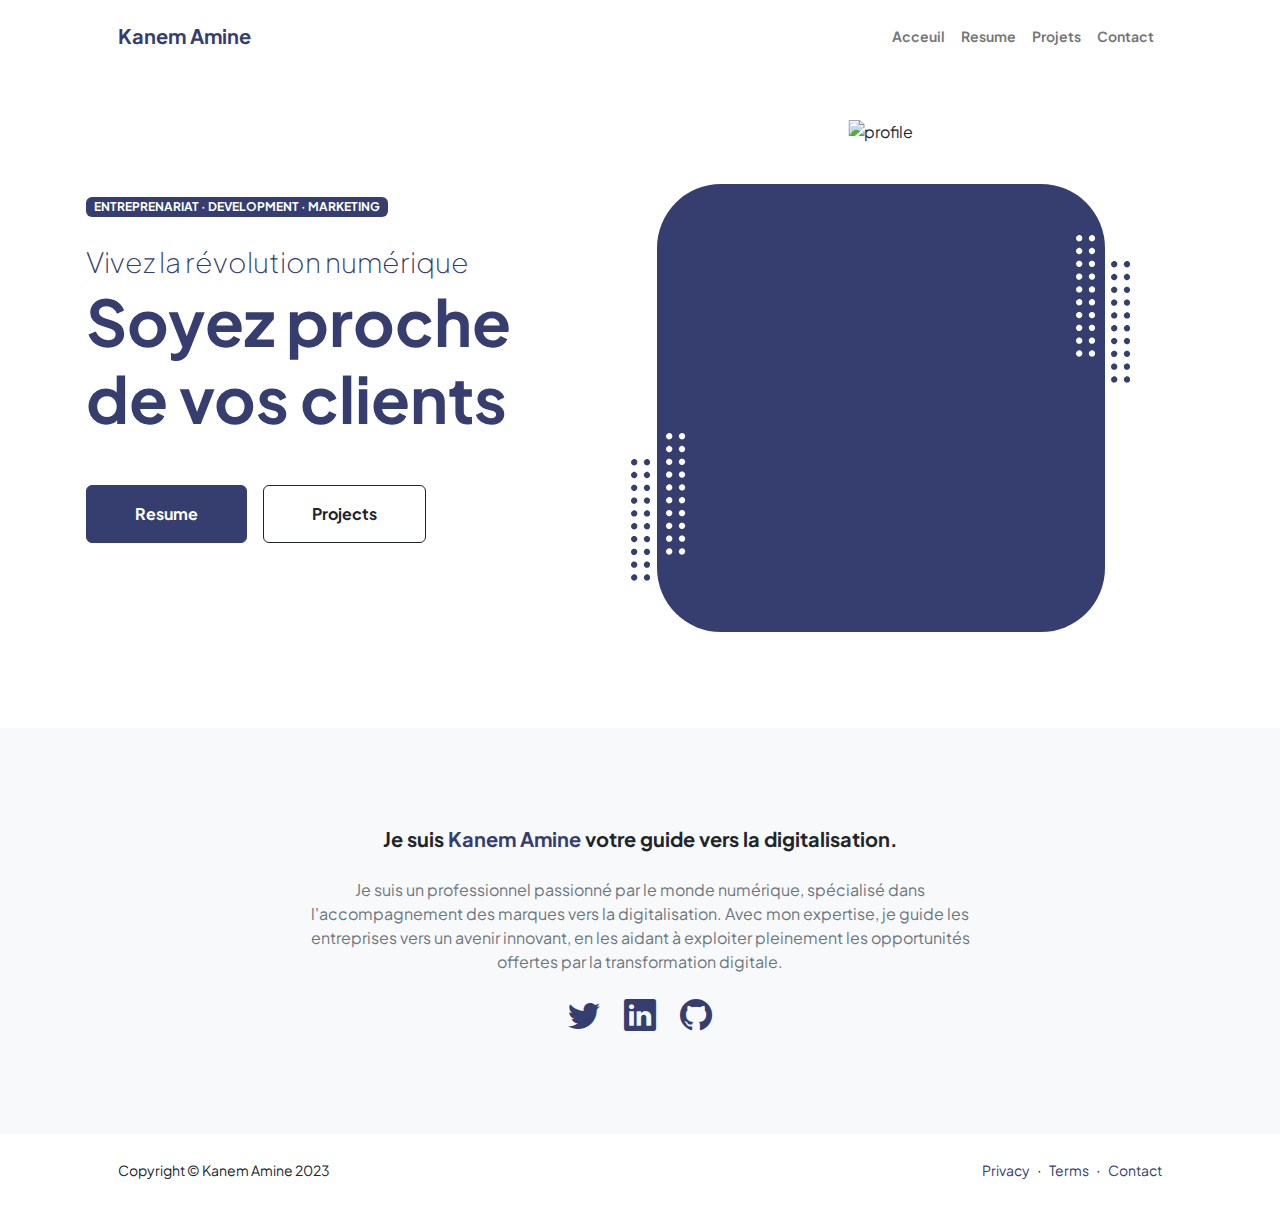
==== commit 63e6f989: "Update index.html" ====
--- a/index.html
+++ b/index.html
@@ -46,7 +46,7 @@
                             <!-- Photo -->
                             <div class="d-flex justify-content-center mt-5 mt-md-0">
                                 <div class="profile bg-color">
-                                    <img class="profile-img" src="/IMG/profile.png" alt="profile" />
+                                    <img class="profile-img" src="https://github.com/kanemamine/Portfolio/blob/main/IMG/profile.png" alt="profile" />
                                     <!-- point-->
                                     <div class="dots-1">
                                      
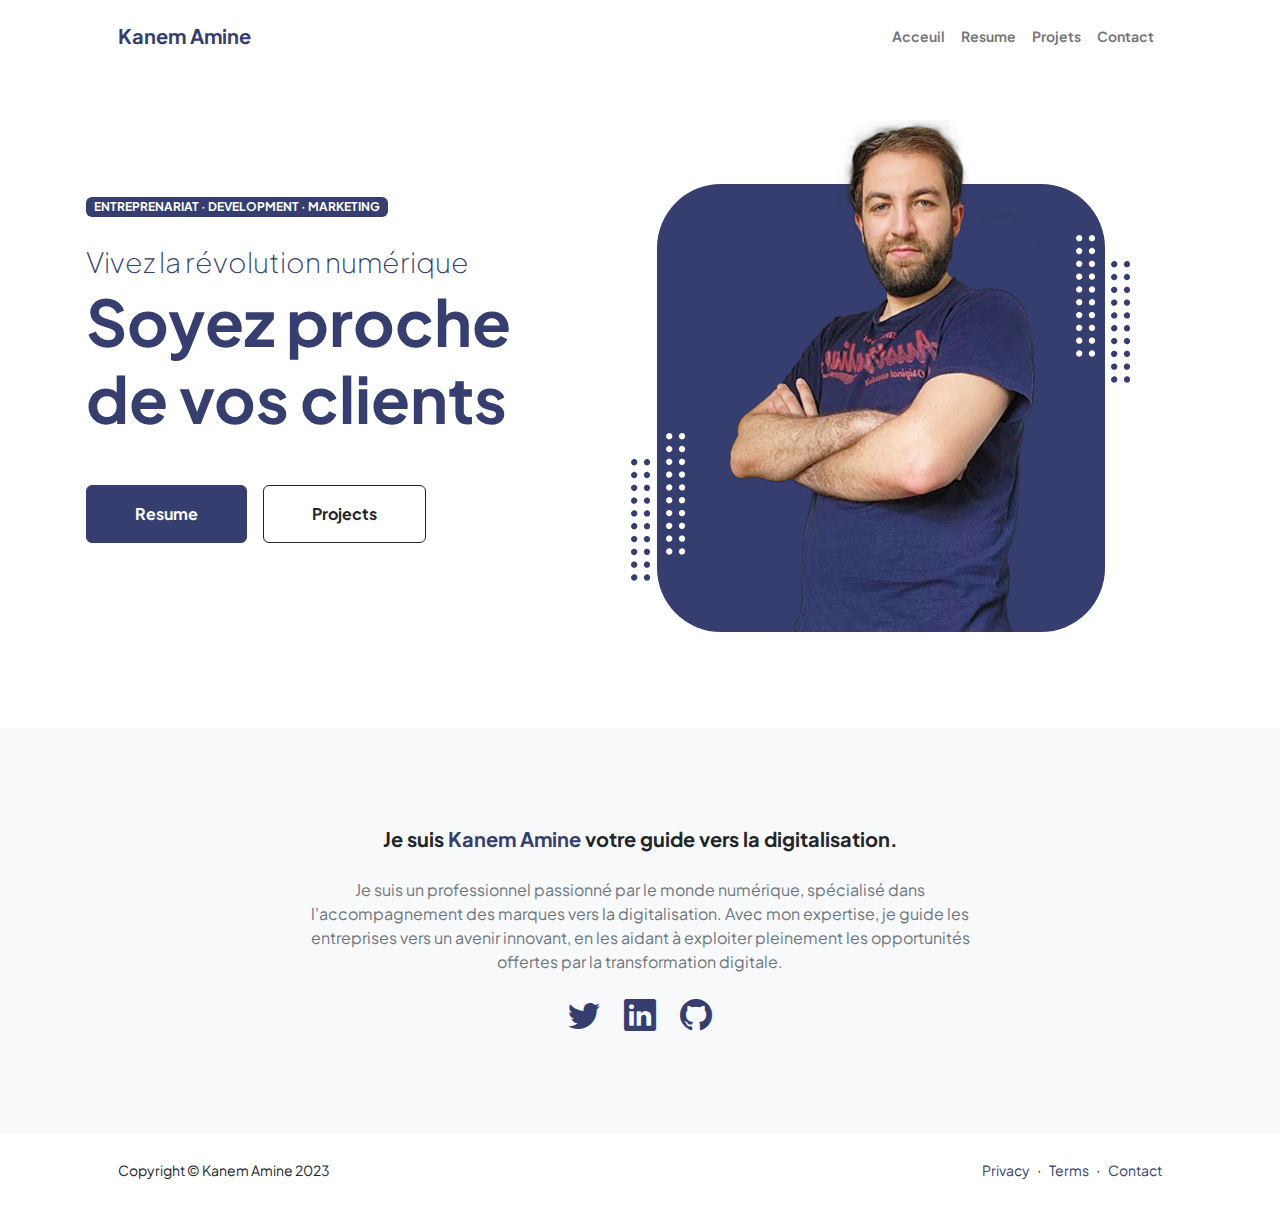
==== commit 2db6fdc7: "Update index.html" ====
--- a/index.html
+++ b/index.html
@@ -46,7 +46,7 @@
                             <!-- Photo -->
                             <div class="d-flex justify-content-center mt-5 mt-md-0">
                                 <div class="profile bg-color">
-                                    <img class="profile-img" src="https://github.com/kanemamine/Portfolio/blob/main/IMG/profile.png" alt="profile" />
+                                    <img class="profile-img" src="/IMG/profile.png" alt="profile" />
                                     <!-- point-->
                                     <div class="dots-1">
                                      
